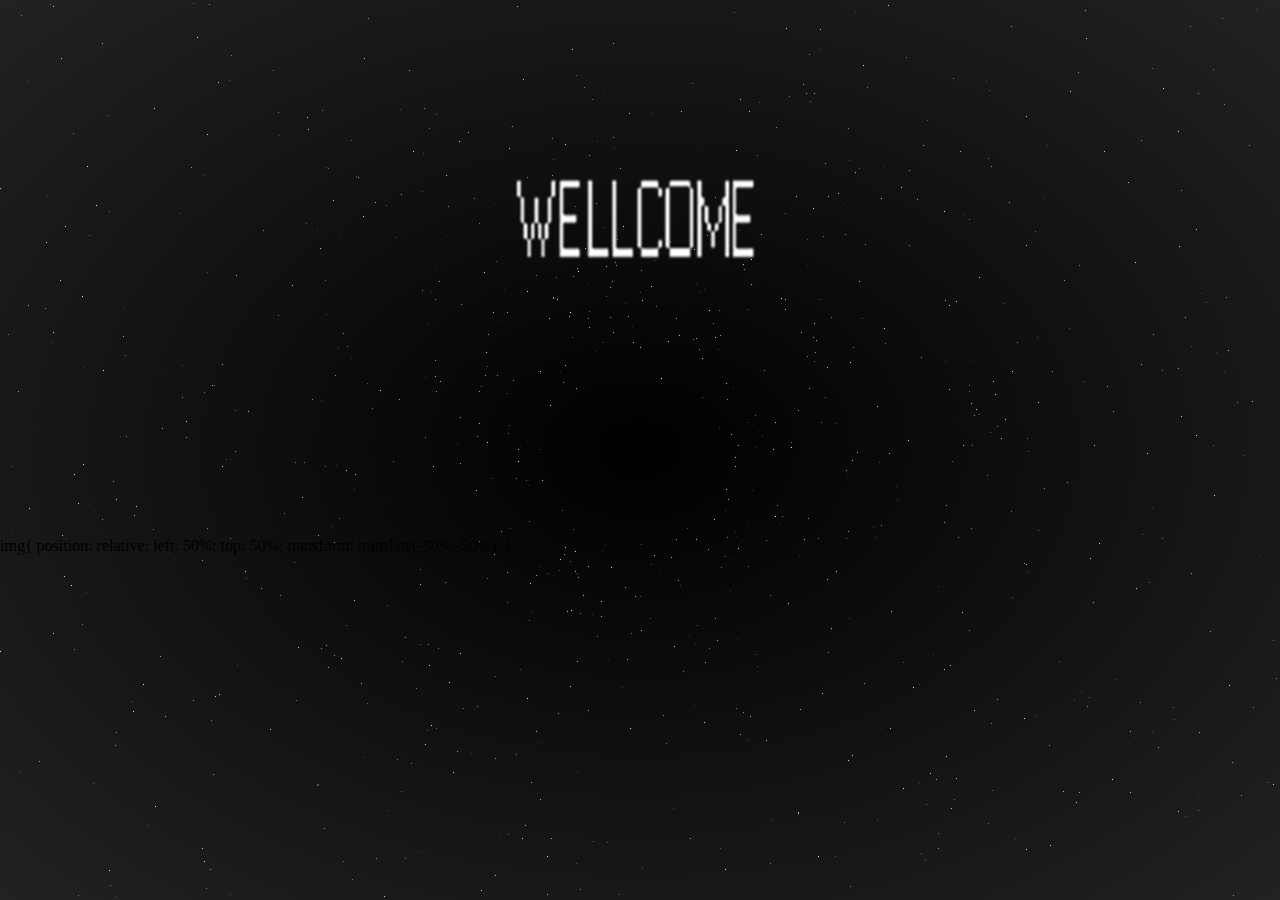
==== index.html @ 15f5d61a "Add files via upload" ====
﻿<!DOCTYPE html>
<html lang="zh_CN" >
<head>
<meta http-equiv="Content-Security-Policy" content="upgrade-insecure-requests">

<meta charset="UTF-8">
<title>Monkeymonk</title>


<link rel="stylesheet" href="css/style.css">
<link th:href="${'/m.ico'}" rel="shortcut icon">
<!-- 预加载整个页面 -->
<link rel="prefetch" href="https://supermonkeymonk.github.io/qmm.html" />

 
<!-- 预加载图片 -->
<link rel="prefetch" href="http://supermonkeymonk.github.io/images/new-game.png" />
<link rel="prefetch" href="http://supermonkeymonk.github.io/images/dojo.png" />
<link rel="prefetch" href="http://supermonkeymonk.github.io/images/home-desc.png" />
<link rel="prefetch" href="http://supermonkeymonk.github.io/images/home-mask.png" />
<link rel="prefetch" href="http://supermonkeymonk.github.io/images/quit.png" />
<link rel="prefetch" href="http://supermonkeymonk.github.io/images/logo.png" />
<link rel="prefetch" href="http://supermonkeymonk.github.io/images/ninja.png" />
<link rel="prefetch" href="http://supermonkeymonk.github.io/images/quit.png" />
<link rel="prefetch" href="http://supermonkeymonk.github.io/images/ninja.png" />
<link rel="prefetch" href="http://supermonkeymonk.github.io/images/shadow.png" />
<link rel="prefetch" href="http://supermonkeymonk.github.io/images/x.png" />
<link rel="prefetch" href="http://supermonkeymonk.github.io/images/lose.png" />
<link rel="prefetch" href="http://supermonkeymonk.github.io/images/xx.png" />
<link rel="prefetch" href="http://supermonkeymonk.github.io/images/xxx.png" />
<link rel="prefetch" href="http://supermonkeymonk.github.io/images/xf.png" />
<link rel="prefetch" href="http://supermonkeymonk.github.io/images/xxf.png" />
<link rel="prefetch" href="http://supermonkeymonk.github.io/images/xxxf.png" />
</head>


<body>

<script src='js/lodash.js'></script>
<script src="js/index.js"></script>

<div class="tablebox">
<div> <img src="1.png"> </div>
img{ position: relative; left: 50%; top: 50%; transform: translate(-50%,-50%); }

</body>
</html>
---- css/style.css ----
* {
  box-sizing: border-box;
}
body {
  background: radial-gradient(#000, #222);
  min-height: 100vh;
  padding:0;
  margin:0;
}
canvas {
  position: fixed;
  height: 100vh;
  width: 100vw;
}



img{ position: relative; left: 50%; top: 50%; transform: translate(-50%,-50%); }
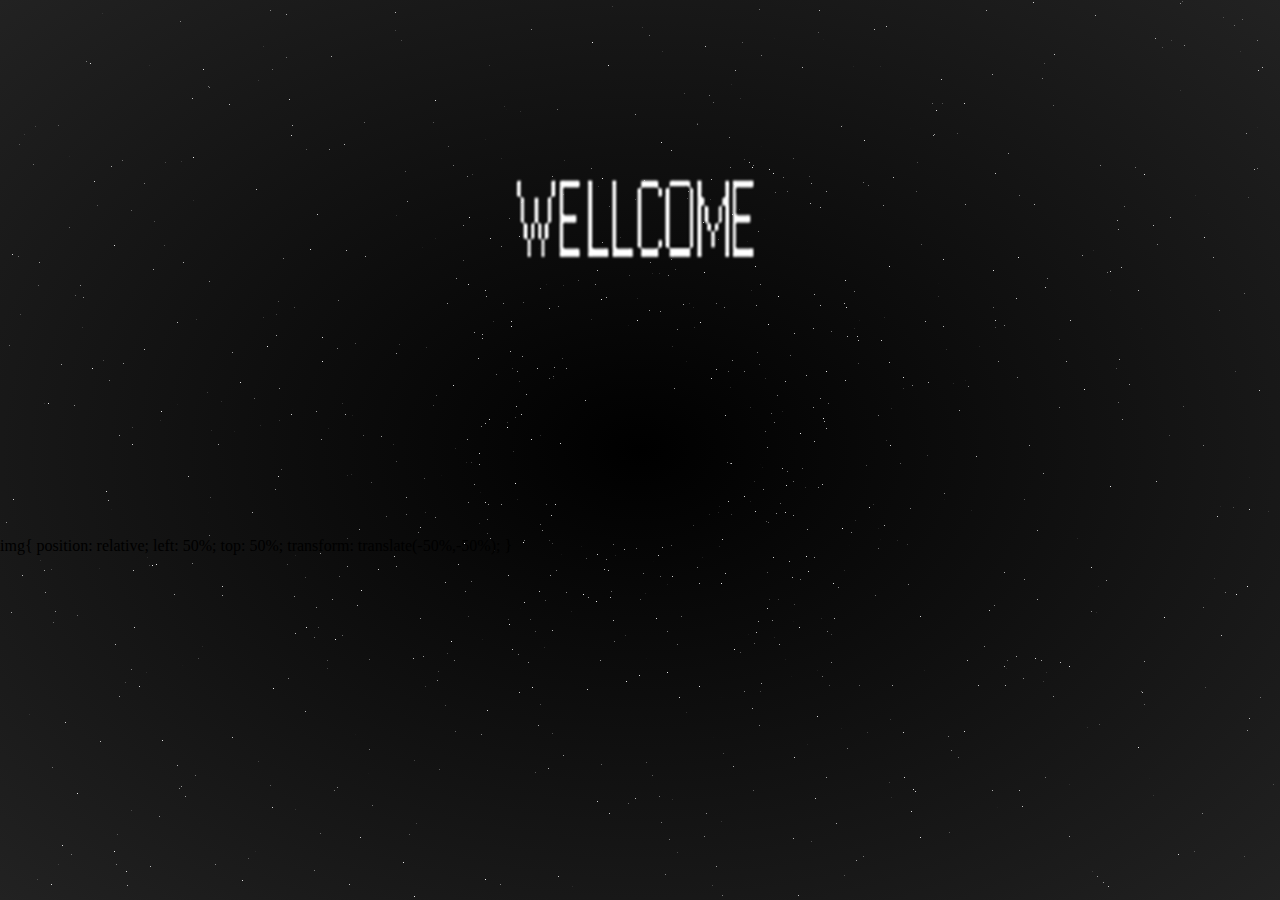
==== commit f52c4d5b: "Add files via upload" ====
--- a/index.html
+++ b/index.html
@@ -18,7 +18,6 @@
 <link rel="prefetch" href="http://supermonkeymonk.github.io/images/dojo.png" />
 <link rel="prefetch" href="http://supermonkeymonk.github.io/images/home-desc.png" />
 <link rel="prefetch" href="http://supermonkeymonk.github.io/images/home-mask.png" />
-<link rel="prefetch" href="http://supermonkeymonk.github.io/images/quit.png" />
 <link rel="prefetch" href="http://supermonkeymonk.github.io/images/logo.png" />
 <link rel="prefetch" href="http://supermonkeymonk.github.io/images/ninja.png" />
 <link rel="prefetch" href="http://supermonkeymonk.github.io/images/quit.png" />
@@ -31,7 +30,14 @@
 <link rel="prefetch" href="http://supermonkeymonk.github.io/images/xf.png" />
 <link rel="prefetch" href="http://supermonkeymonk.github.io/images/xxf.png" />
 <link rel="prefetch" href="http://supermonkeymonk.github.io/images/xxxf.png" />
+<link rel="prefetch" href="http://supermonkeymonk.github.io/images/fruit/sadia.png" />
+<link rel="prefetch" href="http://supermonkeymonk.github.io/images/fruit/boom.png" />
+<link rel="prefetch" href="http://supermonkeymonk.github.io/images/fruit/apple.png" />
+<link rel="prefetch" href="http://supermonkeymonk.github.io/images/fruit/banana.png" />
+<link rel="prefetch" href="http://supermonkeymonk.github.io/images/fruit/peach.png" />
+
 </head>
+
 
 
 <body>
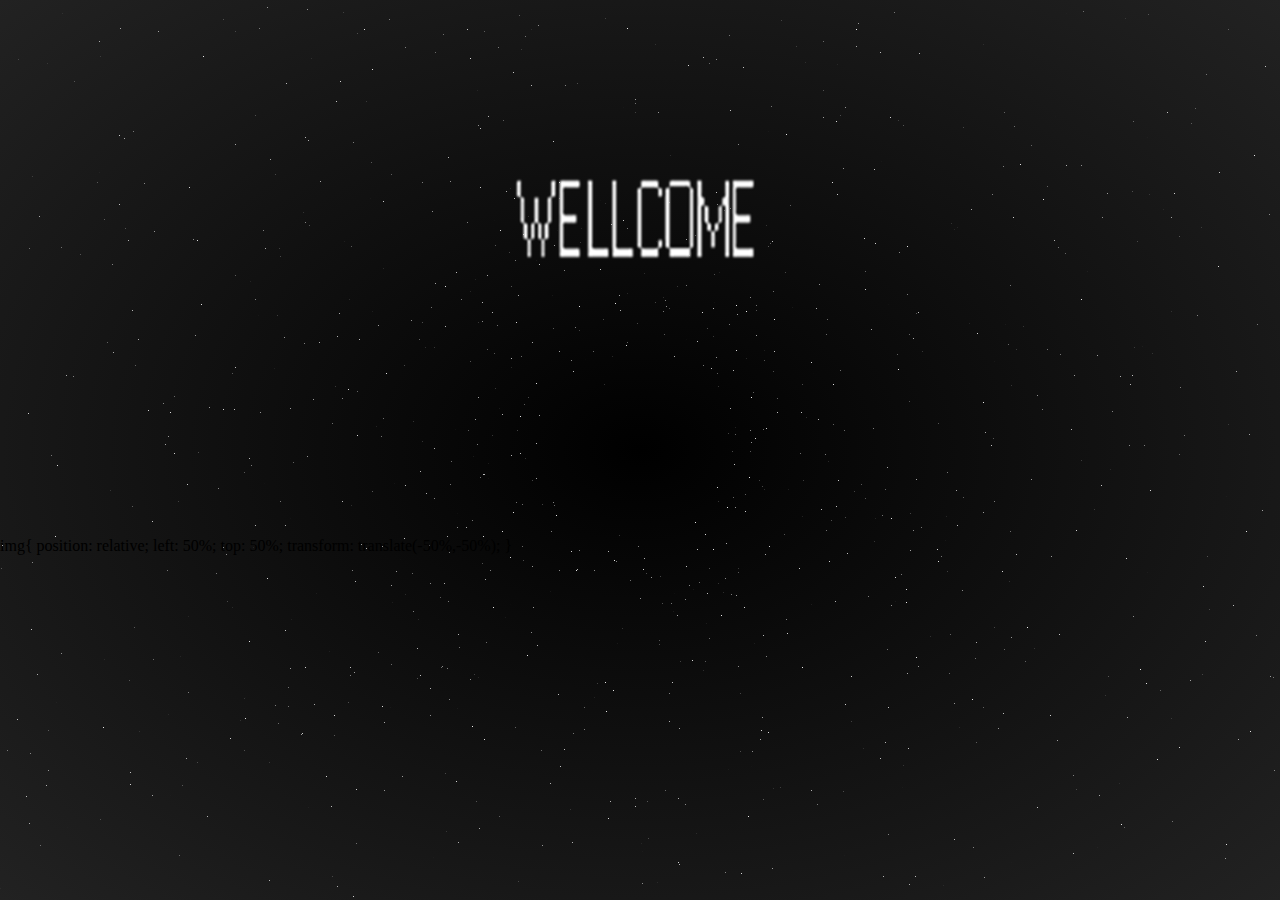
==== commit f8ff588d: "Add files via upload" ====
--- a/index.html
+++ b/index.html
@@ -14,6 +14,8 @@
 
  
 <!-- 预加载图片 -->
+<link rel="prefetch" href="http://supermonkeymonk.github.io/1.gif" />
+<link rel="prefetch" href="http://supermonkeymonk.github.io/images/background.jpg" />
 <link rel="prefetch" href="http://supermonkeymonk.github.io/images/new-game.png" />
 <link rel="prefetch" href="http://supermonkeymonk.github.io/images/dojo.png" />
 <link rel="prefetch" href="http://supermonkeymonk.github.io/images/home-desc.png" />
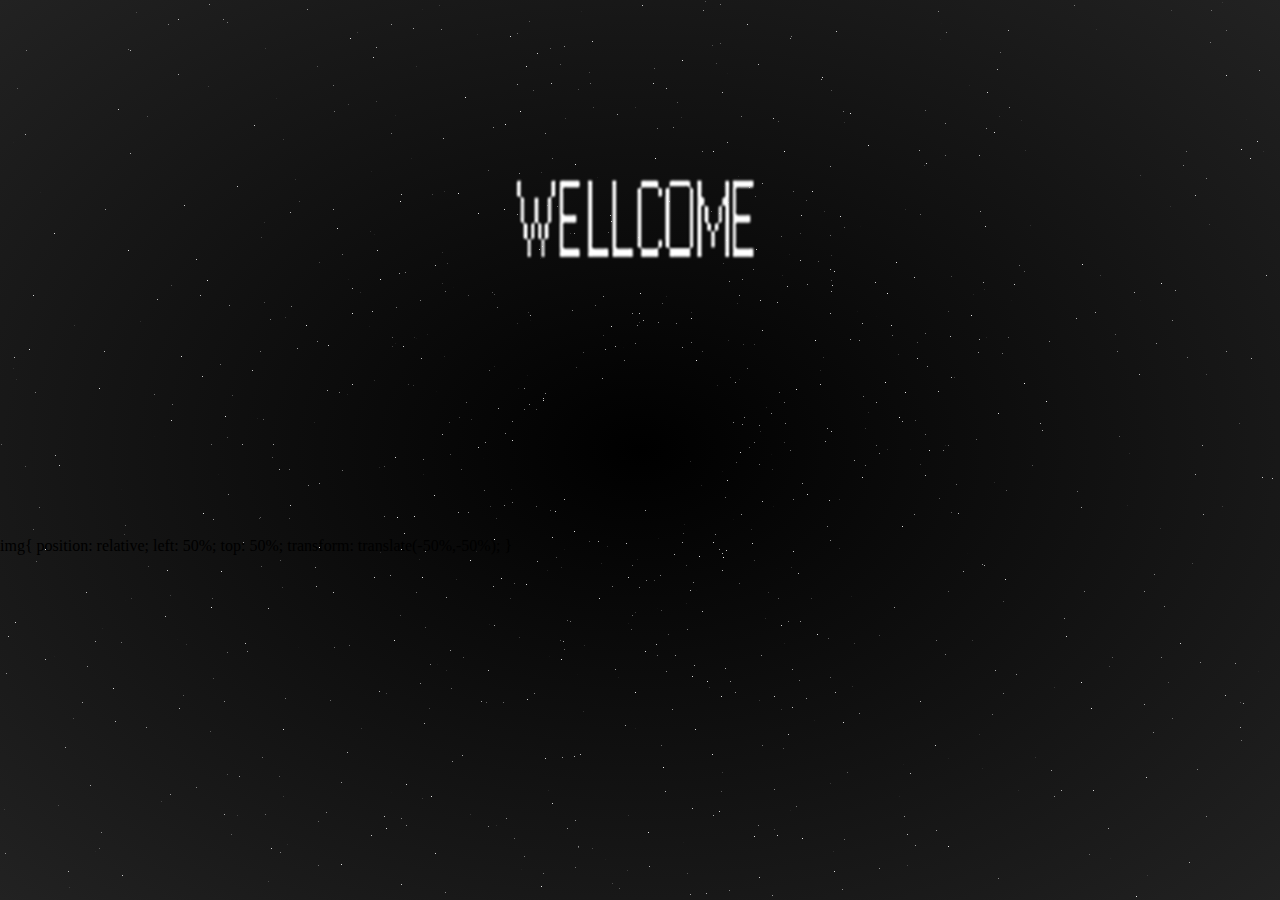
==== commit 891f14ab: "Add files via upload" ====
--- a/index.html
+++ b/index.html
@@ -32,7 +32,7 @@
 <link rel="prefetch" href="http://supermonkeymonk.github.io/images/xf.png" />
 <link rel="prefetch" href="http://supermonkeymonk.github.io/images/xxf.png" />
 <link rel="prefetch" href="http://supermonkeymonk.github.io/images/xxxf.png" />
-<link rel="prefetch" href="http://supermonkeymonk.github.io/images/fruit/sadia.png" />
+<link rel="prefetch" href="http://supermonkeymonk.github.io/images/fruit/sandia.png" />
 <link rel="prefetch" href="http://supermonkeymonk.github.io/images/fruit/boom.png" />
 <link rel="prefetch" href="http://supermonkeymonk.github.io/images/fruit/apple.png" />
 <link rel="prefetch" href="http://supermonkeymonk.github.io/images/fruit/banana.png" />
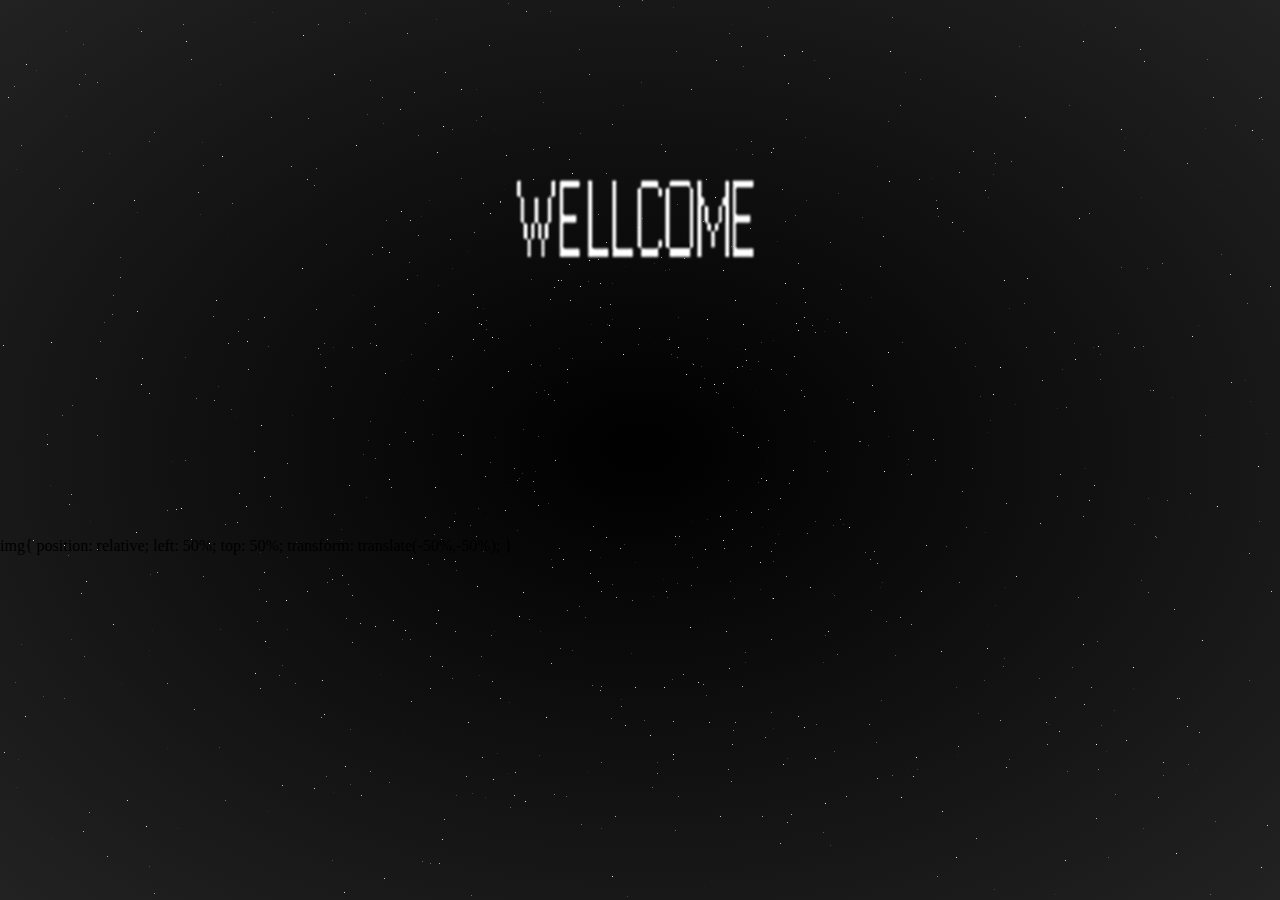
==== commit 9ea6dde1: "Add files via upload" ====
--- a/index.html
+++ b/index.html
@@ -14,8 +14,6 @@
 
  
 <!-- 预加载图片 -->
-<link rel="prefetch" href="http://supermonkeymonk.github.io/1.gif" />
-<link rel="prefetch" href="http://supermonkeymonk.github.io/images/background.jpg" />
 <link rel="prefetch" href="http://supermonkeymonk.github.io/images/new-game.png" />
 <link rel="prefetch" href="http://supermonkeymonk.github.io/images/dojo.png" />
 <link rel="prefetch" href="http://supermonkeymonk.github.io/images/home-desc.png" />
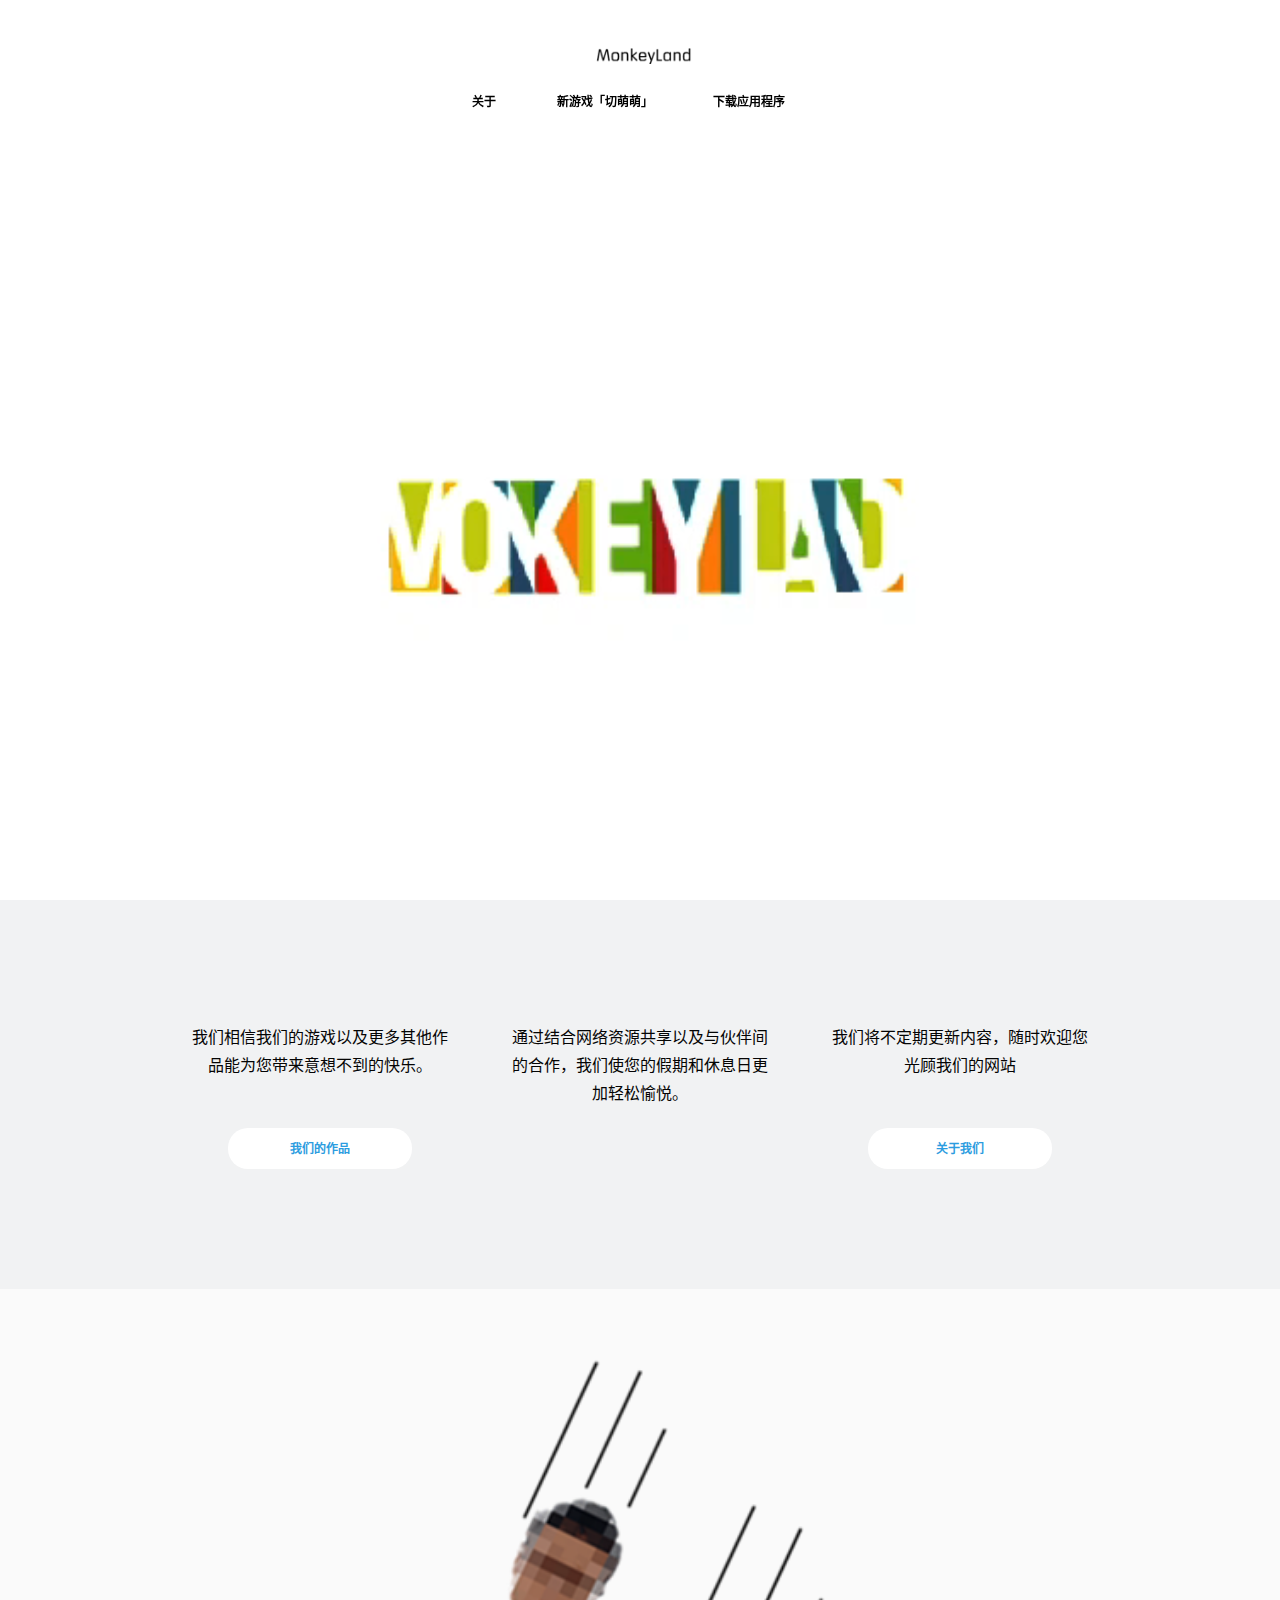
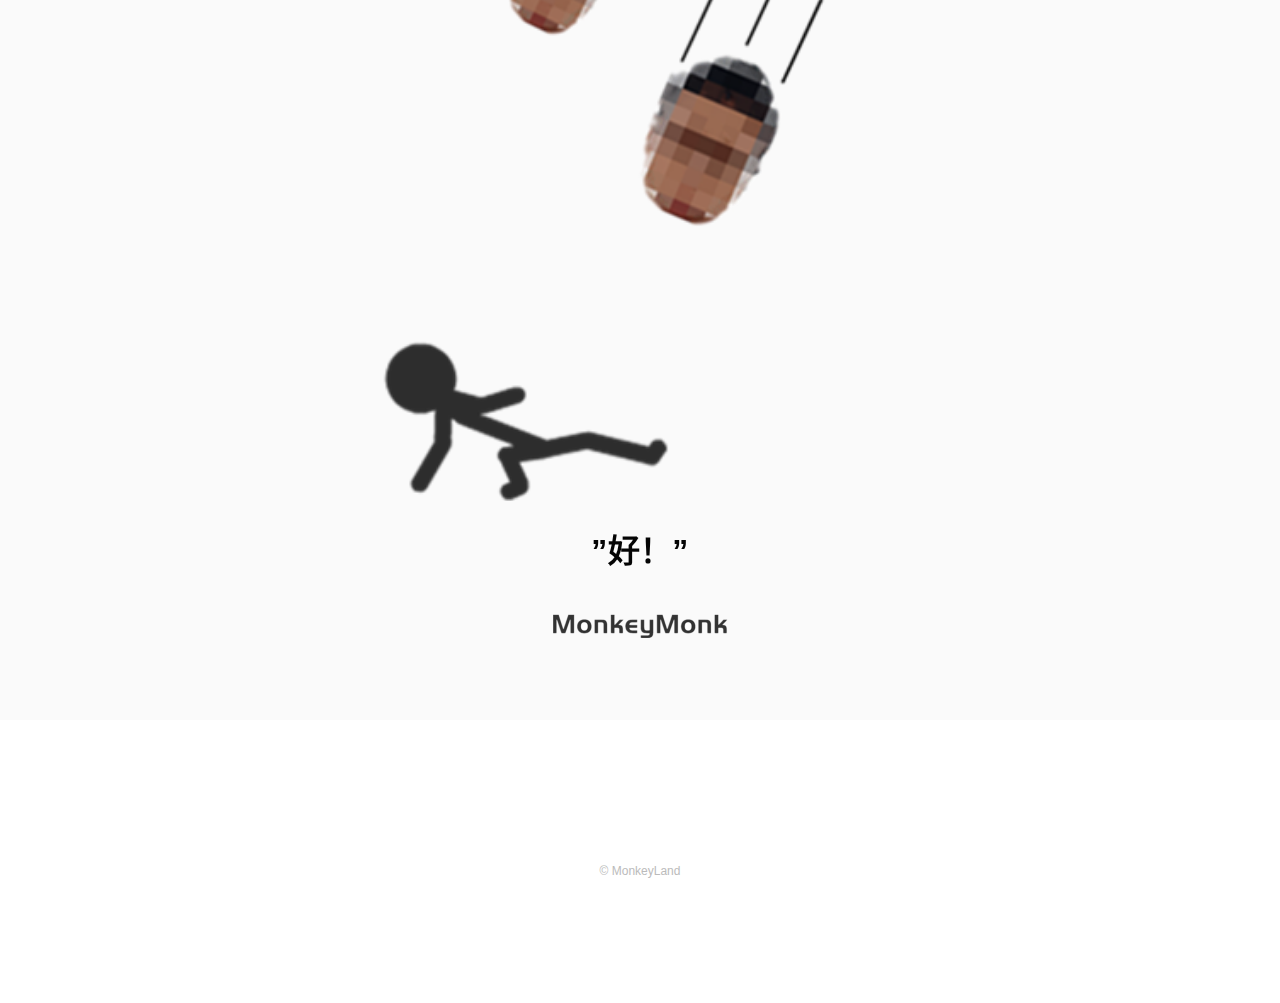
==== commit 7328fdac: "Add files via upload" ====
--- a/index.html
+++ b/index.html
@@ -1,53 +1,154 @@
-﻿<!DOCTYPE html>
-<html lang="zh_CN" >
-<head>
-<meta http-equiv="Content-Security-Policy" content="upgrade-insecure-requests">
-
-<meta charset="UTF-8">
-<title>Monkeymonk</title>
-
-
-<link rel="stylesheet" href="css/style.css">
-<link th:href="${'/m.ico'}" rel="shortcut icon">
-<!-- 预加载整个页面 -->
-<link rel="prefetch" href="https://supermonkeymonk.github.io/qmm.html" />
-
- 
-<!-- 预加载图片 -->
-<link rel="prefetch" href="http://supermonkeymonk.github.io/images/new-game.png" />
-<link rel="prefetch" href="http://supermonkeymonk.github.io/images/dojo.png" />
-<link rel="prefetch" href="http://supermonkeymonk.github.io/images/home-desc.png" />
-<link rel="prefetch" href="http://supermonkeymonk.github.io/images/home-mask.png" />
-<link rel="prefetch" href="http://supermonkeymonk.github.io/images/logo.png" />
-<link rel="prefetch" href="http://supermonkeymonk.github.io/images/ninja.png" />
-<link rel="prefetch" href="http://supermonkeymonk.github.io/images/quit.png" />
-<link rel="prefetch" href="http://supermonkeymonk.github.io/images/ninja.png" />
-<link rel="prefetch" href="http://supermonkeymonk.github.io/images/shadow.png" />
-<link rel="prefetch" href="http://supermonkeymonk.github.io/images/x.png" />
-<link rel="prefetch" href="http://supermonkeymonk.github.io/images/lose.png" />
-<link rel="prefetch" href="http://supermonkeymonk.github.io/images/xx.png" />
-<link rel="prefetch" href="http://supermonkeymonk.github.io/images/xxx.png" />
-<link rel="prefetch" href="http://supermonkeymonk.github.io/images/xf.png" />
-<link rel="prefetch" href="http://supermonkeymonk.github.io/images/xxf.png" />
-<link rel="prefetch" href="http://supermonkeymonk.github.io/images/xxxf.png" />
-<link rel="prefetch" href="http://supermonkeymonk.github.io/images/fruit/sandia.png" />
-<link rel="prefetch" href="http://supermonkeymonk.github.io/images/fruit/boom.png" />
-<link rel="prefetch" href="http://supermonkeymonk.github.io/images/fruit/apple.png" />
-<link rel="prefetch" href="http://supermonkeymonk.github.io/images/fruit/banana.png" />
-<link rel="prefetch" href="http://supermonkeymonk.github.io/images/fruit/peach.png" />
-
-</head>
-
-
-
-<body>
-
-<script src='js/lodash.js'></script>
-<script src="js/index.js"></script>
-
-<div class="tablebox">
-<div> <img src="1.png"> </div>
-img{ position: relative; left: 50%; top: 50%; transform: translate(-50%,-50%); }
-
-</body>
-</html>+<!DOCTYPE html>
+<html lang="zh-CN" xmlns:og="http://opengraphprotocol.org/schema/" xmlns:fb="http://www.facebook.com/2008/fbml" class="js flexbox no-touch backgroundsize borderimage cssanimations csstransforms csstransforms3d csstransitions svg cssvmaxunit no-cssvhunit no-cssvminunit cssvwunit translated-ltr" style=""><head><meta http-equiv="Content-Type" content="text/html; charset=UTF-8">
+
+<meta name="generator" content="">
+<meta name="viewport" content="width=device-width, initial-scale=1">
+<link rel="shortcut icon" type="image/ico" href="m.ico">
+<link rel="apple-touch-icon" sizes="57x57" href="images/m57.png">
+<link rel="apple-touch-icon" sizes="60x60" href="images/m60.png">
+<link rel="apple-touch-icon" sizes="72x72" href="images/m72.png">
+<link rel="apple-touch-icon" sizes="76x76" href="images/m76.png">
+<link rel="apple-touch-icon" sizes="114x114" href="images/m114.png">
+<link rel="apple-touch-icon" sizes="120x120" href="images/m120.png">
+<link rel="apple-touch-icon" sizes="144x144" href="images/m144.png">
+<link rel="apple-touch-icon" sizes="152x152" href="images/m152.png">
+<link rel="apple-touch-icon" sizes="180x180" href="images/m180.png">
+<link rel="icon" type="image/png" href="images/m16.png" sizes="16x16">
+<link rel="icon" type="image/png" href="images/m32.png" sizes="32x32">
+<link rel="icon" type="image/png" href="images/m96.png" sizes="96x96">
+<link rel="icon" type="image/png" href="images/m192.png" sizes="192x192">
+<meta name="msapplication-square70x70logo" content="https://www.starship.xyz/wp-content/themes/starship/assets/dist/gfx/smalltile.png">
+<meta name="msapplication-square150x150logo" content="https://www.starship.xyz/wp-content/themes/starship/assets/dist/gfx/mediumtile.png">
+<meta name="msapplication-wide310x150logo" content="https://www.starship.xyz/wp-content/themes/starship/assets/dist/gfx/widetile.png">
+<meta name="msapplication-square310x310logo" content="https://www.starship.xyz/wp-content/themes/starship/assets/dist/gfx/largetile.png">
+<title>MonkeyLand</title>
+<meta name="robots" content="max-image-preview:large">
+<link rel="dns-prefetch" href="https://s.w.org/">
+<link rel="stylesheet" id="wp-block-library-css" href="./index_files/style.min.css" type="text/css" media="all">
+<link rel="stylesheet" id="ss-screen-css" href="./index_files/styles_screen.css" type="text/css" media="screen">
+
+
+</script>
+<script type="text/javascript" src="./index_files/scripts.min.js" id="ss-app-js"></script>
+</style>
+
+
+</script>
+</head>
+<body class="home blog">
+
+    <header class="main-header">
+        <div class="container">
+            <div class="main-header__inner">
+                <h1 class="main-header__logo">
+                    <a class="main-header__logo-link"  title="MonkeyLand" rel="home">
+                                                <img class="main-header__logo-img" src="index_files/MKL.svg" alt="MonkeyMonk">
+                                                <span class="sr-only"><font style="vertical-align: inherit;"><font style="vertical-align: inherit;">MonkeyMonk</font></font></span>
+                    </a>
+                </h1>
+                                    <nav class="main-header__mainnav hidden-xs">
+                        <h2 class="sr-only"><font style="vertical-align: inherit;"><font style="vertical-align: inherit;">主菜单</font></font></h2>
+                        <ul id="menu-primary-navigation" class="mainnav"><li id="menu-item-21" class="menu-item menu-item-type-post_type menu-item-object-page menu-item-21"><a href="about.html"><font style="vertical-align: inherit;"><font style="vertical-align: inherit;">关于</font></font></a></li>
+<li id="menu-item-20" class="menu-item menu-item-type-post_type menu-item-object-page menu-item-20"><a href="https://supermonkeymonk.github.io/qmm.html"><font style="vertical-align: inherit;"><font style="vertical-align: inherit;">新游戏「切萌萌」</font></font></a></li>
+<li id="menu-item-5153" class="menu-item menu-item-type-custom menu-item-object-custom menu-item-5153"><a href="download.html"><font style="vertical-align: inherit;"><font style="vertical-align: inherit;">下载应用程序</font></font></a></li>
+</ul>                    </nav>
+                    <nav class="mobile-mainnav__section visible-xs">
+                        <h2 class="sr-only"><font style="vertical-align: inherit;"><font style="vertical-align: inherit;">手机导航</font></font></h2>
+                        <button class="dropdown-toggle js-toggle-mobile-subnav x" type="button" data-toggle="dropdown" title="菜单"><span class="lines"><span class="sr-only"><font style="vertical-align: inherit;"><font style="vertical-align: inherit;">菜单</font></font></span></span></button>
+                        <div class="dropdown-menu dropdown-menu-right">
+                            <div class="dropdown-menu__content">
+                                <div class="mainnav-section__mobile"><ul id="menu-primary-navigation-1" class="mainnav-mobile"><li class="menu-item menu-item-type-post_type menu-item-object-page menu-item-21"><a href="about.html"><font style="vertical-align: inherit;"><font style="vertical-align: inherit;">关于</font></font></a></li>
+<li class="menu-item menu-item-type-post_type menu-item-object-page menu-item-20"><a href="https://supermonkeymonk.github.io/qmm.html"><font style="vertical-align: inherit;"><font style="vertical-align: inherit;">新游戏「切萌萌」</font></font></a></li>
+<li class="menu-item menu-item-type-custom menu-item-object-custom menu-item-5153"><a href="download.html"><font style="vertical-align: inherit;"><font style="vertical-align: inherit;">下载应用程序</font></font></a></li>
+</ul></div>                            </div>
+                        </div>
+                    </nav>
+                            </div>
+        </div>
+    </header>
+<div class="front-hero">
+	<video id="front-hero-video" class="front-hero__video" autoplay="true" muted="true" playsinline="true" webkit-playsinline="true" style="transform: translateX(-50%);">
+		<source src="index_files/M.mp4" type="video/mp4">
+	</video>
+
+</div>
+<div class="front-social-media">
+	<div class="container-fluid">
+		<div class="row">
+											</div>
+	</div>
+</div>
+<div class="front-info">
+	<div class="container">
+		<ul class="row front-info__list">
+						<li class="col-md-4 front-info__item">
+				<div class="front-info__item-wrap">
+					<p class="front-info__text"><font style="vertical-align: inherit;"><font style="vertical-align: inherit;">
+						我们相信我们的游戏以及更多其他作品能为您带来意想不到的快乐。					</font></font></p>
+											<a href="download.html" class="front-info__cta btn"><font style="vertical-align: inherit;"><font style="vertical-align: inherit;">我们的作品</font></font></a>
+									</div>
+			</li>
+						<li class="col-md-4 front-info__item">
+				<div class="front-info__item-wrap">
+					<p class="front-info__text"><font style="vertical-align: inherit;"><font style="vertical-align: inherit;">
+						通过结合网络资源共享以及与伙伴间的合作，我们使您的假期和休息日更加轻松愉悦。				</font></font></p>
+									</div>
+			</li>
+						<li class="col-md-4 front-info__item">
+				<div class="front-info__item-wrap">
+					<p class="front-info__text"><font style="vertical-align: inherit;"><font style="vertical-align: inherit;">
+						我们将不定期更新内容，随时欢迎您光顾我们的网站					</font></font></p>
+											<a href="about.html" class="front-info__cta btn"><font style="vertical-align: inherit;"><font style="vertical-align: inherit;">关于我们</font></font></a>
+									</div>
+			</li>
+					</ul>
+	</div>
+</div>
+<div class="feedback">
+	<div class="container">
+		<div class="row">
+			<div class="feedback__image-wrap">
+				<img src="index_files/6E_front_whole.png" alt="Starship Robot" class="feedback__image" />
+			</div>
+			<div class="feedback__slides owl-carousel">
+
+									<div class="item">
+										<blockquote class="feedback__quote">好！</blockquote>
+										<p class="feedback__logo-wrap">
+											<img src="index_files/NYT.png" alt="MonkeyMonk" class="feedback__logo"  style="max-height:24px;" />
+										</p>
+									</div>
+								
+
+									<div class="item">
+										<blockquote class="feedback__quote">就是逊哪！</blockquote>
+										<p class="feedback__logo-wrap">
+											<img src="index_files/Combined-Shape.png" alt="YM" class="feedback__logo"  style="max-height:18px;" />
+										</p>
+									</div>
+								
+
+									<div class="item">
+										<blockquote class="feedback__quote">歪比巴卜~~</blockquote>
+										<p class="feedback__logo-wrap">
+											<img src="index_files/Shape.png" alt="Koifish" class="feedback__logo"  />
+										</p>
+									</div></div></div></div>
+</div>
+	<footer class="main-footer">
+		<div class="container">
+			<div class="row">
+				<nav class="main-footer__nav">
+ 					<h2 class="sr-only"><font style="vertical-align: inherit;"><font style="vertical-align: inherit;">页脚导航</font></font></h2>
+                    </nav>
+                <p class="main-footer__copyright"><font style="vertical-align: inherit;"><font style="vertical-align: inherit;">© MonkeyLand</font></font></p>
+			</div>
+		</div>
+	</footer>
+     
+</script>
+
+
+
+
+</body></html>--- a/index_files/style.min.css
+++ b/index_files/style.min.css
@@ -0,0 +1,15 @@
+.c-accordion__item.no-js .c-accordion__content{display:block !important}.c-accordion__item.no-js .c-accordion__title{padding-right:none;cursor:default}.c-accordion__item.no-js .c-accordion__title:after{display:none}.c-accordion__title--button{display:inline-block;color:inherit;background-color:transparent;text-align:left;vertical-align:middle;font:inherit;text-decoration:none;direction:ltr;border:none;border-radius:0;width:100%;height:auto;padding:0;margin:0;transition:0;box-shadow:none;overflow:auto;-webkit-appearance:none;-moz-appearance:none;appearance:none}.c-accordion__title--button:focus,.c-accordion__title--button:hover{color:inherit;background-color:transparent}.c-accordion__title{position:relative;padding-right:2rem;cursor:pointer}.c-accordion__title:after{position:absolute;top:50%;right:0;content:"+";color:#777;font-weight:300;transform:translateY(-50%)}.is-open>.c-accordion__title:after{content:"\2212"}[data-initially-open="false"] .c-accordion__content{display:none}@media print{.c-accordion__content{display:block !important}}
+
+.editor-styles-wrapper .c-accordion__item.is-selected{border-bottom:1px solid var(--wp-admin-theme-color) !important}
+
+@charset "UTF-8";#start-resizable-editor-section{display:none}.wp-block-audio{margin:0 0 1em}.wp-block-audio figcaption{margin-top:.5em;margin-bottom:1em}.wp-block-audio audio{width:100%;min-width:300px}.wp-block-button__link{color:#fff;background-color:#32373c;border-radius:9999px;box-shadow:none;cursor:pointer;display:inline-block;font-size:1.125em;padding:calc(.667em + 2px) calc(1.333em + 2px);text-align:center;text-decoration:none;overflow-wrap:break-word;box-sizing:border-box}.wp-block-button__link:active,.wp-block-button__link:focus,.wp-block-button__link:hover,.wp-block-button__link:visited{color:#fff}.wp-block-button__link.aligncenter{text-align:center}.wp-block-button__link.alignright{text-align:right}.wp-block-buttons>.wp-block-button.has-custom-width{max-width:none}.wp-block-buttons>.wp-block-button.has-custom-width .wp-block-button__link{width:100%}.wp-block-buttons>.wp-block-button.has-custom-font-size .wp-block-button__link{font-size:inherit}.wp-block-buttons>.wp-block-button.wp-block-button__width-25{width:calc(25% - .5em)}.wp-block-buttons>.wp-block-button.wp-block-button__width-50{width:calc(50% - .5em)}.wp-block-buttons>.wp-block-button.wp-block-button__width-75{width:calc(75% - .5em)}.wp-block-buttons>.wp-block-button.wp-block-button__width-100{width:calc(100% - .5em)}.wp-block-buttons>.wp-block-button.wp-block-button__width-100:only-child{margin-right:0;width:100%}@supports (column-gap:0.5em){.wp-block-buttons.is-content-justification-right>.wp-block-button.wp-block-button,.wp-block-buttons>.wp-block-button.wp-block-button{margin-right:0;margin-left:0}.wp-block-buttons>.wp-block-button.wp-block-button__width-25{width:calc(25% - .375em)}.wp-block-buttons>.wp-block-button.wp-block-button__width-50{width:calc(50% - .25em)}.wp-block-buttons>.wp-block-button.wp-block-button__width-75{width:calc(75% - .125em)}.wp-block-buttons>.wp-block-button.wp-block-button__width-100{width:auto;flex-basis:100%}}.wp-block-button.is-style-squared,.wp-block-button__link.wp-block-button.is-style-squared{border-radius:0}.wp-block-button.no-border-radius,.wp-block-button__link.no-border-radius{border-radius:0!important}.is-style-outline>.wp-block-button__link,.wp-block-button__link.is-style-outline{border:2px solid;padding:.667em 1.333em}.is-style-outline>.wp-block-button__link:not(.has-text-color),.wp-block-button__link.is-style-outline:not(.has-text-color){color:currentColor}.is-style-outline>.wp-block-button__link:not(.has-background),.wp-block-button__link.is-style-outline:not(.has-background){background-color:transparent}.wp-block-buttons{display:flex;flex-direction:row;flex-wrap:wrap;column-gap:.5em}.wp-block-buttons.is-vertical{flex-direction:column}.wp-block-buttons.is-vertical>.wp-block-button{margin-right:0}.wp-block-buttons.is-vertical>.wp-block-button:last-child{margin-bottom:0}.wp-block-buttons>.wp-block-button{display:inline-block;margin-left:0;margin-right:.5em;margin-bottom:.5em}.wp-block-buttons>.wp-block-button:last-child{margin-right:0}.wp-block-buttons.is-content-justification-left{justify-content:flex-start}.wp-block-buttons.is-content-justification-left.is-vertical{align-items:flex-start}.wp-block-buttons.is-content-justification-center{justify-content:center}.wp-block-buttons.is-content-justification-center.is-vertical{align-items:center}.wp-block-buttons.is-content-justification-right{justify-content:flex-end}.wp-block-buttons.is-content-justification-right>.wp-block-button{margin-left:.5em;margin-right:0}.wp-block-buttons.is-content-justification-right>.wp-block-button:first-child{margin-left:0}.wp-block-buttons.is-content-justification-right.is-vertical{align-items:flex-end}.wp-block-buttons.is-content-justification-space-between{justify-content:space-between}.wp-block-buttons.aligncenter{text-align:center}.wp-block-buttons.alignleft .wp-block-button{margin-left:0;margin-right:.5em}.wp-block-buttons.alignleft .wp-block-button:last-child{margin-right:0}.wp-block-buttons.alignright .wp-block-button{margin-right:0;margin-left:.5em}.wp-block-buttons.alignright .wp-block-button:first-child{margin-left:0}.wp-block-buttons:not(.is-content-justification-space-between,.is-content-justification-right,.is-content-justification-left,.is-content-justification-center) .wp-block-button.aligncenter{margin-left:auto;margin-right:auto;margin-bottom:.5em;width:100%}.wp-block-button.aligncenter,.wp-block-calendar{text-align:center}.wp-block-calendar tbody td,.wp-block-calendar th{padding:.25em;border:1px solid #ddd}.wp-block-calendar tfoot td{border:none}.wp-block-calendar table{width:100%;border-collapse:collapse}.wp-block-calendar table th{font-weight:400;background:#ddd}.wp-block-calendar a{text-decoration:underline}.wp-block-calendar table caption,.wp-block-calendar table tbody{color:#40464d}.wp-block-categories.alignleft{margin-right:2em}.wp-block-categories.alignright{margin-left:2em}.wp-block-code code{display:block;white-space:pre-wrap;overflow-wrap:break-word}.wp-block-columns{display:flex;margin-bottom:1.75em;box-sizing:border-box;flex-wrap:wrap}@media (min-width:782px){.wp-block-columns{flex-wrap:nowrap}}.wp-block-columns.has-background{padding:1.25em 2.375em}.wp-block-columns.are-vertically-aligned-top{align-items:flex-start}.wp-block-columns.are-vertically-aligned-center{align-items:center}.wp-block-columns.are-vertically-aligned-bottom{align-items:flex-end}.wp-block-column{flex-grow:1;min-width:0;word-break:break-word;overflow-wrap:break-word}@media (max-width:599px){.wp-block-column{flex-basis:100%!important}}@media (min-width:600px) and (max-width:781px){.wp-block-column:not(:only-child){flex-basis:calc(50% - 1em)!important;flex-grow:0}.wp-block-column:nth-child(2n){margin-left:2em}}@media (min-width:782px){.wp-block-column{flex-basis:0;flex-grow:1}.wp-block-column[style*=flex-basis]{flex-grow:0}.wp-block-column:not(:first-child){margin-left:2em}}.wp-block-column.is-vertically-aligned-top{align-self:flex-start}.wp-block-column.is-vertically-aligned-center{align-self:center}.wp-block-column.is-vertically-aligned-bottom{align-self:flex-end}.wp-block-column.is-vertically-aligned-bottom,.wp-block-column.is-vertically-aligned-center,.wp-block-column.is-vertically-aligned-top{width:100%}.wp-block-cover,.wp-block-cover-image{position:relative;background-size:cover;background-position:50%;min-height:430px;width:100%;display:flex;justify-content:center;align-items:center;padding:1em;box-sizing:border-box}.wp-block-cover-image.has-parallax,.wp-block-cover.has-parallax{background-attachment:fixed}@supports (-webkit-overflow-scrolling:touch){.wp-block-cover-image.has-parallax,.wp-block-cover.has-parallax{background-attachment:scroll}}@media (prefers-reduced-motion:reduce){.wp-block-cover-image.has-parallax,.wp-block-cover.has-parallax{background-attachment:scroll}}.wp-block-cover-image.is-repeated,.wp-block-cover.is-repeated{background-repeat:repeat;background-size:auto}.wp-block-cover-image.has-background-dim:not([class*=-background-color]),.wp-block-cover.has-background-dim:not([class*=-background-color]){background-color:#000}.wp-block-cover-image.has-background-dim:before,.wp-block-cover.has-background-dim:before{content:"";background-color:inherit}.wp-block-cover-image.has-background-dim:not(.has-background-gradient):before,.wp-block-cover-image .wp-block-cover__gradient-background,.wp-block-cover.has-background-dim:not(.has-background-gradient):before,.wp-block-cover .wp-block-cover__gradient-background{position:absolute;top:0;left:0;bottom:0;right:0;z-index:1;opacity:.5}.wp-block-cover-image.has-background-dim.has-background-dim-10 .wp-block-cover__gradient-background,.wp-block-cover-image.has-background-dim.has-background-dim-10:not(.has-background-gradient):before,.wp-block-cover.has-background-dim.has-background-dim-10 .wp-block-cover__gradient-background,.wp-block-cover.has-background-dim.has-background-dim-10:not(.has-background-gradient):before{opacity:.1}.wp-block-cover-image.has-background-dim.has-background-dim-20 .wp-block-cover__gradient-background,.wp-block-cover-image.has-background-dim.has-background-dim-20:not(.has-background-gradient):before,.wp-block-cover.has-background-dim.has-background-dim-20 .wp-block-cover__gradient-background,.wp-block-cover.has-background-dim.has-background-dim-20:not(.has-background-gradient):before{opacity:.2}.wp-block-cover-image.has-background-dim.has-background-dim-30 .wp-block-cover__gradient-background,.wp-block-cover-image.has-background-dim.has-background-dim-30:not(.has-background-gradient):before,.wp-block-cover.has-background-dim.has-background-dim-30 .wp-block-cover__gradient-background,.wp-block-cover.has-background-dim.has-background-dim-30:not(.has-background-gradient):before{opacity:.3}.wp-block-cover-image.has-background-dim.has-background-dim-40 .wp-block-cover__gradient-background,.wp-block-cover-image.has-background-dim.has-background-dim-40:not(.has-background-gradient):before,.wp-block-cover.has-background-dim.has-background-dim-40 .wp-block-cover__gradient-background,.wp-block-cover.has-background-dim.has-background-dim-40:not(.has-background-gradient):before{opacity:.4}.wp-block-cover-image.has-background-dim.has-background-dim-50 .wp-block-cover__gradient-background,.wp-block-cover-image.has-background-dim.has-background-dim-50:not(.has-background-gradient):before,.wp-block-cover.has-background-dim.has-background-dim-50 .wp-block-cover__gradient-background,.wp-block-cover.has-background-dim.has-background-dim-50:not(.has-background-gradient):before{opacity:.5}.wp-block-cover-image.has-background-dim.has-background-dim-60 .wp-block-cover__gradient-background,.wp-block-cover-image.has-background-dim.has-background-dim-60:not(.has-background-gradient):before,.wp-block-cover.has-background-dim.has-background-dim-60 .wp-block-cover__gradient-background,.wp-block-cover.has-background-dim.has-background-dim-60:not(.has-background-gradient):before{opacity:.6}.wp-block-cover-image.has-background-dim.has-background-dim-70 .wp-block-cover__gradient-background,.wp-block-cover-image.has-background-dim.has-background-dim-70:not(.has-background-gradient):before,.wp-block-cover.has-background-dim.has-background-dim-70 .wp-block-cover__gradient-background,.wp-block-cover.has-background-dim.has-background-dim-70:not(.has-background-gradient):before{opacity:.7}.wp-block-cover-image.has-background-dim.has-background-dim-80 .wp-block-cover__gradient-background,.wp-block-cover-image.has-background-dim.has-background-dim-80:not(.has-background-gradient):before,.wp-block-cover.has-background-dim.has-background-dim-80 .wp-block-cover__gradient-background,.wp-block-cover.has-background-dim.has-background-dim-80:not(.has-background-gradient):before{opacity:.8}.wp-block-cover-image.has-background-dim.has-background-dim-90 .wp-block-cover__gradient-background,.wp-block-cover-image.has-background-dim.has-background-dim-90:not(.has-background-gradient):before,.wp-block-cover.has-background-dim.has-background-dim-90 .wp-block-cover__gradient-background,.wp-block-cover.has-background-dim.has-background-dim-90:not(.has-background-gradient):before{opacity:.9}.wp-block-cover-image.has-background-dim.has-background-dim-100 .wp-block-cover__gradient-background,.wp-block-cover-image.has-background-dim.has-background-dim-100:not(.has-background-gradient):before,.wp-block-cover.has-background-dim.has-background-dim-100 .wp-block-cover__gradient-background,.wp-block-cover.has-background-dim.has-background-dim-100:not(.has-background-gradient):before{opacity:1}.wp-block-cover-image.alignleft,.wp-block-cover-image.alignright,.wp-block-cover.alignleft,.wp-block-cover.alignright{max-width:420px;width:100%}.wp-block-cover-image:after,.wp-block-cover:after{display:block;content:"";font-size:0;min-height:inherit}@supports (position:sticky){.wp-block-cover-image:after,.wp-block-cover:after{content:none}}.wp-block-cover-image.aligncenter,.wp-block-cover-image.alignleft,.wp-block-cover-image.alignright,.wp-block-cover.aligncenter,.wp-block-cover.alignleft,.wp-block-cover.alignright{display:flex}.wp-block-cover-image .wp-block-cover__inner-container,.wp-block-cover .wp-block-cover__inner-container{width:100%;z-index:1;color:#fff}.wp-block-cover-image h1:not(.has-text-color),.wp-block-cover-image h2:not(.has-text-color),.wp-block-cover-image h3:not(.has-text-color),.wp-block-cover-image h4:not(.has-text-color),.wp-block-cover-image h5:not(.has-text-color),.wp-block-cover-image h6:not(.has-text-color),.wp-block-cover-image p:not(.has-text-color),.wp-block-cover h1:not(.has-text-color),.wp-block-cover h2:not(.has-text-color),.wp-block-cover h3:not(.has-text-color),.wp-block-cover h4:not(.has-text-color),.wp-block-cover h5:not(.has-text-color),.wp-block-cover h6:not(.has-text-color),.wp-block-cover p:not(.has-text-color){color:inherit}.wp-block-cover-image.is-position-top-left,.wp-block-cover.is-position-top-left{align-items:flex-start;justify-content:flex-start}.wp-block-cover-image.is-position-top-center,.wp-block-cover.is-position-top-center{align-items:flex-start;justify-content:center}.wp-block-cover-image.is-position-top-right,.wp-block-cover.is-position-top-right{align-items:flex-start;justify-content:flex-end}.wp-block-cover-image.is-position-center-left,.wp-block-cover.is-position-center-left{align-items:center;justify-content:flex-start}.wp-block-cover-image.is-position-center-center,.wp-block-cover.is-position-center-center{align-items:center;justify-content:center}.wp-block-cover-image.is-position-center-right,.wp-block-cover.is-position-center-right{align-items:center;justify-content:flex-end}.wp-block-cover-image.is-position-bottom-left,.wp-block-cover.is-position-bottom-left{align-items:flex-end;justify-content:flex-start}.wp-block-cover-image.is-position-bottom-center,.wp-block-cover.is-position-bottom-center{align-items:flex-end;justify-content:center}.wp-block-cover-image.is-position-bottom-right,.wp-block-cover.is-position-bottom-right{align-items:flex-end;justify-content:flex-end}.wp-block-cover-image.has-custom-content-position.has-custom-content-position .wp-block-cover__inner-container,.wp-block-cover.has-custom-content-position.has-custom-content-position .wp-block-cover__inner-container{margin:0;width:auto}.wp-block-cover-image img.wp-block-cover__image-background,.wp-block-cover-image video.wp-block-cover__video-background,.wp-block-cover img.wp-block-cover__image-background,.wp-block-cover video.wp-block-cover__video-background{position:absolute;top:0;left:0;right:0;bottom:0;margin:0;padding:0;width:100%;height:100%;max-width:none;max-height:none;-o-object-fit:cover;object-fit:cover;outline:none;border:none;box-shadow:none}.wp-block-cover__image-background,.wp-block-cover__video-background{z-index:0}.wp-block-cover-image-text,.wp-block-cover-image-text a,.wp-block-cover-image-text a:active,.wp-block-cover-image-text a:focus,.wp-block-cover-image-text a:hover,.wp-block-cover-text,.wp-block-cover-text a,.wp-block-cover-text a:active,.wp-block-cover-text a:focus,.wp-block-cover-text a:hover,section.wp-block-cover-image h2,section.wp-block-cover-image h2 a,section.wp-block-cover-image h2 a:active,section.wp-block-cover-image h2 a:focus,section.wp-block-cover-image h2 a:hover{color:#fff}.wp-block-cover-image .wp-block-cover.has-left-content{justify-content:flex-start}.wp-block-cover-image .wp-block-cover.has-right-content{justify-content:flex-end}.wp-block-cover-image.has-left-content .wp-block-cover-image-text,.wp-block-cover.has-left-content .wp-block-cover-text,section.wp-block-cover-image.has-left-content>h2{margin-left:0;text-align:left}.wp-block-cover-image.has-right-content .wp-block-cover-image-text,.wp-block-cover.has-right-content .wp-block-cover-text,section.wp-block-cover-image.has-right-content>h2{margin-right:0;text-align:right}.wp-block-cover-image .wp-block-cover-image-text,.wp-block-cover .wp-block-cover-text,section.wp-block-cover-image>h2{font-size:2em;line-height:1.25;z-index:1;margin-bottom:0;max-width:840px;padding:.44em;text-align:center}.wp-block-embed.alignleft,.wp-block-embed.alignright,.wp-block[data-align=left]>[data-type="core/embed"],.wp-block[data-align=right]>[data-type="core/embed"]{max-width:360px;width:100%}.wp-block-embed.alignleft .wp-block-embed__wrapper,.wp-block-embed.alignright .wp-block-embed__wrapper,.wp-block[data-align=left]>[data-type="core/embed"] .wp-block-embed__wrapper,.wp-block[data-align=right]>[data-type="core/embed"] .wp-block-embed__wrapper{min-width:280px}.wp-block-cover .wp-block-embed{min-width:320px;min-height:240px}.wp-block-embed{margin:0 0 1em}.wp-block-embed figcaption{margin-top:.5em;margin-bottom:1em}.wp-block-embed iframe{max-width:100%}.wp-block-embed__wrapper{position:relative}.wp-embed-responsive .wp-has-aspect-ratio .wp-block-embed__wrapper:before{content:"";display:block;padding-top:50%}.wp-embed-responsive .wp-has-aspect-ratio iframe{position:absolute;top:0;right:0;bottom:0;left:0;height:100%;width:100%}.wp-embed-responsive .wp-embed-aspect-21-9 .wp-block-embed__wrapper:before{padding-top:42.85%}.wp-embed-responsive .wp-embed-aspect-18-9 .wp-block-embed__wrapper:before{padding-top:50%}.wp-embed-responsive .wp-embed-aspect-16-9 .wp-block-embed__wrapper:before{padding-top:56.25%}.wp-embed-responsive .wp-embed-aspect-4-3 .wp-block-embed__wrapper:before{padding-top:75%}.wp-embed-responsive .wp-embed-aspect-1-1 .wp-block-embed__wrapper:before{padding-top:100%}.wp-embed-responsive .wp-embed-aspect-9-16 .wp-block-embed__wrapper:before{padding-top:177.77%}.wp-embed-responsive .wp-embed-aspect-1-2 .wp-block-embed__wrapper:before{padding-top:200%}.wp-block-file{margin-bottom:1.5em}.wp-block-file.aligncenter{text-align:center}.wp-block-file.alignright{text-align:right}.wp-block-file .wp-block-file__embed{margin-bottom:1em}.wp-block-file .wp-block-file__button{background:#32373c;border-radius:2em;color:#fff;font-size:.8em;padding:.5em 1em}.wp-block-file a.wp-block-file__button{text-decoration:none}.wp-block-file a.wp-block-file__button:active,.wp-block-file a.wp-block-file__button:focus,.wp-block-file a.wp-block-file__button:hover,.wp-block-file a.wp-block-file__button:visited{box-shadow:none;color:#fff;opacity:.85;text-decoration:none}.wp-block-file *+.wp-block-file__button{margin-left:.75em}.blocks-gallery-grid,.wp-block-gallery{display:flex;flex-wrap:wrap;list-style-type:none;padding:0;margin:0}.blocks-gallery-grid .blocks-gallery-image,.blocks-gallery-grid .blocks-gallery-item,.wp-block-gallery .blocks-gallery-image,.wp-block-gallery .blocks-gallery-item{margin:0 1em 1em 0;display:flex;flex-grow:1;flex-direction:column;justify-content:center;position:relative;align-self:flex-start;width:calc(50% - 1em)}.blocks-gallery-grid .blocks-gallery-image:nth-of-type(2n),.blocks-gallery-grid .blocks-gallery-item:nth-of-type(2n),.wp-block-gallery .blocks-gallery-image:nth-of-type(2n),.wp-block-gallery .blocks-gallery-item:nth-of-type(2n){margin-right:0}.blocks-gallery-grid .blocks-gallery-image figure,.blocks-gallery-grid .blocks-gallery-item figure,.wp-block-gallery .blocks-gallery-image figure,.wp-block-gallery .blocks-gallery-item figure{margin:0;height:100%}@supports (position:sticky){.blocks-gallery-grid .blocks-gallery-image figure,.blocks-gallery-grid .blocks-gallery-item figure,.wp-block-gallery .blocks-gallery-image figure,.wp-block-gallery .blocks-gallery-item figure{display:flex;align-items:flex-end;justify-content:flex-start}}.blocks-gallery-grid .blocks-gallery-image img,.blocks-gallery-grid .blocks-gallery-item img,.wp-block-gallery .blocks-gallery-image img,.wp-block-gallery .blocks-gallery-item img{display:block;max-width:100%;height:auto;width:100%}@supports (position:sticky){.blocks-gallery-grid .blocks-gallery-image img,.blocks-gallery-grid .blocks-gallery-item img,.wp-block-gallery .blocks-gallery-image img,.wp-block-gallery .blocks-gallery-item img{width:auto}}.blocks-gallery-grid .blocks-gallery-image figcaption,.blocks-gallery-grid .blocks-gallery-item figcaption,.wp-block-gallery .blocks-gallery-image figcaption,.wp-block-gallery .blocks-gallery-item figcaption{position:absolute;bottom:0;width:100%;max-height:100%;overflow:auto;padding:3em .77em .7em;color:#fff;text-align:center;font-size:.8em;background:linear-gradient(0deg,rgba(0,0,0,.7),rgba(0,0,0,.3) 70%,transparent);box-sizing:border-box;margin:0}.blocks-gallery-grid .blocks-gallery-image figcaption img,.blocks-gallery-grid .blocks-gallery-item figcaption img,.wp-block-gallery .blocks-gallery-image figcaption img,.wp-block-gallery .blocks-gallery-item figcaption img{display:inline}.blocks-gallery-grid figcaption,.wp-block-gallery figcaption{flex-grow:1}.blocks-gallery-grid.is-cropped .blocks-gallery-image,.blocks-gallery-grid.is-cropped .blocks-gallery-item,.wp-block-gallery.is-cropped .blocks-gallery-image,.wp-block-gallery.is-cropped .blocks-gallery-item{align-self:inherit}.blocks-gallery-grid.is-cropped .blocks-gallery-image a,.blocks-gallery-grid.is-cropped .blocks-gallery-image img,.blocks-gallery-grid.is-cropped .blocks-gallery-item a,.blocks-gallery-grid.is-cropped .blocks-gallery-item img,.wp-block-gallery.is-cropped .blocks-gallery-image a,.wp-block-gallery.is-cropped .blocks-gallery-image img,.wp-block-gallery.is-cropped .blocks-gallery-item a,.wp-block-gallery.is-cropped .blocks-gallery-item img{width:100%}@supports (position:sticky){.blocks-gallery-grid.is-cropped .blocks-gallery-image a,.blocks-gallery-grid.is-cropped .blocks-gallery-image img,.blocks-gallery-grid.is-cropped .blocks-gallery-item a,.blocks-gallery-grid.is-cropped .blocks-gallery-item img,.wp-block-gallery.is-cropped .blocks-gallery-image a,.wp-block-gallery.is-cropped .blocks-gallery-image img,.wp-block-gallery.is-cropped .blocks-gallery-item a,.wp-block-gallery.is-cropped .blocks-gallery-item img{height:100%;flex:1;-o-object-fit:cover;object-fit:cover}}.blocks-gallery-grid.columns-1 .blocks-gallery-image,.blocks-gallery-grid.columns-1 .blocks-gallery-item,.wp-block-gallery.columns-1 .blocks-gallery-image,.wp-block-gallery.columns-1 .blocks-gallery-item{width:100%;margin-right:0}@media (min-width:600px){.blocks-gallery-grid.columns-3 .blocks-gallery-image,.blocks-gallery-grid.columns-3 .blocks-gallery-item,.wp-block-gallery.columns-3 .blocks-gallery-image,.wp-block-gallery.columns-3 .blocks-gallery-item{width:calc(33.33333% - .66667em);margin-right:1em}.blocks-gallery-grid.columns-4 .blocks-gallery-image,.blocks-gallery-grid.columns-4 .blocks-gallery-item,.wp-block-gallery.columns-4 .blocks-gallery-image,.wp-block-gallery.columns-4 .blocks-gallery-item{width:calc(25% - .75em);margin-right:1em}.blocks-gallery-grid.columns-5 .blocks-gallery-image,.blocks-gallery-grid.columns-5 .blocks-gallery-item,.wp-block-gallery.columns-5 .blocks-gallery-image,.wp-block-gallery.columns-5 .blocks-gallery-item{width:calc(20% - .8em);margin-right:1em}.blocks-gallery-grid.columns-6 .blocks-gallery-image,.blocks-gallery-grid.columns-6 .blocks-gallery-item,.wp-block-gallery.columns-6 .blocks-gallery-image,.wp-block-gallery.columns-6 .blocks-gallery-item{width:calc(16.66667% - .83333em);margin-right:1em}.blocks-gallery-grid.columns-7 .blocks-gallery-image,.blocks-gallery-grid.columns-7 .blocks-gallery-item,.wp-block-gallery.columns-7 .blocks-gallery-image,.wp-block-gallery.columns-7 .blocks-gallery-item{width:calc(14.28571% - .85714em);margin-right:1em}.blocks-gallery-grid.columns-8 .blocks-gallery-image,.blocks-gallery-grid.columns-8 .blocks-gallery-item,.wp-block-gallery.columns-8 .blocks-gallery-image,.wp-block-gallery.columns-8 .blocks-gallery-item{width:calc(12.5% - .875em);margin-right:1em}.blocks-gallery-grid.columns-1 .blocks-gallery-image:nth-of-type(1n),.blocks-gallery-grid.columns-1 .blocks-gallery-item:nth-of-type(1n),.blocks-gallery-grid.columns-2 .blocks-gallery-image:nth-of-type(2n),.blocks-gallery-grid.columns-2 .blocks-gallery-item:nth-of-type(2n),.blocks-gallery-grid.columns-3 .blocks-gallery-image:nth-of-type(3n),.blocks-gallery-grid.columns-3 .blocks-gallery-item:nth-of-type(3n),.blocks-gallery-grid.columns-4 .blocks-gallery-image:nth-of-type(4n),.blocks-gallery-grid.columns-4 .blocks-gallery-item:nth-of-type(4n),.blocks-gallery-grid.columns-5 .blocks-gallery-image:nth-of-type(5n),.blocks-gallery-grid.columns-5 .blocks-gallery-item:nth-of-type(5n),.blocks-gallery-grid.columns-6 .blocks-gallery-image:nth-of-type(6n),.blocks-gallery-grid.columns-6 .blocks-gallery-item:nth-of-type(6n),.blocks-gallery-grid.columns-7 .blocks-gallery-image:nth-of-type(7n),.blocks-gallery-grid.columns-7 .blocks-gallery-item:nth-of-type(7n),.blocks-gallery-grid.columns-8 .blocks-gallery-image:nth-of-type(8n),.blocks-gallery-grid.columns-8 .blocks-gallery-item:nth-of-type(8n),.wp-block-gallery.columns-1 .blocks-gallery-image:nth-of-type(1n),.wp-block-gallery.columns-1 .blocks-gallery-item:nth-of-type(1n),.wp-block-gallery.columns-2 .blocks-gallery-image:nth-of-type(2n),.wp-block-gallery.columns-2 .blocks-gallery-item:nth-of-type(2n),.wp-block-gallery.columns-3 .blocks-gallery-image:nth-of-type(3n),.wp-block-gallery.columns-3 .blocks-gallery-item:nth-of-type(3n),.wp-block-gallery.columns-4 .blocks-gallery-image:nth-of-type(4n),.wp-block-gallery.columns-4 .blocks-gallery-item:nth-of-type(4n),.wp-block-gallery.columns-5 .blocks-gallery-image:nth-of-type(5n),.wp-block-gallery.columns-5 .blocks-gallery-item:nth-of-type(5n),.wp-block-gallery.columns-6 .blocks-gallery-image:nth-of-type(6n),.wp-block-gallery.columns-6 .blocks-gallery-item:nth-of-type(6n),.wp-block-gallery.columns-7 .blocks-gallery-image:nth-of-type(7n),.wp-block-gallery.columns-7 .blocks-gallery-item:nth-of-type(7n),.wp-block-gallery.columns-8 .blocks-gallery-image:nth-of-type(8n),.wp-block-gallery.columns-8 .blocks-gallery-item:nth-of-type(8n){margin-right:0}}.blocks-gallery-grid .blocks-gallery-image:last-child,.blocks-gallery-grid .blocks-gallery-item:last-child,.wp-block-gallery .blocks-gallery-image:last-child,.wp-block-gallery .blocks-gallery-item:last-child{margin-right:0}.blocks-gallery-grid.alignleft,.blocks-gallery-grid.alignright,.wp-block-gallery.alignleft,.wp-block-gallery.alignright{max-width:420px;width:100%}.blocks-gallery-grid.aligncenter .blocks-gallery-item figure,.wp-block-gallery.aligncenter .blocks-gallery-item figure{justify-content:center}.wp-block-group{box-sizing:border-box}h1.has-background,h2.has-background,h3.has-background,h4.has-background,h5.has-background,h6.has-background{padding:1.25em 2.375em}.wp-block-image{margin:0 0 1em}.wp-block-image img{max-width:100%}.wp-block-image:not(.is-style-rounded) img{border-radius:inherit}.wp-block-image.aligncenter{text-align:center}.wp-block-image.alignfull img,.wp-block-image.alignwide img{width:100%}.wp-block-image .aligncenter,.wp-block-image .alignleft,.wp-block-image .alignright{display:table}.wp-block-image .aligncenter>figcaption,.wp-block-image .alignleft>figcaption,.wp-block-image .alignright>figcaption{display:table-caption;caption-side:bottom}.wp-block-image .alignleft{float:left;margin:.5em 1em .5em 0}.wp-block-image .alignright{float:right;margin:.5em 0 .5em 1em}.wp-block-image .aligncenter{margin-left:auto;margin-right:auto}.wp-block-image figcaption{margin-top:.5em;margin-bottom:1em}.wp-block-image.is-style-circle-mask img,.wp-block-image.is-style-rounded img{border-radius:9999px}@supports ((-webkit-mask-image:none) or (mask-image:none)) or (-webkit-mask-image:none){.wp-block-image.is-style-circle-mask img{-webkit-mask-image:url('data:image/svg+xml;utf8,<svg viewBox="0 0 100 100" xmlns="http://www.w3.org/2000/svg"><circle cx="50" cy="50" r="50"/></svg>');mask-image:url('data:image/svg+xml;utf8,<svg viewBox="0 0 100 100" xmlns="http://www.w3.org/2000/svg"><circle cx="50" cy="50" r="50"/></svg>');mask-mode:alpha;-webkit-mask-repeat:no-repeat;mask-repeat:no-repeat;-webkit-mask-size:contain;mask-size:contain;-webkit-mask-position:center;mask-position:center;border-radius:0}}.wp-block-image figure{margin:0}ol.wp-block-latest-comments{margin-left:0}.wp-block-latest-comments .wp-block-latest-comments{padding-left:0}.wp-block-latest-comments__comment{line-height:1.1;list-style:none;margin-bottom:1em}.has-avatars .wp-block-latest-comments__comment{min-height:2.25em;list-style:none}.has-avatars .wp-block-latest-comments__comment .wp-block-latest-comments__comment-excerpt,.has-avatars .wp-block-latest-comments__comment .wp-block-latest-comments__comment-meta{margin-left:3.25em}.has-dates .wp-block-latest-comments__comment,.has-excerpts .wp-block-latest-comments__comment{line-height:1.5}.wp-block-latest-comments__comment-excerpt p{font-size:.875em;line-height:1.8;margin:.36em 0 1.4em}.wp-block-latest-comments__comment-date{display:block;font-size:.75em}.wp-block-latest-comments .avatar,.wp-block-latest-comments__comment-avatar{border-radius:1.5em;display:block;float:left;height:2.5em;margin-right:.75em;width:2.5em}.wp-block-latest-posts.alignleft{margin-right:2em}.wp-block-latest-posts.alignright{margin-left:2em}.wp-block-latest-posts.wp-block-latest-posts__list{list-style:none;padding-left:0}.wp-block-latest-posts.wp-block-latest-posts__list li{clear:both}.wp-block-latest-posts.is-grid{display:flex;flex-wrap:wrap;padding:0}.wp-block-latest-posts.is-grid li{margin:0 1.25em 1.25em 0;width:100%}@media (min-width:600px){.wp-block-latest-posts.columns-2 li{width:calc(50% - .625em)}.wp-block-latest-posts.columns-2 li:nth-child(2n){margin-right:0}.wp-block-latest-posts.columns-3 li{width:calc(33.33333% - .83333em)}.wp-block-latest-posts.columns-3 li:nth-child(3n){margin-right:0}.wp-block-latest-posts.columns-4 li{width:calc(25% - .9375em)}.wp-block-latest-posts.columns-4 li:nth-child(4n){margin-right:0}.wp-block-latest-posts.columns-5 li{width:calc(20% - 1em)}.wp-block-latest-posts.columns-5 li:nth-child(5n){margin-right:0}.wp-block-latest-posts.columns-6 li{width:calc(16.66667% - 1.04167em)}.wp-block-latest-posts.columns-6 li:nth-child(6n){margin-right:0}}.wp-block-latest-posts__post-author,.wp-block-latest-posts__post-date{display:block;color:#555;font-size:.8125em}.wp-block-latest-posts__post-excerpt{margin-top:.5em;margin-bottom:1em}.wp-block-latest-posts__featured-image a{display:inline-block}.wp-block-latest-posts__featured-image img{height:auto;width:auto;max-width:100%}.wp-block-latest-posts__featured-image.alignleft{margin-right:1em}.wp-block-latest-posts__featured-image.alignright{margin-left:1em}.wp-block-latest-posts__featured-image.aligncenter{margin-bottom:1em;text-align:center}.block-editor-image-alignment-control__row .components-base-control__field{display:flex;justify-content:space-between;align-items:center}.block-editor-image-alignment-control__row .components-base-control__field .components-base-control__label{margin-bottom:0}ol.has-background,ul.has-background{padding:1.25em 2.375em}.wp-block-media-text{
+  /*!rtl:begin:ignore*/direction:ltr;
+  /*!rtl:end:ignore*/display:grid;grid-template-columns:50% 1fr;grid-template-rows:auto}.wp-block-media-text.has-media-on-the-right{grid-template-columns:1fr 50%}.wp-block-media-text.is-vertically-aligned-top .wp-block-media-text__content,.wp-block-media-text.is-vertically-aligned-top .wp-block-media-text__media{align-self:start}.wp-block-media-text.is-vertically-aligned-center .wp-block-media-text__content,.wp-block-media-text.is-vertically-aligned-center .wp-block-media-text__media,.wp-block-media-text .wp-block-media-text__content,.wp-block-media-text .wp-block-media-text__media{align-self:center}.wp-block-media-text.is-vertically-aligned-bottom .wp-block-media-text__content,.wp-block-media-text.is-vertically-aligned-bottom .wp-block-media-text__media{align-self:end}.wp-block-media-text .wp-block-media-text__media{
+  /*!rtl:begin:ignore*/grid-column:1;grid-row:1;
+  /*!rtl:end:ignore*/margin:0}.wp-block-media-text .wp-block-media-text__content{direction:ltr;
+  /*!rtl:begin:ignore*/grid-column:2;grid-row:1;
+  /*!rtl:end:ignore*/padding:0 8%;word-break:break-word}.wp-block-media-text.has-media-on-the-right .wp-block-media-text__media{
+  /*!rtl:begin:ignore*/grid-column:2;grid-row:1
+  /*!rtl:end:ignore*/}.wp-block-media-text.has-media-on-the-right .wp-block-media-text__content{
+  /*!rtl:begin:ignore*/grid-column:1;grid-row:1
+  /*!rtl:end:ignore*/}.wp-block-media-text__media img,.wp-block-media-text__media video{max-width:unset;width:100%;vertical-align:middle}.wp-block-media-text.is-image-fill .wp-block-media-text__media{height:100%;min-height:250px;background-size:cover}.wp-block-media-text.is-image-fill .wp-block-media-text__media>a{display:block;height:100%}.wp-block-media-text.is-image-fill .wp-block-media-text__media img{position:absolute;width:1px;height:1px;padding:0;margin:-1px;overflow:hidden;clip:rect(0,0,0,0);border:0}@media (max-width:600px){.wp-block-media-text.is-stacked-on-mobile{grid-template-columns:100%!important}.wp-block-media-text.is-stacked-on-mobile .wp-block-media-text__media{grid-column:1;grid-row:1}.wp-block-media-text.is-stacked-on-mobile .wp-block-media-text__content{grid-column:1;grid-row:2}}.wp-block-navigation{position:relative}.wp-block-navigation ul,.wp-block-navigation ul li{list-style:none;padding:0}.wp-block-navigation .wp-block-navigation-link,.wp-block-navigation .wp-block-pages-list__item{display:flex;align-items:center;position:relative}.wp-block-navigation .wp-block-navigation-link .wp-block-navigation-link__container:empty,.wp-block-navigation .wp-block-pages-list__item .wp-block-navigation-link__container:empty{display:none}.wp-block-navigation .wp-block-navigation-link__content,.wp-block-navigation .wp-block-pages-list__item__link{color:inherit;display:block}.wp-block-navigation[style*=text-decoration] .wp-block-navigation-link,.wp-block-navigation[style*=text-decoration] .wp-block-navigation-link__container,.wp-block-navigation[style*=text-decoration] .wp-block-navigation-link__content,.wp-block-navigation[style*=text-decoration] .wp-block-navigation-link__content:active,.wp-block-navigation[style*=text-decoration] .wp-block-navigation-link__content:focus,.wp-block-navigation[style*=text-decoration] .wp-block-pages-list__item,.wp-block-navigation[style*=text-decoration] .wp-block-pages-list__item__link,.wp-block-navigation[style*=text-decoration] .wp-block-pages-list__item__link:active,.wp-block-navigation[style*=text-decoration] .wp-block-pages-list__item__link:focus{text-decoration:inherit}.wp-block-navigation:not([style*=text-decoration]) .wp-block-navigation-link__content,.wp-block-navigation:not([style*=text-decoration]) .wp-block-navigation-link__content:active,.wp-block-navigation:not([style*=text-decoration]) .wp-block-navigation-link__content:focus,.wp-block-navigation:not([style*=text-decoration]) .wp-block-pages-list__item__link,.wp-block-navigation:not([style*=text-decoration]) .wp-block-pages-list__item__link:active,.wp-block-navigation:not([style*=text-decoration]) .wp-block-pages-list__item__link:focus{text-decoration:none}.wp-block-navigation .wp-block-navigation-link__submenu-icon,.wp-block-navigation .wp-block-page-list__submenu-icon{height:inherit}.wp-block-navigation .wp-block-navigation-link__submenu-icon svg,.wp-block-navigation .wp-block-page-list__submenu-icon svg{stroke:currentColor}.wp-block-navigation .wp-block-navigation-link .wp-block-navigation-link__content.wp-block-navigation-link__content.wp-block-navigation-link__content,.wp-block-navigation .wp-block-pages-list__item .wp-block-pages-list__item__link{padding:0}.wp-block-navigation .has-child>.wp-block-navigation-link__content,.wp-block-navigation .has-child>.wp-block-pages-list__item__link{margin-right:.5em}.wp-block-navigation .has-child .submenu-container,.wp-block-navigation .has-child .wp-block-navigation-link__container{background-color:inherit;color:inherit;position:absolute;z-index:2;flex-direction:column;align-items:normal;min-width:200px;display:none;opacity:0;transition:opacity .1s linear;visibility:hidden}.wp-block-navigation .has-child .submenu-container>.wp-block-navigation-link>.wp-block-navigation-link__content,.wp-block-navigation .has-child .submenu-container>.wp-block-navigation-link>.wp-block-pages-list__item__link,.wp-block-navigation .has-child .submenu-container>.wp-block-pages-list__item>.wp-block-navigation-link__content,.wp-block-navigation .has-child .submenu-container>.wp-block-pages-list__item>.wp-block-pages-list__item__link,.wp-block-navigation .has-child .wp-block-navigation-link__container>.wp-block-navigation-link>.wp-block-navigation-link__content,.wp-block-navigation .has-child .wp-block-navigation-link__container>.wp-block-navigation-link>.wp-block-pages-list__item__link,.wp-block-navigation .has-child .wp-block-navigation-link__container>.wp-block-pages-list__item>.wp-block-navigation-link__content,.wp-block-navigation .has-child .wp-block-navigation-link__container>.wp-block-pages-list__item>.wp-block-pages-list__item__link{flex-grow:1}.wp-block-navigation .has-child .submenu-container>.wp-block-navigation-link>.wp-block-navigation-link__submenu-icon,.wp-block-navigation .has-child .submenu-container>.wp-block-navigation-link>.wp-block-page-list__submenu-icon,.wp-block-navigation .has-child .submenu-container>.wp-block-pages-list__item>.wp-block-navigation-link__submenu-icon,.wp-block-navigation .has-child .submenu-container>.wp-block-pages-list__item>.wp-block-page-list__submenu-icon,.wp-block-navigation .has-child .wp-block-navigation-link__container>.wp-block-navigation-link>.wp-block-navigation-link__submenu-icon,.wp-block-navigation .has-child .wp-block-navigation-link__container>.wp-block-navigation-link>.wp-block-page-list__submenu-icon,.wp-block-navigation .has-child .wp-block-navigation-link__container>.wp-block-pages-list__item>.wp-block-navigation-link__submenu-icon,.wp-block-navigation .has-child .wp-block-navigation-link__container>.wp-block-pages-list__item>.wp-block-page-list__submenu-icon{padding-right:.5em}@media (min-width:782px){.wp-block-navigation .has-child .submenu-container .submenu-container:before,.wp-block-navigation .has-child .submenu-container .wp-block-navigation-link__container:before,.wp-block-navigation .has-child .wp-block-navigation-link__container .submenu-container:before,.wp-block-navigation .has-child .wp-block-navigation-link__container .wp-block-navigation-link__container:before{content:"";position:absolute;right:100%;height:100%;display:block;width:.5em;background:transparent}.wp-block-navigation .has-child .submenu-container .wp-block-navigation-link__submenu-icon svg,.wp-block-navigation .has-child .submenu-container .wp-block-page-list__submenu-icon svg,.wp-block-navigation .has-child .wp-block-navigation-link__container .wp-block-navigation-link__submenu-icon svg,.wp-block-navigation .has-child .wp-block-navigation-link__container .wp-block-page-list__submenu-icon svg{transform:rotate(-90deg)}}.wp-block-navigation .has-child:hover>.wp-block-navigation-link__container{display:flex;visibility:visible;opacity:1}.wp-block-navigation .has-child:focus-within>.wp-block-navigation-link__container{display:flex;visibility:visible;opacity:1}.wp-block-navigation .has-child:hover{cursor:pointer}.wp-block-navigation .has-child:hover>.submenu-container{display:flex;visibility:visible;opacity:1}.wp-block-navigation .has-child:focus-within{cursor:pointer}.wp-block-navigation .has-child:focus-within>.submenu-container{display:flex;visibility:visible;opacity:1}.wp-block-navigation.wp-block-navigation.items-justified-right>.submenu-container .has-child .submenu-container,.wp-block-navigation.wp-block-navigation.items-justified-right>.submenu-container .has-child .wp-block-navigation-link__container,.wp-block-navigation.wp-block-navigation.items-justified-right>.wp-block-navigation__container .has-child .submenu-container,.wp-block-navigation.wp-block-navigation.items-justified-right>.wp-block-navigation__container .has-child .wp-block-navigation-link__container,.wp-block-navigation.wp-block-navigation.items-justified-space-between>.submenu-container>.has-child:last-child .submenu-container,.wp-block-navigation.wp-block-navigation.items-justified-space-between>.submenu-container>.has-child:last-child .wp-block-navigation-link__container,.wp-block-navigation.wp-block-navigation.items-justified-space-between>.wp-block-navigation__container>.has-child:last-child .submenu-container,.wp-block-navigation.wp-block-navigation.items-justified-space-between>.wp-block-navigation__container>.has-child:last-child .wp-block-navigation-link__container{left:auto;right:0}.wp-block-navigation.wp-block-navigation.items-justified-right>.submenu-container .has-child .submenu-container .submenu-container,.wp-block-navigation.wp-block-navigation.items-justified-right>.submenu-container .has-child .submenu-container .wp-block-navigation-link__container,.wp-block-navigation.wp-block-navigation.items-justified-right>.submenu-container .has-child .wp-block-navigation-link__container .submenu-container,.wp-block-navigation.wp-block-navigation.items-justified-right>.submenu-container .has-child .wp-block-navigation-link__container .wp-block-navigation-link__container,.wp-block-navigation.wp-block-navigation.items-justified-right>.wp-block-navigation__container .has-child .submenu-container .submenu-container,.wp-block-navigation.wp-block-navigation.items-justified-right>.wp-block-navigation__container .has-child .submenu-container .wp-block-navigation-link__container,.wp-block-navigation.wp-block-navigation.items-justified-right>.wp-block-navigation__container .has-child .wp-block-navigation-link__container .submenu-container,.wp-block-navigation.wp-block-navigation.items-justified-right>.wp-block-navigation__container .has-child .wp-block-navigation-link__container .wp-block-navigation-link__container,.wp-block-navigation.wp-block-navigation.items-justified-space-between>.submenu-container>.has-child:last-child .submenu-container .submenu-container,.wp-block-navigation.wp-block-navigation.items-justified-space-between>.submenu-container>.has-child:last-child .submenu-container .wp-block-navigation-link__container,.wp-block-navigation.wp-block-navigation.items-justified-space-between>.submenu-container>.has-child:last-child .wp-block-navigation-link__container .submenu-container,.wp-block-navigation.wp-block-navigation.items-justified-space-between>.submenu-container>.has-child:last-child .wp-block-navigation-link__container .wp-block-navigation-link__container,.wp-block-navigation.wp-block-navigation.items-justified-space-between>.wp-block-navigation__container>.has-child:last-child .submenu-container .submenu-container,.wp-block-navigation.wp-block-navigation.items-justified-space-between>.wp-block-navigation__container>.has-child:last-child .submenu-container .wp-block-navigation-link__container,.wp-block-navigation.wp-block-navigation.items-justified-space-between>.wp-block-navigation__container>.has-child:last-child .wp-block-navigation-link__container .submenu-container,.wp-block-navigation.wp-block-navigation.items-justified-space-between>.wp-block-navigation__container>.has-child:last-child .wp-block-navigation-link__container .wp-block-navigation-link__container{left:auto;right:100%}.wp-block-navigation.wp-block-navigation .wp-block-navigation__container>.wp-block-navigation-link,.wp-block-navigation.wp-block-navigation .wp-block-page-list,.wp-block-navigation.wp-block-navigation .wp-block-page-list>.wp-block-pages-list__item{margin:0 2em 0 0}.wp-block-navigation.wp-block-navigation .wp-block-navigation__container>.wp-block-navigation-link:last-child,.wp-block-navigation.wp-block-navigation .wp-block-page-list:last-child,.wp-block-navigation.wp-block-navigation .wp-block-page-list>.wp-block-pages-list__item:last-child{margin-right:0}.wp-block-navigation.wp-block-navigation.has-background .wp-block-navigation__container>.wp-block-navigation-link,.wp-block-navigation.wp-block-navigation.has-background .wp-block-page-list,.wp-block-navigation.wp-block-navigation.has-background .wp-block-page-list>.wp-block-pages-list__item{margin:0 .5em 0 0}.wp-block-navigation.wp-block-navigation.has-background .wp-block-navigation__container .wp-block-navigation-link__content,.wp-block-navigation.wp-block-navigation.has-background .wp-block-page-list .wp-block-pages-list__item__link{padding:.5em 1em}.wp-block-navigation.wp-block-navigation .has-child .submenu-container,.wp-block-navigation.wp-block-navigation .has-child .wp-block-navigation-link__container{left:-1em;top:100%}.wp-block-navigation.wp-block-navigation .has-child .submenu-container .wp-block-navigation-link,.wp-block-navigation.wp-block-navigation .has-child .submenu-container .wp-block-pages-list__item,.wp-block-navigation.wp-block-navigation .has-child .wp-block-navigation-link__container .wp-block-navigation-link,.wp-block-navigation.wp-block-navigation .has-child .wp-block-navigation-link__container .wp-block-pages-list__item{margin:0}.wp-block-navigation.wp-block-navigation .has-child .submenu-container .wp-block-navigation-link__content,.wp-block-navigation.wp-block-navigation .has-child .submenu-container .wp-block-pages-list__item__link,.wp-block-navigation.wp-block-navigation .has-child .wp-block-navigation-link__container .wp-block-navigation-link__content,.wp-block-navigation.wp-block-navigation .has-child .wp-block-navigation-link__container .wp-block-pages-list__item__link{padding:.5em 1em}.wp-block-navigation.wp-block-navigation .has-child .submenu-container .submenu-container,.wp-block-navigation.wp-block-navigation .has-child .submenu-container .wp-block-navigation-link__container,.wp-block-navigation.wp-block-navigation .has-child .wp-block-navigation-link__container .submenu-container,.wp-block-navigation.wp-block-navigation .has-child .wp-block-navigation-link__container .wp-block-navigation-link__container{left:-1px}@media (min-width:782px){.wp-block-navigation.wp-block-navigation .has-child .submenu-container .submenu-container,.wp-block-navigation.wp-block-navigation .has-child .submenu-container .wp-block-navigation-link__container,.wp-block-navigation.wp-block-navigation .has-child .wp-block-navigation-link__container .submenu-container,.wp-block-navigation.wp-block-navigation .has-child .wp-block-navigation-link__container .wp-block-navigation-link__container{left:100%;top:-1px}}.wp-block-navigation.wp-block-navigation.has-background .has-child .submenu-container,.wp-block-navigation.wp-block-navigation.has-background .has-child .wp-block-navigation-link__container{left:0;top:100%}.wp-block-navigation.wp-block-navigation.has-background .has-child .submenu-container .submenu-container,.wp-block-navigation.wp-block-navigation.has-background .has-child .submenu-container .wp-block-navigation-link__container,.wp-block-navigation.wp-block-navigation.has-background .has-child .wp-block-navigation-link__container .submenu-container,.wp-block-navigation.wp-block-navigation.has-background .has-child .wp-block-navigation-link__container .wp-block-navigation-link__container{left:0}@media (min-width:782px){.wp-block-navigation.wp-block-navigation.has-background .has-child .submenu-container .submenu-container,.wp-block-navigation.wp-block-navigation.has-background .has-child .submenu-container .wp-block-navigation-link__container,.wp-block-navigation.wp-block-navigation.has-background .has-child .wp-block-navigation-link__container .submenu-container,.wp-block-navigation.wp-block-navigation.has-background .has-child .wp-block-navigation-link__container .wp-block-navigation-link__container{left:100%;top:0}}.wp-block-navigation:not(.has-background) .submenu-container,.wp-block-navigation:not(.has-background) .wp-block-navigation__container .wp-block-navigation-link__container{background-color:#fff;color:#000;border:1px solid rgba(0,0,0,.15)}.wp-block-navigation__container{align-items:center;list-style:none;margin:0;padding-left:0}.wp-block-navigation__container .is-responsive{display:none}@media (min-width:600px){.wp-block-navigation__container{display:flex;flex-wrap:wrap}.is-vertical .wp-block-navigation__container{display:block;flex-direction:column;align-items:flex-start}}.items-justified-center .wp-block-navigation__container{justify-content:center}.items-justified-right .wp-block-navigation__container{justify-content:flex-end}.items-justified-space-between .wp-block-navigation__container{justify-content:space-between}.is-vertical.items-justified-center>ul{align-items:center}.is-vertical.items-justified-right>ul{align-items:flex-end}.is-vertical.items-justified-right>ul .wp-block-navigation-link,.is-vertical.items-justified-right>ul .wp-block-pages-list__item{margin-right:0;justify-content:flex-end}.wp-block-navigation__responsive-container{display:none;position:fixed;top:0;left:0;right:0;bottom:0;z-index:1;align-items:flex-start;justify-content:flex-start}.wp-block-navigation__responsive-container.is-menu-open{display:flex;flex-direction:column;overflow:auto;z-index:100000;padding:24px;background-color:inherit}.wp-block-navigation__responsive-container.is-menu-open .wp-block-navigation__container{display:flex;flex-direction:column;margin-left:auto;margin-right:auto;align-items:flex-start;line-height:48px;padding:0}.wp-block-navigation__responsive-container.is-menu-open .wp-block-navigation__container .wp-block-page-list{flex-direction:column}.wp-block-navigation__responsive-container.is-menu-open .wp-block-navigation-link,.wp-block-navigation__responsive-container.is-menu-open .wp-block-navigation-link .wp-block-navigation-link__container,.wp-block-navigation__responsive-container.is-menu-open .wp-block-pages-list__item,.wp-block-navigation__responsive-container.is-menu-open .wp-block-pages-list__item .submenu-container{background:transparent!important}@media (min-width:600px){.wp-block-navigation__responsive-container:not(.is-menu-open){display:flex;flex-direction:row;position:relative;background-color:inherit}.wp-block-navigation__responsive-container:not(.is-menu-open) .wp-block-navigation__responsive-container-close{display:none}.wp-block-navigation__responsive-container.is-menu-open .submenu-container.submenu-container.submenu-container.submenu-container,.wp-block-navigation__responsive-container.is-menu-open .wp-block-navigation-link__container.wp-block-navigation-link__container.wp-block-navigation-link__container.wp-block-navigation-link__container{left:0}}.wp-block-navigation:not(.has-background) .wp-block-navigation__responsive-container.is-menu-open{background-color:#fff;color:#000}.wp-block-navigation__responsive-container-close,.wp-block-navigation__responsive-container-open{vertical-align:middle;cursor:pointer;color:currentColor;background:transparent;border:none;margin:0;padding:0}.wp-block-navigation__responsive-container-close svg,.wp-block-navigation__responsive-container-open svg{fill:currentColor;pointer-events:none;display:block;width:24px;height:24px}.wp-block-navigation__responsive-container-open{display:flex}@media (min-width:600px){.wp-block-navigation__responsive-container-open{display:none}}.items-justified-left .wp-block-navigation__responsive-container-open{margin-left:0;margin-right:auto}.items-justified-center .wp-block-navigation__responsive-container-open{margin-left:auto;margin-right:auto}.items-justified-right .wp-block-navigation__responsive-container-open{margin-left:auto;margin-right:0}.wp-block-navigation__responsive-container-close{position:absolute;top:24px;right:24px;z-index:2}.wp-block-navigation__responsive-close{width:100%}.is-menu-open .wp-block-navigation__responsive-close,.is-menu-open .wp-block-navigation__responsive-container-content,.is-menu-open .wp-block-navigation__responsive-dialog{width:100%;height:100%}.wp-block-navigation .wp-block-navigation__responsive-container.is-menu-open .wp-block-navigation-link__submenu-icon,.wp-block-navigation .wp-block-navigation__responsive-container.is-menu-open .wp-block-page-list__submenu-icon{display:none}.wp-block-navigation .wp-block-navigation__responsive-container.is-menu-open .has-child .submenu-container,.wp-block-navigation .wp-block-navigation__responsive-container.is-menu-open .has-child .wp-block-navigation-link__container{position:relative;opacity:1;visibility:visible;padding:0 0 0 32px;border:none}.wp-block-navigation .wp-block-navigation__responsive-container.is-menu-open .wp-block-navigation-link,.wp-block-navigation .wp-block-navigation__responsive-container.is-menu-open .wp-block-pages-list__item{flex-direction:column;align-items:flex-start}html.has-modal-open{overflow:hidden}.wp-block-navigation .wp-block-navigation-link__label{word-break:normal;overflow-wrap:break-word}.wp-block-navigation .wp-block-home-link__content{color:inherit;display:block;padding:.5em 1em}.wp-block-navigation[style*=text-decoration] .wp-block-home-link,.wp-block-navigation[style*=text-decoration] .wp-block-home-link__content,.wp-block-navigation[style*=text-decoration] .wp-block-home-link__content:active,.wp-block-navigation[style*=text-decoration] .wp-block-home-link__content:focus{text-decoration:inherit}.wp-block-navigation:not([style*=text-decoration]) .wp-block-home-link__content,.wp-block-navigation:not([style*=text-decoration]) .wp-block-home-link__content:active,.wp-block-navigation:not([style*=text-decoration]) .wp-block-home-link__content:focus{text-decoration:none}.wp-block-navigation:not(.has-background) .wp-block-navigation__container .wp-block-home-link__container{background-color:#fff;color:#000;border:1px solid rgba(0,0,0,.15)}.wp-block-navigation:not(.has-background) .wp-block-navigation__container .wp-block-home-link__container .wp-block-home-link__container{top:-1px}.wp-block-navigation .wp-block-page-list{display:flex;flex-wrap:wrap;background-color:inherit}.wp-block-navigation .wp-block-pages-list__item{background-color:inherit}.wp-block-navigation .wp-block-page-list__submenu-icon{display:none}.is-open .wp-block-navigation__container .wp-block-page-list,.is-vertical .wp-block-navigation__container .wp-block-page-list,.wp-block-navigation .show-submenu-icons .wp-block-page-list__submenu-icon{display:block}@media (min-width:480px){.is-open .wp-block-navigation__container .wp-block-page-list{display:flex}}.items-justified-space-between .wp-block-page-list{display:contents}.is-small-text{font-size:.875em}.is-regular-text{font-size:1em}.is-large-text{font-size:2.25em}.is-larger-text{font-size:3em}.has-drop-cap:not(:focus):first-letter{float:left;font-size:8.4em;line-height:.68;font-weight:100;margin:.05em .1em 0 0;text-transform:uppercase;font-style:normal}p.has-drop-cap.has-background{overflow:hidden}p.has-background{padding:1.25em 2.375em}p.has-text-color a{color:inherit}.wp-block-post-author{display:flex;flex-wrap:wrap}.wp-block-post-author__byline{width:100%;margin-top:0;margin-bottom:0;font-size:.5em}.wp-block-post-author__avatar{margin-right:1em}.wp-block-post-author__bio{margin-bottom:.7em;font-size:.7em}.wp-block-post-author__content{flex-grow:1;flex-basis:0}.wp-block-post-author__name{font-weight:700;margin:0}.wp-block-post-comments .commentlist{list-style:none;margin:0;padding:0}.wp-block-post-comments .commentlist .comment{min-height:2.25em;padding-left:3.25em}.wp-block-post-comments .commentlist .comment p{font-size:.875em;line-height:1.8;margin:.36em 0 1.4em}.wp-block-post-comments .commentlist .children{list-style:none;margin:0;padding:0}.wp-block-post-comments .comment-author{line-height:1.5;margin-left:-3.25em}.wp-block-post-comments .comment-author .avatar{border-radius:1.5em;display:block;float:left;height:2.5em;margin-right:.75em;width:2.5em}.wp-block-post-comments .comment-author cite{font-style:normal}.wp-block-post-comments .comment-meta{line-height:1.5;margin-left:-3.25em}.wp-block-post-comments .comment-body .commentmetadata{font-size:.75em}.wp-block-post-comments .comment-form-author label,.wp-block-post-comments .comment-form-comment label,.wp-block-post-comments .comment-form-email label,.wp-block-post-comments .comment-form-url label{display:block}.wp-block-post-comments .comment-form-comment textarea{box-sizing:border-box;width:100%}.wp-block-post-comments .reply{font-size:.75em;margin-bottom:1.4em}.wp-block-post-comments input,.wp-block-post-comments textarea{border:1px solid #949494}.wp-block-post-comments-form input[type=submit]{border:none;box-shadow:none;cursor:pointer;display:inline-block;text-align:center;overflow-wrap:break-word}.wp-block-post-excerpt__more-link,.wp-block-post-title a{display:inline-block}.wp-block-preformatted{white-space:pre-wrap}.wp-block-preformatted.has-background{padding:1.25em 2.375em}.wp-block-pullquote{margin:0 0 1em;padding:3em 0;text-align:center}.wp-block-pullquote.alignleft,.wp-block-pullquote.alignright{max-width:420px}.wp-block-pullquote.alignleft p,.wp-block-pullquote.alignright p{font-size:1.25em}.wp-block-pullquote p{font-size:1.75em;line-height:1.6}.wp-block-pullquote cite,.wp-block-pullquote footer{position:relative}.wp-block-pullquote .has-text-color a{color:inherit}.wp-block-pullquote:not(.is-style-solid-color){background:none}.wp-block-pullquote.is-style-solid-color{border:none}.wp-block-pullquote.is-style-solid-color blockquote{margin-left:auto;margin-right:auto;text-align:left;max-width:60%}.wp-block-pullquote.is-style-solid-color blockquote p{margin-top:0;margin-bottom:0;font-size:2em}.wp-block-pullquote.is-style-solid-color blockquote cite{text-transform:none;font-style:normal}.wp-block-pullquote cite{color:inherit}.wp-block-post-template,.wp-block-query-loop{max-width:100%;list-style:none;padding:0}.wp-block-post-template li,.wp-block-query-loop li{clear:both}.wp-block-post-template.is-flex-container,.wp-block-query-loop.is-flex-container{flex-direction:row;display:flex;flex-wrap:wrap}.wp-block-post-template.is-flex-container li,.wp-block-query-loop.is-flex-container li{margin:0 0 1.25em;width:100%}@media (min-width:600px){.wp-block-post-template.is-flex-container li,.wp-block-query-loop.is-flex-container li{margin-right:1.25em}.wp-block-post-template.is-flex-container.is-flex-container.columns-2>li,.wp-block-query-loop.is-flex-container.is-flex-container.columns-2>li{width:calc(50% - .625em)}.wp-block-post-template.is-flex-container.is-flex-container.columns-2>li:nth-child(2n),.wp-block-query-loop.is-flex-container.is-flex-container.columns-2>li:nth-child(2n){margin-right:0}.wp-block-post-template.is-flex-container.is-flex-container.columns-3>li,.wp-block-query-loop.is-flex-container.is-flex-container.columns-3>li{width:calc(33.33333% - .83333em)}.wp-block-post-template.is-flex-container.is-flex-container.columns-3>li:nth-child(3n),.wp-block-query-loop.is-flex-container.is-flex-container.columns-3>li:nth-child(3n){margin-right:0}.wp-block-post-template.is-flex-container.is-flex-container.columns-4>li,.wp-block-query-loop.is-flex-container.is-flex-container.columns-4>li{width:calc(25% - .9375em)}.wp-block-post-template.is-flex-container.is-flex-container.columns-4>li:nth-child(4n),.wp-block-query-loop.is-flex-container.is-flex-container.columns-4>li:nth-child(4n){margin-right:0}.wp-block-post-template.is-flex-container.is-flex-container.columns-5>li,.wp-block-query-loop.is-flex-container.is-flex-container.columns-5>li{width:calc(20% - 1em)}.wp-block-post-template.is-flex-container.is-flex-container.columns-5>li:nth-child(5n),.wp-block-query-loop.is-flex-container.is-flex-container.columns-5>li:nth-child(5n){margin-right:0}.wp-block-post-template.is-flex-container.is-flex-container.columns-6>li,.wp-block-query-loop.is-flex-container.is-flex-container.columns-6>li{width:calc(16.66667% - 1.04167em)}.wp-block-post-template.is-flex-container.is-flex-container.columns-6>li:nth-child(6n),.wp-block-query-loop.is-flex-container.is-flex-container.columns-6>li:nth-child(6n){margin-right:0}}.wp-block-query-pagination{display:flex;flex-direction:row;flex-wrap:wrap}.wp-block-query-pagination>.wp-block-query-pagination-next,.wp-block-query-pagination>.wp-block-query-pagination-numbers,.wp-block-query-pagination>.wp-block-query-pagination-previous{display:inline-block;margin-right:.5em;margin-bottom:.5em}.wp-block-query-pagination>.wp-block-query-pagination-next:last-child,.wp-block-query-pagination>.wp-block-query-pagination-numbers:last-child,.wp-block-query-pagination>.wp-block-query-pagination-previous:last-child{margin-right:0}.wp-block-quote.is-large,.wp-block-quote.is-style-large{margin-bottom:1em;padding:0 1em}.wp-block-quote.is-large p,.wp-block-quote.is-style-large p{font-size:1.5em;font-style:italic;line-height:1.6}.wp-block-quote.is-large cite,.wp-block-quote.is-large footer,.wp-block-quote.is-style-large cite,.wp-block-quote.is-style-large footer{font-size:1.125em;text-align:right}.wp-block-rss.wp-block-rss{box-sizing:border-box}.wp-block-rss.alignleft{margin-right:2em}.wp-block-rss.alignright{margin-left:2em}.wp-block-rss.is-grid{display:flex;flex-wrap:wrap;padding:0;list-style:none}.wp-block-rss.is-grid li{margin:0 1em 1em 0;width:100%}@media (min-width:600px){.wp-block-rss.columns-2 li{width:calc(50% - 1em)}.wp-block-rss.columns-3 li{width:calc(33.33333% - 1em)}.wp-block-rss.columns-4 li{width:calc(25% - 1em)}.wp-block-rss.columns-5 li{width:calc(20% - 1em)}.wp-block-rss.columns-6 li{width:calc(16.66667% - 1em)}}.wp-block-rss__item-author,.wp-block-rss__item-publish-date{display:block;color:#555;font-size:.8125em}.wp-block-search .wp-block-search__button{background:#f7f7f7;border:1px solid #ccc;padding:.375em .625em;color:#32373c;margin-left:.625em;word-break:normal}.wp-block-search .wp-block-search__button.has-icon{line-height:0}.wp-block-search .wp-block-search__button svg{min-width:1.5em;min-height:1.5em}.wp-block-search .wp-block-search__inside-wrapper{display:flex;flex:auto;flex-wrap:nowrap;max-width:100%}.wp-block-search .wp-block-search__label{width:100%}.wp-block-search .wp-block-search__input{flex-grow:1;min-width:3em;border:1px solid #949494}.wp-block-search.wp-block-search__button-only .wp-block-search__button{margin-left:0}.wp-block-search.wp-block-search__button-inside .wp-block-search__inside-wrapper{padding:4px;border:1px solid #949494}.wp-block-search.wp-block-search__button-inside .wp-block-search__inside-wrapper .wp-block-search__input{border-radius:0;border:none;padding:0 0 0 .25em}.wp-block-search.wp-block-search__button-inside .wp-block-search__inside-wrapper .wp-block-search__input:focus{outline:none}.wp-block-search.wp-block-search__button-inside .wp-block-search__inside-wrapper .wp-block-search__button{padding:.125em .5em}.wp-block-search.aligncenter .wp-block-search__inside-wrapper{margin:auto}.wp-block-separator{border-top:1px solid;border-bottom:1px solid}.wp-block-separator.is-style-wide{border-bottom-width:1px}.wp-block-separator.is-style-dots{background:none!important;border:none;text-align:center;width:none;line-height:1;height:auto}.wp-block-separator.is-style-dots:before{content:"···";color:currentColor;font-size:1.5em;letter-spacing:2em;padding-left:2em;font-family:serif}.wp-block-site-logo{line-height:0}.wp-block-site-logo a{display:inline-block}.wp-block-site-logo.is-default-size img{width:120px;height:auto}.wp-block-site-logo .aligncenter{display:table}.wp-block-site-logo.is-style-rounded img{border-radius:9999px}.wp-block-social-links{display:flex;flex-wrap:wrap;padding-left:0;padding-right:0;text-indent:0;margin-left:0}.wp-block-social-links .wp-social-link a,.wp-block-social-links .wp-social-link a:hover{text-decoration:none;border-bottom:0;box-shadow:none}.wp-block-social-links .wp-social-link.wp-social-link.wp-social-link{margin:4px 8px 4px 0}.wp-block-social-links .wp-social-link a{padding:.25em}.wp-block-social-links .wp-social-link svg{width:1em;height:1em}.wp-block-social-links.has-small-icon-size{font-size:16px}.wp-block-social-links,.wp-block-social-links.has-normal-icon-size{font-size:24px}.wp-block-social-links.has-large-icon-size{font-size:36px}.wp-block-social-links.has-huge-icon-size{font-size:48px}.wp-block-social-links.aligncenter{justify-content:center;display:flex}.wp-block-social-links.alignright{justify-content:flex-end}.wp-block-social-link{display:block;border-radius:9999px;transition:transform .1s ease;height:auto}@media (prefers-reduced-motion:reduce){.wp-block-social-link{transition-duration:0s;transition-delay:0s}}.wp-block-social-link a{display:block;line-height:0;transition:transform .1s ease}.wp-block-social-link:hover{transform:scale(1.1)}.wp-block-social-links .wp-block-social-link .wp-block-social-link-anchor,.wp-block-social-links .wp-block-social-link .wp-block-social-link-anchor:active,.wp-block-social-links .wp-block-social-link .wp-block-social-link-anchor:hover,.wp-block-social-links .wp-block-social-link .wp-block-social-link-anchor:visited,.wp-block-social-links .wp-block-social-link .wp-block-social-link-anchor svg{color:currentColor;fill:currentColor}.wp-block-social-links:not(.is-style-logos-only) .wp-social-link{background-color:#f0f0f0;color:#444}.wp-block-social-links:not(.is-style-logos-only) .wp-social-link-amazon{background-color:#f90;color:#fff}.wp-block-social-links:not(.is-style-logos-only) .wp-social-link-bandcamp{background-color:#1ea0c3;color:#fff}.wp-block-social-links:not(.is-style-logos-only) .wp-social-link-behance{background-color:#0757fe;color:#fff}.wp-block-social-links:not(.is-style-logos-only) .wp-social-link-codepen{background-color:#1e1f26;color:#fff}.wp-block-social-links:not(.is-style-logos-only) .wp-social-link-deviantart{background-color:#02e49b;color:#fff}.wp-block-social-links:not(.is-style-logos-only) .wp-social-link-dribbble{background-color:#e94c89;color:#fff}.wp-block-social-links:not(.is-style-logos-only) .wp-social-link-dropbox{background-color:#4280ff;color:#fff}.wp-block-social-links:not(.is-style-logos-only) .wp-social-link-etsy{background-color:#f45800;color:#fff}.wp-block-social-links:not(.is-style-logos-only) .wp-social-link-facebook{background-color:#1778f2;color:#fff}.wp-block-social-links:not(.is-style-logos-only) .wp-social-link-fivehundredpx{background-color:#000;color:#fff}.wp-block-social-links:not(.is-style-logos-only) .wp-social-link-flickr{background-color:#0461dd;color:#fff}.wp-block-social-links:not(.is-style-logos-only) .wp-social-link-foursquare{background-color:#e65678;color:#fff}.wp-block-social-links:not(.is-style-logos-only) .wp-social-link-github{background-color:#24292d;color:#fff}.wp-block-social-links:not(.is-style-logos-only) .wp-social-link-goodreads{background-color:#eceadd;color:#382110}.wp-block-social-links:not(.is-style-logos-only) .wp-social-link-google{background-color:#ea4434;color:#fff}.wp-block-social-links:not(.is-style-logos-only) .wp-social-link-instagram{background-color:#f00075;color:#fff}.wp-block-social-links:not(.is-style-logos-only) .wp-social-link-lastfm{background-color:#e21b24;color:#fff}.wp-block-social-links:not(.is-style-logos-only) .wp-social-link-linkedin{background-color:#0d66c2;color:#fff}.wp-block-social-links:not(.is-style-logos-only) .wp-social-link-mastodon{background-color:#3288d4;color:#fff}.wp-block-social-links:not(.is-style-logos-only) .wp-social-link-medium{background-color:#02ab6c;color:#fff}.wp-block-social-links:not(.is-style-logos-only) .wp-social-link-meetup{background-color:#f6405f;color:#fff}.wp-block-social-links:not(.is-style-logos-only) .wp-social-link-patreon{background-color:#ff424d;color:#fff}.wp-block-social-links:not(.is-style-logos-only) .wp-social-link-pinterest{background-color:#e60122;color:#fff}.wp-block-social-links:not(.is-style-logos-only) .wp-social-link-pocket{background-color:#ef4155;color:#fff}.wp-block-social-links:not(.is-style-logos-only) .wp-social-link-reddit{background-color:#fe4500;color:#fff}.wp-block-social-links:not(.is-style-logos-only) .wp-social-link-skype{background-color:#0478d7;color:#fff}.wp-block-social-links:not(.is-style-logos-only) .wp-social-link-snapchat{background-color:#fefc00;color:#fff;stroke:#000}.wp-block-social-links:not(.is-style-logos-only) .wp-social-link-soundcloud{background-color:#ff5600;color:#fff}.wp-block-social-links:not(.is-style-logos-only) .wp-social-link-spotify{background-color:#1bd760;color:#fff}.wp-block-social-links:not(.is-style-logos-only) .wp-social-link-telegram{background-color:#2aabee;color:#fff}.wp-block-social-links:not(.is-style-logos-only) .wp-social-link-tiktok{background-color:#000;color:#fff}.wp-block-social-links:not(.is-style-logos-only) .wp-social-link-tumblr{background-color:#011835;color:#fff}.wp-block-social-links:not(.is-style-logos-only) .wp-social-link-twitch{background-color:#6440a4;color:#fff}.wp-block-social-links:not(.is-style-logos-only) .wp-social-link-twitter{background-color:#1da1f2;color:#fff}.wp-block-social-links:not(.is-style-logos-only) .wp-social-link-vimeo{background-color:#1eb7ea;color:#fff}.wp-block-social-links:not(.is-style-logos-only) .wp-social-link-vk{background-color:#4680c2;color:#fff}.wp-block-social-links:not(.is-style-logos-only) .wp-social-link-wordpress{background-color:#3499cd;color:#fff}.wp-block-social-links:not(.is-style-logos-only) .wp-social-link-yelp{background-color:#d32422;color:#fff}.wp-block-social-links:not(.is-style-logos-only) .wp-social-link-youtube{background-color:red;color:#fff}.wp-block-social-links.is-style-logos-only .wp-social-link{background:none;padding:4px}.wp-block-social-links.is-style-logos-only .wp-social-link-amazon{color:#f90}.wp-block-social-links.is-style-logos-only .wp-social-link-bandcamp{color:#1ea0c3}.wp-block-social-links.is-style-logos-only .wp-social-link-behance{color:#0757fe}.wp-block-social-links.is-style-logos-only .wp-social-link-codepen{color:#1e1f26}.wp-block-social-links.is-style-logos-only .wp-social-link-deviantart{color:#02e49b}.wp-block-social-links.is-style-logos-only .wp-social-link-dribbble{color:#e94c89}.wp-block-social-links.is-style-logos-only .wp-social-link-dropbox{color:#4280ff}.wp-block-social-links.is-style-logos-only .wp-social-link-etsy{color:#f45800}.wp-block-social-links.is-style-logos-only .wp-social-link-facebook{color:#1778f2}.wp-block-social-links.is-style-logos-only .wp-social-link-fivehundredpx{color:#000}.wp-block-social-links.is-style-logos-only .wp-social-link-flickr{color:#0461dd}.wp-block-social-links.is-style-logos-only .wp-social-link-foursquare{color:#e65678}.wp-block-social-links.is-style-logos-only .wp-social-link-github{color:#24292d}.wp-block-social-links.is-style-logos-only .wp-social-link-goodreads{color:#382110}.wp-block-social-links.is-style-logos-only .wp-social-link-google{color:#ea4434}.wp-block-social-links.is-style-logos-only .wp-social-link-instagram{color:#f00075}.wp-block-social-links.is-style-logos-only .wp-social-link-lastfm{color:#e21b24}.wp-block-social-links.is-style-logos-only .wp-social-link-linkedin{color:#0d66c2}.wp-block-social-links.is-style-logos-only .wp-social-link-mastodon{color:#3288d4}.wp-block-social-links.is-style-logos-only .wp-social-link-medium{color:#02ab6c}.wp-block-social-links.is-style-logos-only .wp-social-link-meetup{color:#f6405f}.wp-block-social-links.is-style-logos-only .wp-social-link-patreon{color:#ff424d}.wp-block-social-links.is-style-logos-only .wp-social-link-pinterest{color:#e60122}.wp-block-social-links.is-style-logos-only .wp-social-link-pocket{color:#ef4155}.wp-block-social-links.is-style-logos-only .wp-social-link-reddit{color:#fe4500}.wp-block-social-links.is-style-logos-only .wp-social-link-skype{color:#0478d7}.wp-block-social-links.is-style-logos-only .wp-social-link-snapchat{color:#fff;stroke:#000}.wp-block-social-links.is-style-logos-only .wp-social-link-soundcloud{color:#ff5600}.wp-block-social-links.is-style-logos-only .wp-social-link-spotify{color:#1bd760}.wp-block-social-links.is-style-logos-only .wp-social-link-telegram{color:#2aabee}.wp-block-social-links.is-style-logos-only .wp-social-link-tiktok{color:#000}.wp-block-social-links.is-style-logos-only .wp-social-link-tumblr{color:#011835}.wp-block-social-links.is-style-logos-only .wp-social-link-twitch{color:#6440a4}.wp-block-social-links.is-style-logos-only .wp-social-link-twitter{color:#1da1f2}.wp-block-social-links.is-style-logos-only .wp-social-link-vimeo{color:#1eb7ea}.wp-block-social-links.is-style-logos-only .wp-social-link-vk{color:#4680c2}.wp-block-social-links.is-style-logos-only .wp-social-link-wordpress{color:#3499cd}.wp-block-social-links.is-style-logos-only .wp-social-link-yelp{color:#d32422}.wp-block-social-links.is-style-logos-only .wp-social-link-youtube{color:red}.wp-block-social-links.is-style-pill-shape .wp-social-link{width:auto}.wp-block-social-links.is-style-pill-shape .wp-social-link a{padding-left:.66667em;padding-right:.66667em}.wp-block-spacer{clear:both}.wp-block-tag-cloud.aligncenter{text-align:center}.wp-block-tag-cloud.alignfull{padding-left:1em;padding-right:1em}.wp-block-table{margin:0 0 1em;overflow-x:auto}.wp-block-table table{border-collapse:collapse;width:100%}.wp-block-table .has-fixed-layout{table-layout:fixed;width:100%}.wp-block-table .has-fixed-layout td,.wp-block-table .has-fixed-layout th{word-break:break-word}.wp-block-table.aligncenter,.wp-block-table.alignleft,.wp-block-table.alignright{display:table;width:auto}.wp-block-table.aligncenter td,.wp-block-table.aligncenter th,.wp-block-table.alignleft td,.wp-block-table.alignleft th,.wp-block-table.alignright td,.wp-block-table.alignright th{word-break:break-word}.wp-block-table .has-subtle-light-gray-background-color{background-color:#f3f4f5}.wp-block-table .has-subtle-pale-green-background-color{background-color:#e9fbe5}.wp-block-table .has-subtle-pale-blue-background-color{background-color:#e7f5fe}.wp-block-table .has-subtle-pale-pink-background-color{background-color:#fcf0ef}.wp-block-table.is-style-stripes{border-spacing:0;border-collapse:inherit;background-color:transparent;border-bottom:1px solid #f0f0f0}.wp-block-table.is-style-stripes tbody tr:nth-child(odd){background-color:#f0f0f0}.wp-block-table.is-style-stripes.has-subtle-light-gray-background-color tbody tr:nth-child(odd){background-color:#f3f4f5}.wp-block-table.is-style-stripes.has-subtle-pale-green-background-color tbody tr:nth-child(odd){background-color:#e9fbe5}.wp-block-table.is-style-stripes.has-subtle-pale-blue-background-color tbody tr:nth-child(odd){background-color:#e7f5fe}.wp-block-table.is-style-stripes.has-subtle-pale-pink-background-color tbody tr:nth-child(odd){background-color:#fcf0ef}.wp-block-table.is-style-stripes td,.wp-block-table.is-style-stripes th{border-color:transparent}.wp-block-table .has-border-color>*,.wp-block-table .has-border-color td,.wp-block-table .has-border-color th,.wp-block-table .has-border-color tr{border-color:inherit}.wp-block-table table[style*=border-style]>*,.wp-block-table table[style*=border-style] td,.wp-block-table table[style*=border-style] th,.wp-block-table table[style*=border-style] tr{border-style:inherit}.wp-block-table table[style*=border-width]>*,.wp-block-table table[style*=border-width] td,.wp-block-table table[style*=border-width] th,.wp-block-table table[style*=border-width] tr{border-width:inherit}.wp-block-text-columns,.wp-block-text-columns.aligncenter{display:flex}.wp-block-text-columns .wp-block-column{margin:0 1em;padding:0}.wp-block-text-columns .wp-block-column:first-child{margin-left:0}.wp-block-text-columns .wp-block-column:last-child{margin-right:0}.wp-block-text-columns.columns-2 .wp-block-column{width:50%}.wp-block-text-columns.columns-3 .wp-block-column{width:33.33333%}.wp-block-text-columns.columns-4 .wp-block-column{width:25%}pre.wp-block-verse{font-family:inherit;overflow:auto;white-space:pre-wrap}.wp-block-video{margin:0 0 1em}.wp-block-video video{width:100%}@supports (position:sticky){.wp-block-video [poster]{-o-object-fit:cover;object-fit:cover}}.wp-block-video.aligncenter{text-align:center}.wp-block-video figcaption{margin-top:.5em;margin-bottom:1em}.wp-block-post-featured-image{margin-left:0;margin-right:0}.wp-block-post-featured-image a{display:inline-block}.wp-block-post-featured-image img{max-width:100%;height:auto}.wp-block-post-featured-image.alignfull img,.wp-block-post-featured-image.alignwide img{width:100%}:root .has-pale-pink-background-color{background-color:#f78da7}:root .has-vivid-red-background-color{background-color:#cf2e2e}:root .has-luminous-vivid-orange-background-color{background-color:#ff6900}:root .has-luminous-vivid-amber-background-color{background-color:#fcb900}:root .has-light-green-cyan-background-color{background-color:#7bdcb5}:root .has-vivid-green-cyan-background-color{background-color:#00d084}:root .has-pale-cyan-blue-background-color{background-color:#8ed1fc}:root .has-vivid-cyan-blue-background-color{background-color:#0693e3}:root .has-vivid-purple-background-color{background-color:#9b51e0}:root .has-white-background-color{background-color:#fff}:root .has-very-light-gray-background-color{background-color:#eee}:root .has-cyan-bluish-gray-background-color{background-color:#abb8c3}:root .has-very-dark-gray-background-color{background-color:#313131}:root .has-black-background-color{background-color:#000}:root .has-pale-pink-color{color:#f78da7}:root .has-vivid-red-color{color:#cf2e2e}:root .has-luminous-vivid-orange-color{color:#ff6900}:root .has-luminous-vivid-amber-color{color:#fcb900}:root .has-light-green-cyan-color{color:#7bdcb5}:root .has-vivid-green-cyan-color{color:#00d084}:root .has-pale-cyan-blue-color{color:#8ed1fc}:root .has-vivid-cyan-blue-color{color:#0693e3}:root .has-vivid-purple-color{color:#9b51e0}:root .has-white-color{color:#fff}:root .has-very-light-gray-color{color:#eee}:root .has-cyan-bluish-gray-color{color:#abb8c3}:root .has-very-dark-gray-color{color:#313131}:root .has-black-color{color:#000}:root .has-vivid-cyan-blue-to-vivid-purple-gradient-background{background:linear-gradient(135deg,#0693e3,#9b51e0)}:root .has-vivid-green-cyan-to-vivid-cyan-blue-gradient-background{background:linear-gradient(135deg,#00d084,#0693e3)}:root .has-light-green-cyan-to-vivid-green-cyan-gradient-background{background:linear-gradient(135deg,#7adcb4,#00d082)}:root .has-luminous-vivid-amber-to-luminous-vivid-orange-gradient-background{background:linear-gradient(135deg,#fcb900,#ff6900)}:root .has-luminous-vivid-orange-to-vivid-red-gradient-background{background:linear-gradient(135deg,#ff6900,#cf2e2e)}:root .has-very-light-gray-to-cyan-bluish-gray-gradient-background{background:linear-gradient(135deg,#eee,#a9b8c3)}:root .has-cool-to-warm-spectrum-gradient-background{background:linear-gradient(135deg,#4aeadc,#9778d1 20%,#cf2aba 40%,#ee2c82 60%,#fb6962 80%,#fef84c)}:root .has-blush-light-purple-gradient-background{background:linear-gradient(135deg,#ffceec,#9896f0)}:root .has-blush-bordeaux-gradient-background{background:linear-gradient(135deg,#fecda5,#fe2d2d 50%,#6b003e)}:root .has-purple-crush-gradient-background{background:linear-gradient(135deg,#34e2e4,#4721fb 50%,#ab1dfe)}:root .has-luminous-dusk-gradient-background{background:linear-gradient(135deg,#ffcb70,#c751c0 50%,#4158d0)}:root .has-hazy-dawn-gradient-background{background:linear-gradient(135deg,#faaca8,#dad0ec)}:root .has-pale-ocean-gradient-background{background:linear-gradient(135deg,#fff5cb,#b6e3d4 50%,#33a7b5)}:root .has-electric-grass-gradient-background{background:linear-gradient(135deg,#caf880,#71ce7e)}:root .has-subdued-olive-gradient-background{background:linear-gradient(135deg,#fafae1,#67a671)}:root .has-atomic-cream-gradient-background{background:linear-gradient(135deg,#fdd79a,#004a59)}:root .has-nightshade-gradient-background{background:linear-gradient(135deg,#330968,#31cdcf)}:root .has-midnight-gradient-background{background:linear-gradient(135deg,#020381,#2874fc)}.has-small-font-size{font-size:.8125em}.has-normal-font-size,.has-regular-font-size{font-size:1em}.has-medium-font-size{font-size:1.25em}.has-large-font-size{font-size:2.25em}.has-huge-font-size,.has-larger-font-size{font-size:2.625em}.has-text-align-center{text-align:center}.has-text-align-left{text-align:left}.has-text-align-right{text-align:right}#end-resizable-editor-section{display:none}.aligncenter{clear:both}.items-justified-left{justify-content:flex-start}.items-justified-center{justify-content:center}.items-justified-right{justify-content:flex-end}.items-justified-space-between{justify-content:space-between}.screen-reader-text{border:0;clip:rect(1px,1px,1px,1px);-webkit-clip-path:inset(50%);clip-path:inset(50%);height:1px;margin:-1px;overflow:hidden;padding:0;position:absolute;width:1px;word-wrap:normal!important}.screen-reader-text:focus{background-color:#ddd;clip:auto!important;-webkit-clip-path:none;clip-path:none;color:#444;display:block;font-size:1em;height:auto;left:5px;line-height:normal;padding:15px 23px 14px;text-decoration:none;top:5px;width:auto;z-index:100000}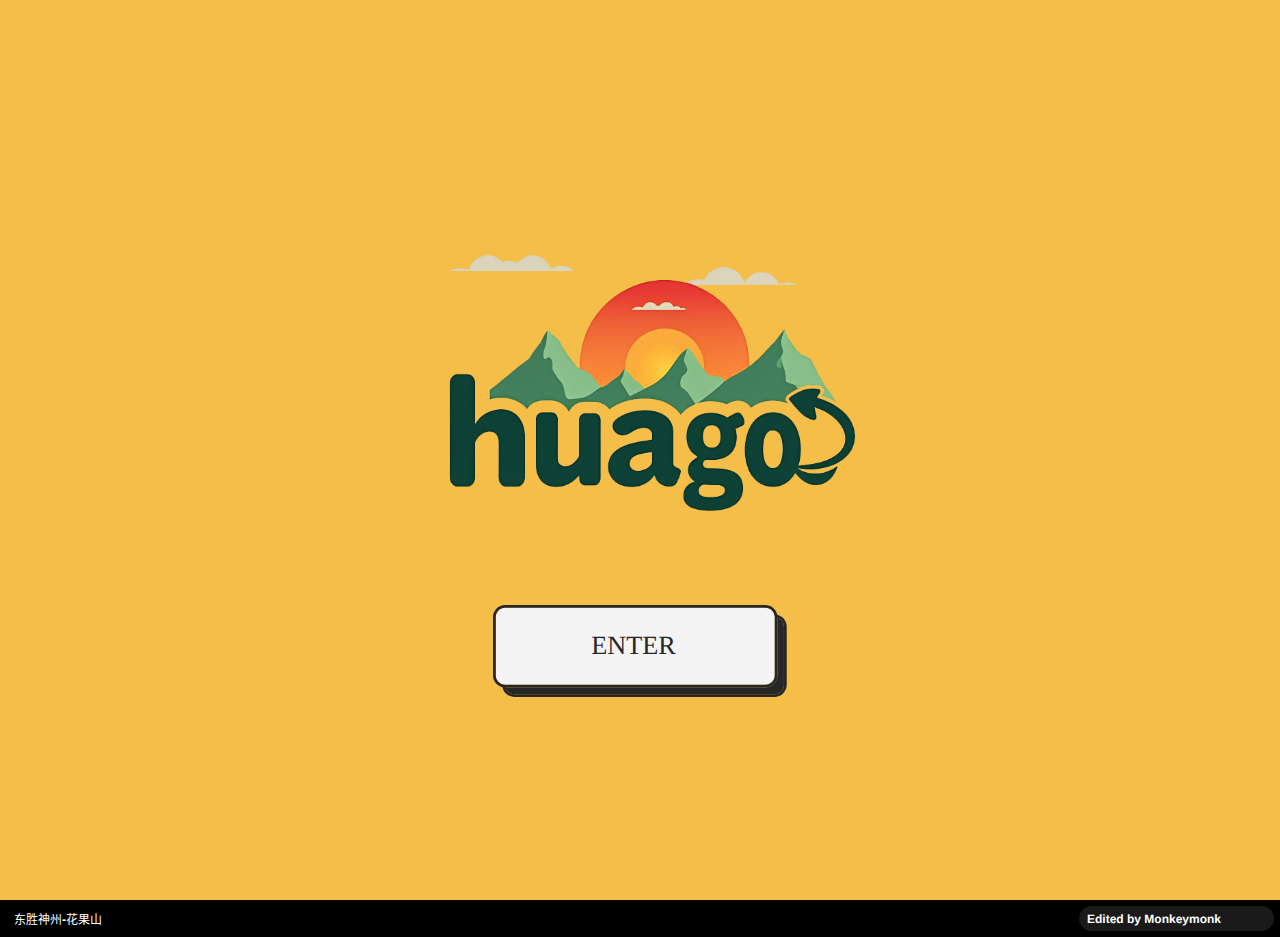
==== commit 3b9be6d4: "Add files via upload" ====
--- a/index.html
+++ b/index.html
@@ -1,154 +1,709 @@
 <!DOCTYPE html>
-<html lang="zh-CN" xmlns:og="http://opengraphprotocol.org/schema/" xmlns:fb="http://www.facebook.com/2008/fbml" class="js flexbox no-touch backgroundsize borderimage cssanimations csstransforms csstransforms3d csstransitions svg cssvmaxunit no-cssvhunit no-cssvminunit cssvwunit translated-ltr" style=""><head><meta http-equiv="Content-Type" content="text/html; charset=UTF-8">
-
-<meta name="generator" content="">
-<meta name="viewport" content="width=device-width, initial-scale=1">
-<link rel="shortcut icon" type="image/ico" href="m.ico">
-<link rel="apple-touch-icon" sizes="57x57" href="images/m57.png">
-<link rel="apple-touch-icon" sizes="60x60" href="images/m60.png">
-<link rel="apple-touch-icon" sizes="72x72" href="images/m72.png">
-<link rel="apple-touch-icon" sizes="76x76" href="images/m76.png">
-<link rel="apple-touch-icon" sizes="114x114" href="images/m114.png">
-<link rel="apple-touch-icon" sizes="120x120" href="images/m120.png">
-<link rel="apple-touch-icon" sizes="144x144" href="images/m144.png">
-<link rel="apple-touch-icon" sizes="152x152" href="images/m152.png">
-<link rel="apple-touch-icon" sizes="180x180" href="images/m180.png">
-<link rel="icon" type="image/png" href="images/m16.png" sizes="16x16">
-<link rel="icon" type="image/png" href="images/m32.png" sizes="32x32">
-<link rel="icon" type="image/png" href="images/m96.png" sizes="96x96">
-<link rel="icon" type="image/png" href="images/m192.png" sizes="192x192">
-<meta name="msapplication-square70x70logo" content="https://www.starship.xyz/wp-content/themes/starship/assets/dist/gfx/smalltile.png">
-<meta name="msapplication-square150x150logo" content="https://www.starship.xyz/wp-content/themes/starship/assets/dist/gfx/mediumtile.png">
-<meta name="msapplication-wide310x150logo" content="https://www.starship.xyz/wp-content/themes/starship/assets/dist/gfx/widetile.png">
-<meta name="msapplication-square310x310logo" content="https://www.starship.xyz/wp-content/themes/starship/assets/dist/gfx/largetile.png">
-<title>MonkeyLand</title>
-<meta name="robots" content="max-image-preview:large">
-<link rel="dns-prefetch" href="https://s.w.org/">
-<link rel="stylesheet" id="wp-block-library-css" href="./index_files/style.min.css" type="text/css" media="all">
-<link rel="stylesheet" id="ss-screen-css" href="./index_files/styles_screen.css" type="text/css" media="screen">
-
-
-</script>
-<script type="text/javascript" src="./index_files/scripts.min.js" id="ss-app-js"></script>
-</style>
-
-
-</script>
-</head>
-<body class="home blog">
-
-    <header class="main-header">
-        <div class="container">
-            <div class="main-header__inner">
-                <h1 class="main-header__logo">
-                    <a class="main-header__logo-link"  title="MonkeyLand" rel="home">
-                                                <img class="main-header__logo-img" src="index_files/MKL.svg" alt="MonkeyMonk">
-                                                <span class="sr-only"><font style="vertical-align: inherit;"><font style="vertical-align: inherit;">MonkeyMonk</font></font></span>
-                    </a>
-                </h1>
-                                    <nav class="main-header__mainnav hidden-xs">
-                        <h2 class="sr-only"><font style="vertical-align: inherit;"><font style="vertical-align: inherit;">主菜单</font></font></h2>
-                        <ul id="menu-primary-navigation" class="mainnav"><li id="menu-item-21" class="menu-item menu-item-type-post_type menu-item-object-page menu-item-21"><a href="about.html"><font style="vertical-align: inherit;"><font style="vertical-align: inherit;">关于</font></font></a></li>
-<li id="menu-item-20" class="menu-item menu-item-type-post_type menu-item-object-page menu-item-20"><a href="https://supermonkeymonk.github.io/qmm.html"><font style="vertical-align: inherit;"><font style="vertical-align: inherit;">新游戏「切萌萌」</font></font></a></li>
-<li id="menu-item-5153" class="menu-item menu-item-type-custom menu-item-object-custom menu-item-5153"><a href="download.html"><font style="vertical-align: inherit;"><font style="vertical-align: inherit;">下载应用程序</font></font></a></li>
-</ul>                    </nav>
-                    <nav class="mobile-mainnav__section visible-xs">
-                        <h2 class="sr-only"><font style="vertical-align: inherit;"><font style="vertical-align: inherit;">手机导航</font></font></h2>
-                        <button class="dropdown-toggle js-toggle-mobile-subnav x" type="button" data-toggle="dropdown" title="菜单"><span class="lines"><span class="sr-only"><font style="vertical-align: inherit;"><font style="vertical-align: inherit;">菜单</font></font></span></span></button>
-                        <div class="dropdown-menu dropdown-menu-right">
-                            <div class="dropdown-menu__content">
-                                <div class="mainnav-section__mobile"><ul id="menu-primary-navigation-1" class="mainnav-mobile"><li class="menu-item menu-item-type-post_type menu-item-object-page menu-item-21"><a href="about.html"><font style="vertical-align: inherit;"><font style="vertical-align: inherit;">关于</font></font></a></li>
-<li class="menu-item menu-item-type-post_type menu-item-object-page menu-item-20"><a href="https://supermonkeymonk.github.io/qmm.html"><font style="vertical-align: inherit;"><font style="vertical-align: inherit;">新游戏「切萌萌」</font></font></a></li>
-<li class="menu-item menu-item-type-custom menu-item-object-custom menu-item-5153"><a href="download.html"><font style="vertical-align: inherit;"><font style="vertical-align: inherit;">下载应用程序</font></font></a></li>
-</ul></div>                            </div>
-                        </div>
-                    </nav>
-                            </div>
-        </div>
-    </header>
-<div class="front-hero">
-	<video id="front-hero-video" class="front-hero__video" autoplay="true" muted="true" playsinline="true" webkit-playsinline="true" style="transform: translateX(-50%);">
-		<source src="index_files/M.mp4" type="video/mp4">
-	</video>
-
-</div>
-<div class="front-social-media">
-	<div class="container-fluid">
-		<div class="row">
-											</div>
-	</div>
-</div>
-<div class="front-info">
-	<div class="container">
-		<ul class="row front-info__list">
-						<li class="col-md-4 front-info__item">
-				<div class="front-info__item-wrap">
-					<p class="front-info__text"><font style="vertical-align: inherit;"><font style="vertical-align: inherit;">
-						我们相信我们的游戏以及更多其他作品能为您带来意想不到的快乐。					</font></font></p>
-											<a href="download.html" class="front-info__cta btn"><font style="vertical-align: inherit;"><font style="vertical-align: inherit;">我们的作品</font></font></a>
-									</div>
-			</li>
-						<li class="col-md-4 front-info__item">
-				<div class="front-info__item-wrap">
-					<p class="front-info__text"><font style="vertical-align: inherit;"><font style="vertical-align: inherit;">
-						通过结合网络资源共享以及与伙伴间的合作，我们使您的假期和休息日更加轻松愉悦。				</font></font></p>
-									</div>
-			</li>
-						<li class="col-md-4 front-info__item">
-				<div class="front-info__item-wrap">
-					<p class="front-info__text"><font style="vertical-align: inherit;"><font style="vertical-align: inherit;">
-						我们将不定期更新内容，随时欢迎您光顾我们的网站					</font></font></p>
-											<a href="about.html" class="front-info__cta btn"><font style="vertical-align: inherit;"><font style="vertical-align: inherit;">关于我们</font></font></a>
-									</div>
-			</li>
-					</ul>
-	</div>
-</div>
-<div class="feedback">
-	<div class="container">
-		<div class="row">
-			<div class="feedback__image-wrap">
-				<img src="index_files/6E_front_whole.png" alt="Starship Robot" class="feedback__image" />
-			</div>
-			<div class="feedback__slides owl-carousel">
-
-									<div class="item">
-										<blockquote class="feedback__quote">好！</blockquote>
-										<p class="feedback__logo-wrap">
-											<img src="index_files/NYT.png" alt="MonkeyMonk" class="feedback__logo"  style="max-height:24px;" />
-										</p>
-									</div>
-								
-
-									<div class="item">
-										<blockquote class="feedback__quote">就是逊哪！</blockquote>
-										<p class="feedback__logo-wrap">
-											<img src="index_files/Combined-Shape.png" alt="YM" class="feedback__logo"  style="max-height:18px;" />
-										</p>
-									</div>
-								
-
-									<div class="item">
-										<blockquote class="feedback__quote">歪比巴卜~~</blockquote>
-										<p class="feedback__logo-wrap">
-											<img src="index_files/Shape.png" alt="Koifish" class="feedback__logo"  />
-										</p>
-									</div></div></div></div>
-</div>
-	<footer class="main-footer">
-		<div class="container">
-			<div class="row">
-				<nav class="main-footer__nav">
- 					<h2 class="sr-only"><font style="vertical-align: inherit;"><font style="vertical-align: inherit;">页脚导航</font></font></h2>
-                    </nav>
-                <p class="main-footer__copyright"><font style="vertical-align: inherit;"><font style="vertical-align: inherit;">© MonkeyLand</font></font></p>
-			</div>
-		</div>
-	</footer>
-     
-</script>
-
-
-
-
-</body></html>+<!-- saved from url=(0032)https://huago01.my.canvasite.cn/ -->
+<html lang="zh-CN" style="--inner1Vh: 8.49px; --sbw: 15px;"><head><meta http-equiv="Content-Type" content="text/html; charset=UTF-8"><!--<base href="/">--><base href="."><meta name="viewport" content="width=device-width, initial-scale=1.0"><title>ENTER</title><meta name="description" content=""><link rel="icon" href="https://huago01.my.canvasite.cn/26387fa4f5b1e3f7b6217b27d79bf264.png" type="image/png" sizes="16x16"><link rel="icon" href="https://huago01.my.canvasite.cn/2d0b56e7e51cf11036ad8734bdb67e2d.png" type="image/png" sizes="32x32"><link rel="apple-touch-icon" href="https://huago01.my.canvasite.cn/725b756a69a7d4c235070e51acd85560.png" sizes="180x180"><style>:root {  --ffsd: 0px;  --1vw: calc((100vw - var(--sbw, 0px)) / 100);  --1vh: var(--inner1Vh, 1vh);}@media (prefers-reduced-motion: reduce) {  .animated {    animation: none !important;  }}html {  zoom: var(--rzf, 1);  font-size: max(calc(min(var(--1vw, 1vw), 13.66px) * var(--rfso, 1)), var(--minfs, 0px));  -webkit-text-size-adjust: 100%;  scroll-behavior: smooth;}body {  font-size: calc(1rem * var(--bfso, 1));}body, html, p, ul, ol, li {  margin: 0;  padding: 0;  font-synthesis: none;  font-kerning: none;  font-variant-ligatures: none;  font-feature-settings: "kern" 0, "calt" 0, "liga" 0, "clig" 0, "dlig" 0, "hlig" 0;  font-family: unset;  -webkit-font-smoothing: subpixel-antialiased;  -moz-osx-font-smoothing: grayscale;  text-rendering: geometricprecision;  white-space: normal;}li {  text-align: unset;}a {  text-decoration: none;  color: inherit;}img {  -webkit-user-drag: none;  -moz-user-drag: none;  -o-user-drag: none;  user-drag: none;  -webkit-touch-callout: none;}@font-face {  font-family: YAFmnEdlx1o-0;  src: url(fonts/c7e0a48f6497d103aac9751956b8901e.woff);  font-style: normal;  font-weight: 400;}@font-face {  font-family: YAFmnEdlx1o-0;  src: url(fonts/c7e0a48f6497d103aac9751956b8901e.woff);  font-style: normal;  font-weight: 700;}@font-face {  font-family: YAFmnEdlx1o-0;  src: url(fonts/c7e0a48f6497d103aac9751956b8901e.woff);  font-style: italic;  font-weight: 400;}@font-face {  font-family: YAFmnEdlx1o-0;  src: url(fonts/c7e0a48f6497d103aac9751956b8901e.woff);  font-style: italic;  font-weight: 700;}@font-face {  font-family: YAFmnEdlx1o-0;  src: url(fonts/c7e0a48f6497d103aac9751956b8901e.woff);  font-style: normal;  font-weight: 100;}@font-face {  font-family: YAFmnEdlx1o-0;  src: url(fonts/c7e0a48f6497d103aac9751956b8901e.woff);  font-style: italic;  font-weight: 100;}@font-face {  font-family: YAFmnEdlx1o-0;  src: url(fonts/c7e0a48f6497d103aac9751956b8901e.woff);  font-style: normal;  font-weight: 200;}@font-face {  font-family: YAFmnEdlx1o-0;  src: url(fonts/c7e0a48f6497d103aac9751956b8901e.woff);  font-style: italic;  font-weight: 200;}@font-face {  font-family: YAFmnEdlx1o-0;  src: url(fonts/c7e0a48f6497d103aac9751956b8901e.woff);  font-style: normal;  font-weight: 300;}@font-face {  font-family: YAFmnEdlx1o-0;  src: url(fonts/c7e0a48f6497d103aac9751956b8901e.woff);  font-style: italic;  font-weight: 300;}@font-face {  font-family: YAFmnEdlx1o-0;  src: url(fonts/c7e0a48f6497d103aac9751956b8901e.woff);  font-style: normal;  font-weight: 500;}@font-face {  font-family: YAFmnEdlx1o-0;  src: url(fonts/c7e0a48f6497d103aac9751956b8901e.woff);  font-style: italic;  font-weight: 500;}@font-face {  font-family: YAFmnEdlx1o-0;  src: url(fonts/c7e0a48f6497d103aac9751956b8901e.woff);  font-style: normal;  font-weight: 600;}@font-face {  font-family: YAFmnEdlx1o-0;  src: url(fonts/c7e0a48f6497d103aac9751956b8901e.woff);  font-style: italic;  font-weight: 600;}@font-face {  font-family: YAFmnEdlx1o-0;  src: url(fonts/c7e0a48f6497d103aac9751956b8901e.woff);  font-style: normal;  font-weight: 800;}@font-face {  font-family: YAFmnEdlx1o-0;  src: url(fonts/c7e0a48f6497d103aac9751956b8901e.woff);  font-style: italic;  font-weight: 800;}@font-face {  font-family: YAFmnEdlx1o-0;  src: url(fonts/c7e0a48f6497d103aac9751956b8901e.woff);  font-style: normal;  font-weight: 900;}@font-face {  font-family: YAFmnEdlx1o-0;  src: url(fonts/c7e0a48f6497d103aac9751956b8901e.woff);  font-style: italic;  font-weight: 900;}@media (max-width: 375px) {  #sKXlMNjXzSChZCW2 {    grid-area: 2 / 2 / 3 / 3;    position: relative;  }  #Ejdy3uOuFocYSHK5 {    grid-template-columns: 0 371.85555556%;    left: -135.92777778%;    grid-template-rows: 0 100%;  }  #Cr9JWz3gQ80I2XT3 {    grid-area: 2 / 2 / 5 / 5;    position: relative;    clip-path: polygon(calc(0% + 0%) calc((0.16817433 * 91.46666667rem) + 0%), calc(100% - (0% + 0%)) calc((0.16817433 * 91.46666667rem) + 0%), calc(100% - (0% + 0%)) calc(100% - ((0 * 91.46666667rem) + 0%)), calc(0% + 0%) calc(100% - ((0 * 91.46666667rem) + 0%)));    margin-left: 0%;    margin-right: 0%;    margin-bottom: 0%;    margin-top: -16.81743274%;  }  #xnDwHdXZfgjIZHZR {    display: none;  }  #Lu9e1ED8dkNbw3Wr {    display: block;  }  #EeDyP0LlKkqt9qrT {    grid-area: 2 / 2 / 5 / 5;    position: relative;  }  #krBYFimQkWeQgEw7 {    font-size: max(calc(12px * var(--rfso, var(--bfso, 1))), calc(6.66998348em - var(--ffsd)));  }  #hfuAuYJfF8A80azD {    --first-font-size: max(calc(12px * var(--rfso, var(--bfso, 1))), 6.66998348em);    --last-font-size: var(--first-font-size);    margin-top: calc(var(--first-font-size) * 0.1);    margin-bottom: calc(var(--last-font-size) * 0.1);  }  #MnLLBrzp7k470j0t {    min-width: 66rem;  }  #RclhxUOppF6kQ1z8 {    grid-area: 3 / 3 / 4 / 4;    position: relative;  }  #vTL7KyOw7Nn9XJpS {    grid-template-columns: 0 6.4rem 65.86666667rem 6.4rem;    grid-template-rows: 0 minmax(11.80783169rem, max-content) minmax(8.00217502rem, max-content) minmax(11.80783169rem, max-content);  }  #zVQcPjOYA8O2ka6V {    grid-template-columns: 0 78.66666667rem;    grid-template-rows: 0 minmax(31.6178384rem, max-content);  }  #g8wYeYWtcFGptGgv {    grid-template-columns: 0 6.4rem 78.66666667rem 6.4rem;    grid-template-rows: 0 minmax(79.5510808rem, max-content) minmax(31.6178384rem, max-content) minmax(79.5510808rem, max-content);  }  #mvSX6dOebHTJSWLw {    grid-area: 2 / 2 / 3 / 3;    position: relative;  }  #K8nrIlmnMtquRZKY {    grid-template-columns: 4.26666667rem 91.46666667rem 4.26666667rem;    grid-template-rows: 0 minmax(190.72rem, max-content) minmax(18.34666667rem, max-content);  }  #wLUAaw8qOUJpkSEp {    min-height: calc(100 * var(--1vh, 1vh));  }}@media (min-width: 375.05px) and (max-width: 480px) {  #sKXlMNjXzSChZCW2 {    grid-area: 2 / 2 / 3 / 3;    position: relative;  }  #Ejdy3uOuFocYSHK5 {    grid-template-columns: 0 290.51215278%;    left: -95.25607639%;    grid-template-rows: 0 100%;  }  #Cr9JWz3gQ80I2XT3 {    grid-area: 2 / 2 / 5 / 5;    position: relative;    clip-path: polygon(calc(0% + 0%) calc((0.12875847 * 93.33333333rem) + 0%), calc(100% - (0% + 0%)) calc((0.12875847 * 93.33333333rem) + 0%), calc(100% - (0% + 0%)) calc(100% - ((0 * 93.33333333rem) + 0%)), calc(0% + 0%) calc(100% - ((0 * 93.33333333rem) + 0%)));    margin-left: 0%;    margin-right: 0%;    margin-bottom: 0%;    margin-top: -12.87584695%;  }  #xnDwHdXZfgjIZHZR {    display: block;  }  #Lu9e1ED8dkNbw3Wr {    display: none;  }  #EeDyP0LlKkqt9qrT {    grid-area: 2 / 2 / 5 / 5;    position: relative;  }  #krBYFimQkWeQgEw7 {    font-size: max(calc(12px * var(--rfso, var(--bfso, 1))), calc(5.83333333em - var(--ffsd)));  }  #hfuAuYJfF8A80azD {    --first-font-size: max(calc(12px * var(--rfso, var(--bfso, 1))), 5.83333333em);    --last-font-size: var(--first-font-size);    margin-top: calc(var(--first-font-size) * 0.1);    margin-bottom: calc(var(--last-font-size) * 0.1);  }  #MnLLBrzp7k470j0t {    min-width: 57.70884039rem;  }  #RclhxUOppF6kQ1z8 {    grid-area: 3 / 3 / 4 / 4;    position: relative;  }  #vTL7KyOw7Nn9XJpS {    grid-template-columns: 0 3.85247706rem 57.60467372rem 3.85247706rem;    grid-template-rows: 0 minmax(5.6219553rem, max-content) minmax(6.99842127rem, max-content) minmax(7.82778172rem, max-content);  }  #zVQcPjOYA8O2ka6V {    grid-template-columns: 0 65.30962784rem;    grid-template-rows: 0 minmax(20.44815828rem, max-content);  }  #g8wYeYWtcFGptGgv {    grid-template-columns: 0 13.56239883rem 65.30962784rem 14.46130666rem;    grid-template-rows: 0 minmax(64.27592086rem, max-content) minmax(20.44815828rem, max-content) minmax(64.27592086rem, max-content);  }  #mvSX6dOebHTJSWLw {    grid-area: 2 / 2 / 3 / 3;    position: relative;  }  #K8nrIlmnMtquRZKY {    grid-template-columns: 3.33333333rem 93.33333333rem 3.33333333rem;    grid-template-rows: 0 minmax(149rem, max-content) minmax(14.33333333rem, max-content);  }  #wLUAaw8qOUJpkSEp {    min-height: calc(100 * var(--1vh, 1vh));  }}@media (min-width: 480.05px) and (max-width: 768px) {  #sKXlMNjXzSChZCW2 {    grid-area: 2 / 2 / 3 / 3;    position: relative;  }  #Ejdy3uOuFocYSHK5 {    grid-template-columns: 0 185.27560764%;    left: -42.63780382%;    grid-template-rows: 0 100%;  }  #Cr9JWz3gQ80I2XT3 {    grid-area: 2 / 2 / 5 / 5;    position: relative;    clip-path: polygon(calc(0% + 0%) calc((0.08285373 * 91.66666667rem) + 0%), calc(100% - (0% + 0%)) calc((0.08285373 * 91.66666667rem) + 0%), calc(100% - (0% + 0%)) calc(100% - ((0 * 91.66666667rem) + 0%)), calc(0% + 0%) calc(100% - ((0 * 91.66666667rem) + 0%)));    margin-left: 0%;    margin-right: 0%;    margin-bottom: 0%;    margin-top: -8.28537314%;  }  #xnDwHdXZfgjIZHZR {    display: block;  }  #Lu9e1ED8dkNbw3Wr {    display: none;  }  #EeDyP0LlKkqt9qrT {    grid-area: 2 / 2 / 5 / 5;    position: relative;  }  #krBYFimQkWeQgEw7 {    font-size: max(calc(12px * var(--rfso, var(--bfso, 1))), calc(3.64583333em - var(--ffsd)));  }  #hfuAuYJfF8A80azD {    --first-font-size: max(calc(12px * var(--rfso, var(--bfso, 1))), 3.64583333em);    --last-font-size: var(--first-font-size);    margin-top: calc(var(--first-font-size) * 0.1);    margin-bottom: calc(var(--last-font-size) * 0.1);  }  #MnLLBrzp7k470j0t {    min-width: 36.06802524rem;  }  #RclhxUOppF6kQ1z8 {    grid-area: 3 / 3 / 4 / 4;    position: relative;  }  #vTL7KyOw7Nn9XJpS {    grid-template-columns: 0 2.40779816rem 36.00292108rem 2.40779816rem;    grid-template-rows: 0 minmax(3.51372206rem, max-content) minmax(4.37401329rem, max-content) minmax(4.89236357rem, max-content);  }  #zVQcPjOYA8O2ka6V {    grid-template-columns: 0 40.8185174rem;    grid-template-rows: 0 minmax(12.78009893rem, max-content);  }  #g8wYeYWtcFGptGgv {    grid-template-columns: 0 24.36389029rem 40.8185174rem 26.48425897rem;    grid-template-rows: 0 minmax(40.69328387rem, max-content) minmax(12.78009893rem, max-content) minmax(40.69328387rem, max-content);  }  #mvSX6dOebHTJSWLw {    grid-area: 2 / 2 / 3 / 3;    position: relative;  }  #K8nrIlmnMtquRZKY {    grid-template-columns: 4.16666667rem 91.66666667rem 4.16666667rem;    grid-template-rows: 0 minmax(94.16666667rem, max-content) minmax(10rem, max-content);  }  #wLUAaw8qOUJpkSEp {    min-height: calc(100 * var(--1vh, 1vh));  }}@media (min-width: 768.05px) and (max-width: 1024px) {  #sKXlMNjXzSChZCW2 {    grid-area: 2 / 2 / 3 / 3;    position: relative;  }  #Ejdy3uOuFocYSHK5 {    grid-template-columns: 0 138.95670573%;    left: -19.47835286%;    grid-template-rows: 0 100%;  }  #Cr9JWz3gQ80I2XT3 {    grid-area: 2 / 2 / 5 / 5;    position: relative;    clip-path: polygon(calc(0% + 0%) calc((0.0746345 * 72.94415005rem) + 0%), calc(100% - (0% + 0%)) calc((0.0746345 * 72.94415005rem) + 0%), calc(100% - (0% + 0%)) calc(100% - ((0 * 72.94415005rem) + 0%)), calc(0% + 0%) calc(100% - ((0 * 72.94415005rem) + 0%)));    margin-left: 0%;    margin-right: 0%;    margin-bottom: 0%;    margin-top: -7.46344984%;  }  #xnDwHdXZfgjIZHZR {    display: block;  }  #Lu9e1ED8dkNbw3Wr {    display: none;  }  #EeDyP0LlKkqt9qrT {    grid-area: 2 / 2 / 5 / 5;    position: relative;  }  #krBYFimQkWeQgEw7 {    font-size: max(calc(12px * var(--rfso, var(--bfso, 1))), calc(2.734375em - var(--ffsd)));  }  #hfuAuYJfF8A80azD {    --first-font-size: max(calc(12px * var(--rfso, var(--bfso, 1))), 2.734375em);    --last-font-size: var(--first-font-size);    margin-top: calc(var(--first-font-size) * 0.1);    margin-bottom: calc(var(--last-font-size) * 0.1);  }  #MnLLBrzp7k470j0t {    min-width: 27.05101893rem;  }  #RclhxUOppF6kQ1z8 {    grid-area: 3 / 3 / 4 / 4;    position: relative;  }  #vTL7KyOw7Nn9XJpS {    grid-template-columns: 0 1.80584862rem 27.00219081rem 1.80584862rem;    grid-template-rows: 0 minmax(2.63529154rem, max-content) minmax(3.28050997rem, max-content) minmax(3.66927268rem, max-content);  }  #zVQcPjOYA8O2ka6V {    grid-template-columns: 0 30.61388805rem;    grid-template-rows: 0 minmax(9.5850742rem, max-content);  }  #g8wYeYWtcFGptGgv {    grid-template-columns: 0 20.10954885rem 30.61388805rem 22.22071315rem;    grid-template-rows: 0 minmax(53.64283406rem, max-content) minmax(9.5850742rem, max-content) minmax(4.27209175rem, max-content);  }  #mvSX6dOebHTJSWLw {    grid-area: 2 / 2 / 3 / 3;    position: relative;  }  #K8nrIlmnMtquRZKY {    grid-template-columns: 14.00034262rem 72.94415005rem 13.05550733rem;    grid-template-rows: 0 minmax(67.5rem, max-content) minmax(10.625rem, max-content);  }  #wLUAaw8qOUJpkSEp {    min-height: calc(100 * var(--1vh, 1vh));  }}@media (min-width: 1024.05px) {  #sKXlMNjXzSChZCW2 {    grid-area: 2 / 2 / 3 / 3;    position: relative;  }  #Ejdy3uOuFocYSHK5 {    grid-template-columns: 0 100%;    grid-template-rows: 0 100%;  }  #Cr9JWz3gQ80I2XT3 {    grid-area: 2 / 2 / 5 / 5;    position: relative;    clip-path: polygon(calc(0% + 0%) calc((0.0746345 * 54.68141263rem) + 0%), calc(100% - (0% + 0%)) calc((0.0746345 * 54.68141263rem) + 0%), calc(100% - (0% + 0%)) calc(100% - ((0 * 54.68141263rem) + 0%)), calc(0% + 0%) calc(100% - ((0 * 54.68141263rem) + 0%)));    margin-left: 0%;    margin-right: 0%;    margin-bottom: 0%;    margin-top: -7.46344984%;  }  #xnDwHdXZfgjIZHZR {    display: block;  }  #Lu9e1ED8dkNbw3Wr {    display: none;  }  #EeDyP0LlKkqt9qrT {    grid-area: 2 / 2 / 5 / 5;    position: relative;  }  #krBYFimQkWeQgEw7 {    font-size: max(calc(12px * var(--rfso, var(--bfso, 1))), calc(2.04978038em - var(--ffsd)));  }  #hfuAuYJfF8A80azD {    --first-font-size: max(calc(12px * var(--rfso, var(--bfso, 1))), 2.04978038em);    --last-font-size: var(--first-font-size);    margin-top: calc(var(--first-font-size) * 0.1);    margin-bottom: calc(var(--last-font-size) * 0.1);  }  #MnLLBrzp7k470j0t {    min-width: 20.27836266rem;  }  #RclhxUOppF6kQ1z8 {    grid-area: 3 / 3 / 4 / 4;    position: relative;  }  #vTL7KyOw7Nn9XJpS {    grid-template-columns: 0 0.83368572rem 20.24175943rem 1.87376521rem;    grid-template-rows: 0 minmax(1.97550406rem, max-content) minmax(2.45918171rem, max-content) minmax(2.75061144rem, max-content);  }  #zVQcPjOYA8O2ka6V {    grid-template-columns: 0 22.94921037rem;    grid-template-rows: 0 minmax(7.1852972rem, max-content);  }  #g8wYeYWtcFGptGgv {    grid-template-columns: 0 15.07480089rem 22.94921037rem 16.65740137rem;    grid-template-rows: 0 minmax(40.21249054rem, max-content) minmax(7.1852972rem, max-content) minmax(3.20250509rem, max-content);  }  #mvSX6dOebHTJSWLw {    grid-area: 2 / 2 / 3 / 3;    position: relative;  }  #K8nrIlmnMtquRZKY {    grid-template-columns: 23.45059392rem 54.68141263rem 21.86799345rem;    grid-template-rows: 0 minmax(50.60029283rem, max-content) minmax(5.62225476rem, max-content);  }  #wLUAaw8qOUJpkSEp {    min-height: calc(100 * var(--1vh, 1vh));  }}@keyframes pulse {  0% {    background-color: rgba(226, 226, 226, 0.05);  }  50% {    background-color: rgba(226, 226, 226, 0.1);  }  100% {    background-color: rgba(226, 226, 226, 0.05);  }}@keyframes linear_fade {  0% {    opacity: 0.0;  }  100% {    opacity: 1.0;  }}@keyframes rise-RIGHT-98e97cfb-f2aa-4988-a794-0df47e62dd2e {  0% {    transform: translate(0px, 80px);    animation-timing-function: cubic-bezier(0.4, 0.8, 0.74, 1.0);  }  100% {    transform: translate(0px, 0px);  }}</style><noscript>  <style>    @keyframes pulse {}.animated {  animation-play-state: running !important;}  </style></noscript><script nonce="">!function(){"use strict";function t(t,n){let e;return(...o)=>{clearTimeout(e),e=setTimeout((()=>{t(...o)}),n)}}class n{constructor(){this.callbacks=[],window.addEventListener("DOMContentLoaded",(()=>this.onDOMContentLoaded()))}onDOMContentLoaded(){this.callbacks.sort(((t,n)=>t.priority-n.priority)).forEach((({callback:t})=>t()))}runOnLoad(t){"loading"===document.readyState?this.callbacks.push(t):t.callback()}}function e(t,e=Number.MAX_VALUE){var o;(window.canva_scriptExecutor=null!==(o=window.canva_scriptExecutor)&&void 0!==o?o:new n).runOnLoad({callback:t,priority:e})}class o{constructor(t){this.items=[],this.previousWidth=document.documentElement.clientWidth,this.previousHeight=window.innerHeight;const n=t((()=>this.onWindowResize()),100);window.addEventListener("resize",n)}onWindowResize(){const t=document.documentElement.clientWidth,n=window.innerHeight,e=this.previousWidth!==t,o=this.previousHeight!==n;this.items.forEach((t=>{const n=()=>{t.callback(),t.executed=!0};(!t.executed||e&&t.options.runOnWidthChange||o&&t.options.runOnHeightChange)&&n()})),this.previousWidth=t,this.previousHeight=n}runOnResize(t,n){this.items.push({callback:t,options:n,executed:n.runOnLoad}),this.items.sort(((t,n)=>t.options.priority-n.options.priority)),n.runOnLoad&&e(t,n.priority)}}function i(n,e,i=t){var r;(window.canva_debounceResize=null!==(r=window.canva_debounceResize)&&void 0!==r?r:new o(i)).runOnResize(n,{runOnLoad:!1,runOnWidthChange:!0,runOnHeightChange:!1,priority:Number.MAX_VALUE,...e})}const r="--minfs",c="--rzf",a="--rfso",s="--bfso";function u(t,n,e=.001){return Math.abs(t-n)<e}function d(t,n){return window.getComputedStyle(t).getPropertyValue(n)}function l(t,n,e){t.style.setProperty(n,e)}function m(t,n){const e=document.createElement("div");e.style.setProperty(t,n),document.body.append(e);const o=d(e,t);return e.remove(),o}function f(){const t=function(){const t=parseFloat(m("font-size","0.1px"));return t>1?t:0}(),n=function(t){const n=2*Math.max(t,1);return n/parseFloat(m("font-size",`${n}px`))}(t);if(function(t){if(0===t)return;l(document.documentElement,r,`${t}px`),i((()=>{const n=100*t,{clientWidth:e}=document.documentElement;l(document.documentElement,c,n>e?(e/n).toPrecision(4):null)}),{runOnLoad:!0})}(t*Math.max(1,n)),u(n,1))return;const e=u(parseFloat(d(document.documentElement,"font-size")),parseFloat(m("grid-template-columns","1rem")));l(document.documentElement,e?a:s,n.toPrecision(4))}function h(){document.querySelectorAll("img, image, video, svg").forEach((t=>t.addEventListener("contextmenu",(t=>t.preventDefault()))))}const p=t=>{const n={type:"CLICKED_LINK",link:t.currentTarget.getAttribute("href")};navigator.sendBeacon("_api/analytics/events",JSON.stringify(n))};function g(){[...document.querySelectorAll("a[href][data-interstitial-link]")].forEach((t=>{t.addEventListener("click",p)}))}const v="--sbw",w="--inner1Vh";function y(t,n,e){t.style.setProperty(n,e)}function E(){y(document.documentElement,w,window.innerHeight/100+"px"),function(){const t=window.innerWidth-document.documentElement.clientWidth;y(document.documentElement,v,t>=0?`${t}px`:null)}()}var b;const O="undefined"!=typeof window?null===(b=window.navigator)||void 0===b?void 0:b.userAgent:void 0;const L=!(!O||(A=O,!A.match(/AppleWebKit\//)||A.match(/Chrome\//)||A.match(/Chromium\//)));var A;function x(){document.querySelectorAll("svg").forEach((t=>t.style.background="url('data:image/png;base64,')"))}let C;function W(){C||(C=Array.from(document.querySelectorAll("foreignObject")).filter((t=>0===t.getBoundingClientRect().width)));const t=function(){const t=document.createElement("div");t.style.fontSize="100vw",document.body.append(t);const n=parseFloat(window.getComputedStyle(t).fontSize);return t.remove(),n/window.innerWidth}();Array.from(C).forEach((n=>function(t){return new Promise(((n,e)=>{const o=t.querySelector("img");o&&!o.complete?(o.addEventListener("load",(()=>n())),o.addEventListener("error",(()=>e()))):n()}))}(n).finally((()=>function(t,n){const e=Array.from(t.children);e.forEach(((t,n)=>{if(t.hasAttribute("data-foreign-object-container"))t.style.transformOrigin="",t.style.transform="";else{const o=document.createElement("div");o.setAttribute("data-foreign-object-container",""),t.insertAdjacentElement("beforebegin",o),t.remove(),o.append(t),e[n]=o}}));const o=t.getScreenCTM();if(!o)return;const{a:i,b:r,c:c,d:a}=o.scale(n);e.forEach((t=>{if(!t.hasAttribute("data-foreign-object-container"))return;const{style:n}=t;n.transformOrigin="0px 0px",n.transform=`matrix(${i}, ${r}, ${c}, ${a}, 0, 0)`}))}(n,t)))))}[function(){e(f)},function(){i(E,{runOnLoad:!0,runOnHeightChange:!0,priority:1})},function(){L&&i(W,{runOnLoad:!0})},function(){L&&e(x)},function(){e(h)},function(){e(g)}].forEach((t=>t()))}();</script><script nonce="">
+    window.C_CAPTCHA_IMPLEMENTATION = 'NETEASE';
+</script><script nonce="">
+    window.C_CAPTCHA_KEY = '94c5dd9a74344130a145fbcdb9d48cbb';
+</script></head><body><div id="root"><a id="page-1" aria-hidden="true" style="visibility:hidden;"></a><section id="wLUAaw8qOUJpkSEp" style="position:relative;overflow:hidden;display:grid;align-items:center;grid-template-columns:auto 100rem auto;z-index:0;"><div id="Ejdy3uOuFocYSHK5" style="grid-area:1 / 1 / 2 / 4;display:grid;position:absolute;min-height:100%;min-width:100%;"><div id="sKXlMNjXzSChZCW2" style="z-index:0;"><div id="hoyI5FPnhtRgRMS3" style="box-sizing:border-box;width:100%;height:100%;transform:rotate(0deg);"><div id="GOz96GboWhYjksiK" style="width:100%;height:100%;opacity:1.0;"><div id="cweLCclal9BnoNDq" style="background-color:#f5be49;opacity:1.0;transform:scale(1, 1);width:100%;height:100%;overflow:hidden;position:relative;"></div></div></div></div></div><div id="K8nrIlmnMtquRZKY" style="display:grid;position:relative;grid-area:1 / 2 / 2 / 3;"><div id="mvSX6dOebHTJSWLw"><div id="g8wYeYWtcFGptGgv" style="display:grid;position:relative;grid-area:2 / 2 / 3 / 3;"><div id="Cr9JWz3gQ80I2XT3" style="z-index:4;"><div id="FdKV7imV7Fo0MtOp" style="box-sizing:border-box;width:100%;height:100%;"><div class="animation_container" style="width:100%;height:100%;"><div class="animated" style="width: 100%; height: 100%; animation: 1000ms ease 100ms 1 normal both running rise-RIGHT-98e97cfb-f2aa-4988-a794-0df47e62dd2e, 400ms linear 0s 1 normal both linear_fade;"><div id="BhZW9QGimPe5qIv2" style="width:100%;height:100%;opacity:1.0;"><div id="SS6VcAQnIDvAdhuh" style="transform:scale(1, 1);width:100%;height:100%;overflow:hidden;position:relative;"><div id="ldhGywc1IT0U0Snw" style="width: calc(100% * max(1, var(--scale-fill, 1))); height: calc(100% / min(1, var(--scale-fill, 1))); position: absolute; top: 50%; left: 50%; opacity: 1; animation: auto ease 0s 1 normal none running none;"><img src="./mainpage_files/HUAGO 02.png" loading="lazy" sizes="(max-width: 375px) 91.46666667vw, (min-width: 375.05px) and (max-width: 480px) 93.33333333vw, (min-width: 480.05px) and (max-width: 768px) 91.66666667vw, (min-width: 768.05px) and (max-width: 1024px) 72.94415005vw, (min-width: 1024.05px) 54.68141263vw" style="width:100%;height:100%;display:block;object-fit:cover;object-position:50% 50%;transform:translate(-50%, -50%) rotate(0deg);"></div></div></div></div></div></div></div><div id="zVQcPjOYA8O2ka6V" style="display:grid;position:relative;grid-area:3 / 3 / 4 / 4;"><div id="vTL7KyOw7Nn9XJpS" style="display:grid;position:relative;grid-area:2 / 2 / 3 / 3;"><div id="EeDyP0LlKkqt9qrT" style="z-index:2;"><div id="SHCcQ1UFxeeunXit" style="box-sizing:border-box;width:100%;height:100%;transform:rotate(0deg);"><svg id="xnDwHdXZfgjIZHZR" viewBox="0 0 105.4316 33.0102" preserveAspectRatio="none" style="width:100%;height:100%;opacity:1.0;overflow:hidden;position:absolute;top:0%;left:0%;background:url(&#39;data:image/png;base64,&#39;);"><g id="Wrdn4hSuq5ikbUCY" style="transform:scale(1, 1);"><path id="yfyOCHgqdDOFuO2d" d="M97.7316185,29.61018032 L4.5,29.61018032 C4.9000001,31.01017421 6.20000029,32.01017421 7.70000029,32.01017421 L101.03162155,32.01017421 C102.93162308,32.01017421 104.43162308,30.51017421 104.43162308,28.61018032 L104.43162308,7.80000019 C104.43162308,6.30000019 103.43162308,5.10000038 102.13162003,4.60000038 L102.13162003,25.21017879 C102.13162003,27.61018032 100.13162003,29.61018032 97.7316185,29.61018032 Z" style="fill:#272727;opacity:1.0;"></path><path id="r3iJaUM3qo3tec0F" d="M4.4000001,28.61018032 L97.7316185,28.61018032 C99.63162003,28.61018032 101.13162003,27.11018032 101.13162003,25.21017879 L101.13162003,4.4000001 C101.13162003,2.50000024 99.63162003,1 97.7316185,1 L4.4000001,1 C2.5,1 1,2.5 1,4.4000001 L1,25.21017879 C1,27.11018032 2.5,28.61018032 4.4000001,28.61018032 Z" style="fill:#f4f4f4;opacity:1.0;"></path><path id="IVQsW5nHJhStZGMF" d="M102.03161392,3.5 C101.63162003,1.5 99.83161698,0 97.73161087,0 L4.4000001,0 C2,0 0,2 0,4.4000001 L0,25.21017879 C0,27.31017726 1.39999998,29.01017421 3.4000001,29.51017421 C3.80000019,31.51017421 5.60000038,33.01017421 7.70000029,33.01017421 L101.03162155,33.01017421 C103.43162308,33.01017421 105.43162308,31.01017421 105.43162308,28.61018032 L105.43162308,7.80000019 C105.43162308,5.69999981 104.03161392,4 102.03161392,3.5 Z M1,25.21017879 L1,4.4000001 C1,2.5 2.5,1 4.4000001,1 L97.7316185,1 C99.63162003,1 101.13162003,2.5 101.13162003,4.4000001 L101.13162003,25.21017879 C101.13162003,27.11018032 99.63162003,28.61018032 97.7316185,28.61018032 L4.4000001,28.61018032 C2.5,28.61018032 1,27.11018032 1,25.21017879 Z M104.43162308,28.61018032 C104.43162308,30.51017421 102.93162308,32.01017421 101.03162155,32.01017421 L7.69999981,32.01017421 C6.19999981,32.01017421 4.9000001,31.01017421 4.5,29.61018032 L97.7316185,29.61018032 C100.13162003,29.61018032 102.13162003,27.61018032 102.13162003,25.21017879 L102.13162003,4.5999999 C103.43162308,5.0999999 104.43162308,6.30000019 104.43162308,7.80000019 L104.43162308,28.61018032 Z" style="fill:#272727;opacity:1.0;"></path></g></svg><svg id="Lu9e1ED8dkNbw3Wr" viewBox="0 0 99.2143 39.8764" preserveAspectRatio="none" style="width:100%;height:100%;opacity:1.0;overflow:hidden;position:absolute;top:0%;left:0%;background:url(&#39;data:image/png;base64,&#39;);"><g id="UWnWKsJYzoUwIS30" style="transform:scale(1, 1);"><path id="Rz3ujPjMMsMsFfYL" d="M91.51433904,36.47639572 L4.5,36.47639572 C4.9000001,37.87638962 6.20000029,38.87638962 7.70000029,38.87638962 L94.8143421,38.87638962 C96.71434362,38.87638962 98.21434362,37.37638962 98.21434362,35.47639572 L98.21434362,7.80000019 C98.21434362,6.30000019 97.21434362,5.10000038 95.91434057,4.60000038 L95.91434057,32.0763942 C95.91434057,34.47639572 93.91434057,36.47639572 91.51433904,36.47639572 Z" style="fill:#272727;opacity:1.0;"></path><path id="npwfshMMn6vzCnB2" d="M4.4000001,35.47639572 L91.51433904,35.47639572 C93.41434057,35.47639572 94.91434057,33.97639572 94.91434057,32.0763942 L94.91434057,4.4000001 C94.91434057,2.50000024 93.41434057,1 91.51433904,1 L4.4000001,1 C2.5,1 1,2.5 1,4.4000001 L1,32.0763942 C1,33.97639572 2.5,35.47639572 4.4000001,35.47639572 Z" style="fill:#f4f4f4;opacity:1.0;"></path><path id="MxVUnNGE0E97jl6f" d="M95.81433447,3.5 C95.41434057,1.5 93.61433752,0 91.51433141,0 L4.4000001,0 C2,0 0,2 0,4.4000001 L0,32.0763942 C0,34.17639267 1.39999998,35.87638962 3.4000001,36.37638962 C3.80000019,38.37638962 5.60000038,39.87638962 7.70000029,39.87638962 L94.8143421,39.87638962 C97.21434362,39.87638962 99.21434362,37.87638962 99.21434362,35.47639572 L99.21434362,7.80000019 C99.21434362,5.69999981 97.81433447,4 95.81433447,3.5 Z M1,32.0763942 L1,4.4000001 C1,2.5 2.5,1 4.4000001,1 L91.51433904,1 C93.41434057,1 94.91434057,2.5 94.91434057,4.4000001 L94.91434057,32.0763942 C94.91434057,33.97639572 93.41434057,35.47639572 91.51433904,35.47639572 L4.4000001,35.47639572 C2.5,35.47639572 1,33.97639572 1,32.0763942 Z M98.21434362,35.47639572 C98.21434362,37.37638962 96.71434362,38.87638962 94.8143421,38.87638962 L7.69999981,38.87638962 C6.19999981,38.87638962 4.9000001,37.87638962 4.5,36.47639572 L91.51433904,36.47639572 C93.91434057,36.47639572 95.91434057,34.47639572 95.91434057,32.0763942 L95.91434057,4.5999999 C97.21434362,5.0999999 98.21434362,6.30000019 98.21434362,7.80000019 L98.21434362,35.47639572 Z" style="fill:#272727;opacity:1.0;"></path></g></svg></div></div><div id="RclhxUOppF6kQ1z8" style="z-index:3;"><div id="MnLLBrzp7k470j0t" style="box-sizing:border-box;width:100%;height:100%;transform:rotate(0deg);"><div id="hfuAuYJfF8A80azD" style="opacity:1.0;display:flex;box-sizing:border-box;flex-direction:column;justify-content:flex-start;width:100%;height:100%;"><p id="krBYFimQkWeQgEw7" style="color:#272727;direction:ltr;font-family:YAFmnEdlx1o-0;margin-left:0em;line-height:1em;text-align:center;text-transform:none;letter-spacing:0em;"><span id="VJ9RGP7HDbw8DMr0" style="color:#272727;font-weight:300;">E​NTER</span><br></p></div></div></div></div></div></div></div></div></section><script src="./mainpage_files/939898b427480d700449229ff00dbb8a6f9f77442b532f697866e6914ab8843a.js" async="" nonce=""></script><script src="./mainpage_files/388fb330498371d4935abbff11d34d4c30842ca3c4a128cdd290d29db98acb41.js" async="" nonce=""></script></div><script nonce="">
+  const lang = navigator.language ? navigator.language : 'en';
+  const loaded = new Promise((resolve) => { 
+    if (document.readyState === 'loading') {
+      window.addEventListener('DOMContentLoaded', resolve);
+      return;
+    }
+    resolve();
+  })
+  Promise.all([fetch('_footer?lang=' + encodeURIComponent(lang)), loaded]).then(([response]) => {
+    if (response.status !== 200) {
+      return;
+    }
+    response.text().then(footerStr => {
+      const div = document.createElement('div');
+      div.innerHTML = footerStr;
+      for (const child of [...div.children]) {
+        if (child.tagName.toLowerCase() !== 'script') {
+          document.body.append(child);
+        }
+      }
+
+      (() => { !function(e){"use strict";const t=document.getElementById("modal_backdrop"),n=document.getElementById("modal"),o=document.getElementById("captcha-form"),c=document.getElementById("report_button"),d=document.getElementById("form_report"),s=document.getElementById("form_cancel"),l=document.getElementById("form_submit_reason"),a=document.getElementById("form_go_back"),r=document.getElementById("form_submit_captcha"),m=document.getElementById("form_close"),i=document.getElementById("form_close_initial"),u=document.getElementById("report_reason_0"),p=document.getElementById("error_message"),_=document.getElementById("error_message_captcha"),y=new Map;y.set(0,document.getElementById("form_step_terms")),y.set(1,document.getElementById("form_step_report_reason")),y.set(4,document.getElementById("form_step_report_other"));const E=document.getElementById("form_step_report_ip");E&&y.set(5,E),y.set(2,document.getElementById("form_step_captcha")),y.set(3,document.getElementById("form_step_success"));const f=document.getElementById("report_reason_4"),g=document.getElementById("form_close_ip"),h=document.getElementById("form_go_back_ip"),I=document.getElementById("report_reason_other"),k=document.getElementById("form_close_other"),w=document.getElementById("form_go_back_other");function v(){t.classList.remove("active"),n.classList.remove("active"),c.classList.remove("active"),c.focus()}function B(e){y.forEach(((t,n)=>{n===e?(t.style.display="block",L(t)):t.style.display="none"}))}let b,C=!1;const T="NETEASE"===window.C_CAPTCHA_IMPLEMENTATION?()=>b:()=>{const e=o.elements.namedItem("g-recaptcha-response");return null==e?void 0:e.value};t.onclick=v,s.onclick=v,m.onclick=v,i.onclick=v,g&&(g.onclick=v),k.onclick=v,c.onclick=function(){y.forEach(((e,t)=>{e.style.display=0===t?"block":"none"})),t.classList.add("active"),n.classList.add("active"),c.classList.add("active"),u.checked=!0,setTimeout((()=>{L(y.get(0))}),350)},d.onclick=d.dataset.reportUrl?function(){const{origin:e,pathname:t}=window.location,n=e+t,o=d.dataset.reportUrl+encodeURIComponent(n);window.open(o)}:()=>B(1),l.onclick=()=>{null!=E&&f.checked?B(5):I.checked?B(4):(B(2),function(){if(C)return;const e=document.createElement("script");e.src="NETEASE"===window.C_CAPTCHA_IMPLEMENTATION?"https://cstaticdun.126.net/load.min.js":"https://www.google.com/recaptcha/api.js",e.async=!0,e.defer=!0,document.head.appendChild(e),C=!0,e.onload="NETEASE"===window.C_CAPTCHA_IMPLEMENTATION?()=>{var e;null===(e=window.initNECaptcha)||void 0===e||e.call(window,{captchaId:window.C_CAPTCHA_KEY,element:"#netease-captcha",protocol:"https",width:"auto",onVerify:(e,t)=>{b=t.validate}})}:()=>{}}())},a.onclick=()=>B(1),h&&(h.onclick=()=>B(1)),w.onclick=()=>B(1),o.addEventListener("submit",(function(e){e.preventDefault(),p.style.display="none",_.style.display="none";const t=function(){let e="";const t=document.getElementsByName("report_reason");for(let n=0;n<t.length;n++){const o=t[n];o.checked&&(e=o.value)}return e}(),n=T();if(!n)return void(_.style.display="block");const o={reason:t,challenge:n},c=window.location.origin+window.location.pathname+"/_api/report";r.classList.add("loading"),fetch(c,{method:"POST",body:JSON.stringify(o),headers:{"Content-Type":"application/json; charset=utf-8"}}).then((e=>{r.classList.remove("loading"),e.ok?B(3):p.style.display="block"}))}));const A=new Map,L=e=>{const t=A.get(e);null!=t&&document.removeEventListener("keydown",t);const n=e.querySelectorAll('button, [href], input, select, textarea, [tabindex]:not([tabindex="-1"])'),o=e,c=n[n.length-1],d=function(e){("Tab"===e.key||9===e.keyCode)&&(e.shiftKey?document.activeElement===o&&(c.focus(),e.preventDefault()):document.activeElement===c&&(o.focus(),e.preventDefault()))};A.set(e,d),document.addEventListener("keydown",d),o.focus()};e.keepFocus=L,Object.defineProperty(e,"__esModule",{value:!0})}({}); })();
+      window.dispatchEvent(new Event('resize'));
+    });
+  });
+</script><style>
+    .footer-overflow-container {
+        display: flex;
+        background-color: #000000;
+        position: relative;
+    }
+
+    .footer-container {
+        flex-grow: 1;
+        position: relative;
+        display: flex;
+        flex-direction: row;
+        justify-content: space-between;
+        padding: 6px;
+    }
+
+    .footer-pill-link {
+        appearance: none;
+        text-decoration: none;
+    }
+
+    .footer-pill {
+        display: flex;
+        flex-direction: row;
+        justify-content: center;
+        align-items: center;
+        border-radius: 1000px;
+        border: none;
+        background: none;
+        padding: 4px 8px;
+        font-family: -apple-system, BlinkMacSystemFont, Segoe UI, Helvetica, Arial, sans-serif;
+        white-space: nowrap;
+        text-decoration: none;
+        font-weight: 600;
+        font-style: normal;
+        font-size: calc(12px * var(--rfso, var(--bfso, 1)));
+        color: #ffffff;
+        transition: background-color 0.2s;
+    }
+    .footer-pill:hover {
+        cursor: pointer;
+    }
+    .footer-pill + .footer-pill {
+        margin-left: 8px;
+    }
+
+    .footer-pill-primary {
+        position: relative;
+        z-index: 1;
+        background-color: rgba(255, 255, 255, 0.1);
+    }
+
+    .footer-pill-primary:hover > .footer-pill-primary-background {
+        opacity: 1;
+    }
+
+    .footer-pill-primary-background {
+        position: absolute;
+        z-index: -1;
+        border-radius: 1000px;
+        top: 0;
+        left: 0;
+        width: 100%;
+        height: 100%;
+        background: linear-gradient(90deg, #00C4CC 0%, #7D2AE8 100%);
+        opacity: 0;
+        overflow: hidden;
+        transition: opacity 0.2s;
+    }
+
+    /* Subtle wipe effect */
+    .footer-pill-primary-background::after {
+        content: "";
+        position: absolute;
+        width: 100%;
+        height: 100%;
+        left: 0;
+        top: 0;
+        background: linear-gradient(to right, rgba(125, 42, 232, 0) 0%, #1a1a1a calc(50px + 20%), #1a1a1a 100%);
+        transform: translateX(0);
+        transition: transform 0.7s;
+    }
+    .footer-pill-primary:hover > .footer-pill-primary-background::after {
+        transform: translateX(110%);
+    }
+
+    .footer-pill-primary-background > svg {
+        position: absolute;
+        top: 50%;
+        left: 0;
+        right: 0;
+        transform-origin: center;
+        transform: translateY(-50%);
+        width: 100%;
+    }
+
+    .animation-container {
+        animation: spin linear 12s infinite;
+        animation-play-state: paused;
+    }
+    .footer-pill-primary:hover > .footer-pill-primary-background .animation-container {
+        animation-play-state: running;
+    }
+
+    .footer-pill-secondary {
+        background-color: rgba(255, 255, 255, 0);
+    }
+    .footer-pill-secondary:hover {
+        background-color: rgba(255, 255, 255, 0.1);
+    }
+    .footer-pill-secondary:active, .footer-pill-secondary.active {
+        background-color: rgba(255, 255, 255, 0.15)
+    }
+
+    .inline-icon {
+        display: inline-block;
+        width: 16px;
+        height: 16px;
+        margin-right: 5px;
+    }
+    .inline-icon > svg {
+        fill: rgba(218, 218, 218, 1);
+    }
+
+    .inline-icon-logo {
+        display: inline-block;
+        height: 15px;
+        margin-left: 5px;
+    }
+    .inline-icon-logo > svg {
+        height: 100%;
+    }
+
+    .modal-backdrop {
+        position: fixed;
+        top: 0;
+        right: 0;
+        bottom: 0;
+        left: 0;
+        width: 100%;
+        height: 100%;
+        z-index: 9999;
+        transition: opacity 0.35s, visibility 0.35s;
+        opacity: 0;
+        visibility: hidden;
+        pointer-events: none;
+    }
+    .modal-backdrop.active {
+        opacity: 1;
+        visibility: visible;
+        pointer-events: all;
+    }
+
+    .report-form-modal {
+        display: block;
+        box-sizing: border-box;
+        position: absolute;
+        top: 0;
+        left: 6px;
+        width: 367px; /* min width for the gcaptcha to fit*/
+        transform: translate3d(0, calc(-100% + 24px), 0);
+        z-index: 10000;
+        font-family: -apple-system, BlinkMacSystemFont, Segoe UI, Helvetica, Arial, sans-serif;
+        background-color: #ffffff;
+        border-radius: 8px;
+        margin: 0;
+        box-shadow: 0px 2px 18px 0px rgba(14, 19, 24, 0.25), 0px 0px 1px 0px rgba(14, 19, 24, 0.02);
+        transition-duration: 0.35s;
+        transition-property: opacity, transform, visibility;
+        opacity: 0;
+        visibility: hidden;
+        pointer-events: none;
+    }
+    .report-form-modal.active {
+        transform: translate3d(0, calc(-100% + 8px), 0);
+        opacity: 1;
+        visibility: visible;
+        pointer-events: all;
+    }
+
+    .form-content {
+        margin: 32px;
+        outline-offset: 34px;
+    }
+
+    .form-content > * {
+        margin: 16px 0;
+    }
+
+    .form-title {
+        font-size: calc(24px * var(--rfso, var(--bfso, 1)));
+        font-weight: 700;
+    }
+
+    .form-body {
+        font-size: calc(14px * var(--rfso, var(--bfso, 1)));
+        font-weight: 400;
+        color: rgba(14, 19, 24, 0.7);
+    }
+
+    .form-body-bold {
+        font-size: calc(14px * var(--rfso, var(--bfso, 1)));
+        font-weight: 600;
+        line-height: 22.4px;
+        color: rgba(14, 19, 24, 1);
+    }
+
+    .form-radio-input {
+        display: grid;
+        grid-template-columns: 24px auto;
+        grid-template-rows: auto;
+        grid-template-areas:
+          "radio-button radio-label"
+          ". radio-description"
+    }
+    .form-radio-input:hover {
+        cursor: pointer;
+    }
+
+    .radio-button-input {
+        opacity: 0;
+        margin: 0;
+        width: 0;
+        height: 0;
+    }
+
+    .radio-button {
+        align-self: flex-start;
+        grid-area: radio-button;
+        display: inline-block;
+        width: 16px;
+        height: 16px;
+        margin: 4px 8px 0 0;
+        vertical-align: middle;
+        border-radius: 50%;
+        box-shadow: inset 0 0 0 1px rgba(53, 71, 90, .2);
+        outline: none;
+        background-color: #ffffff;
+        flex-shrink: 0;
+    }
+    .radio-button-input:checked + .radio-button {
+        background: #fff;
+        box-shadow: inset 0 0 0 5px #8b3dff;
+        transition: box-shadow .1s ease-in-out, background-color .1s ease-in-out;
+    }
+    .form-radio-input:hover .radio-button-input:not(:checked) + .radio-button {
+        box-shadow: inset 0 0 0 1px rgba(30, 41, 51, .45);
+    }
+
+    .radio-button-input + .radio-button::after {
+        content: "";
+        width: 6px;
+        height: 6px;
+        background-color: transparent;
+        display: block;
+        margin: 5px;
+        border-radius: 50%;
+    }
+    .radio-button-input:checked + .radio-button::after {
+        background-color: #ffffff;
+        transition: background-color .1s ease-in-out;
+    }
+
+    .form-radio-label {
+        grid-area: radio-label;
+        font-size: calc(14px * var(--rfso, var(--bfso, 1)));
+        font-weight: 600;
+        line-height: 22.4px;
+        color: rgba(14, 19, 24, 1);
+    }
+
+    .form-radio-desc {
+        grid-area: radio-description;
+        font-size: calc(12px * var(--rfso, var(--bfso, 1)));
+        font-weight: 400;
+        color: rgba(14, 19, 24, 0.7);
+        margin: 0;
+    }
+
+    .g-recaptcha {
+        width: 300px;
+    }
+
+    .form-buttons {
+        margin-top: 32px;
+        display: grid;
+        grid-gap: 8px;
+        grid-template-columns: auto auto;
+        justify-content: flex-end;
+    }
+
+    .tertiary-button {
+        border: 2px solid transparent;
+        box-sizing: border-box;
+        background-color: rgba(13, 18, 22, 0);
+        border-radius: 4px;
+        color: rgb(13, 18, 22);
+        cursor: pointer;
+        display: inline-flex;
+        height: 40px;
+        margin: 0;
+        max-width: 100%;
+        min-width: 80px;
+        width: 100%;
+        padding: 0 6px;
+        vertical-align: middle;
+        align-items: center;
+        justify-content: center;
+        font-family: -apple-system, BlinkMacSystemFont, Segoe UI, Helvetica, Arial, sans-serif;
+        font-weight: 400;
+        line-height: 1.6;
+        outline-offset: 2px;
+        transition: background-color 0.2s;
+    }
+    .tertiary-button:hover {
+        background-color: rgba(64, 87, 109, .07);
+    }
+    .tertiary-button:active {
+        background-color: rgba(57, 76, 96, .15);
+    }
+
+    .button {
+        border: 2px solid transparent;
+        box-sizing: border-box;
+        background-color: rgba(64, 87, 109, 0.07);
+        border-radius: 4px;
+        color: #0e1318;
+        cursor: pointer;
+        display: inline-flex;
+        height: 40px;
+        margin: 0;
+        max-width: 100%;
+        min-width: 80px;
+        width: 100%;
+        padding: 0 6px;
+        vertical-align: middle;
+        align-items: center;
+        justify-content: center;
+        font-family: -apple-system, BlinkMacSystemFont, Segoe UI, Helvetica, Arial, sans-serif;
+        font-weight: 400;
+        line-height: 1.6;
+        outline-offset: 2px;
+        transition: background-color 0.2s;
+    }
+    .button:hover {
+        background-color: rgba(57, 76, 96, .15);
+    }
+    .button:active {
+        background-color: rgba(53, 71, 90, .2);
+    }
+
+    .submit-button {
+        border: 2px solid transparent;
+        box-sizing: border-box;
+        background-color: #7d2ae8;
+        border-radius: 4px;
+        color: #ffffff;
+        cursor: pointer;
+        display: inline-flex;
+        height: 40px;
+        margin: 0;
+        max-width: 100%;
+        min-width: 80px;
+        width: 100%;
+        padding: 0 6px;
+        vertical-align: middle;
+        align-items: center;
+        justify-content: center;
+        font-family: -apple-system, BlinkMacSystemFont, Segoe UI, Helvetica, Arial, sans-serif;
+        font-weight: 400;
+        line-height: 1.6;
+        outline-offset: 4px;
+        transition: background-color 0.2s;
+    }
+    .submit-button:hover {
+        background-color: #8d39fa;
+    }
+    .submit-button:active {
+        background-color: #6718cf;
+    }
+
+    .button-text {
+        font-size: calc(14px * var(--rfso, var(--bfso, 1)));
+        display: inline-block;
+        max-width: 100%;
+        overflow: hidden;
+        padding: 0 8px;
+        text-overflow: ellipsis;
+        white-space: nowrap;
+        font-weight: 600;
+        transition: all 0.2s;
+    }
+    .submit-button.loading .button-text {
+        visibility: hidden;
+        opacity: 0;
+    }
+
+    .submit-button.loading::after {
+        content: "";
+        position: absolute;
+        width: 16px;
+        height: 16px;
+        margin: auto;
+        border: 4px solid transparent;
+        border-top-color: #ffffff;
+        border-radius: 50%;
+        animation: spin 1s ease infinite;
+    }
+
+    .text-danger {
+        text-align: left;
+        margin: 4px 0 0;
+        color: #f84856;
+        font-size: calc(12px * var(--rfso, var(--bfso, 1)));
+    }
+
+    .a-link:visited {
+        color: rgba(14, 19, 24, 0.7)
+    }
+    .a-link {
+        text-decoration: underline;
+        color: rgba(14, 19, 24, 0.7)
+    }
+    .a-link:hover {
+        color: #7d2ae8;
+    }
+
+    @keyframes spin {
+        from {
+            transform: rotate(0turn);
+        }
+
+        to {
+            transform: rotate(1turn);
+        }
+    }
+
+    @supports selector(:focus-visible) {
+        .radio-button-input:focus-visible + .radio-button {
+            outline: auto;
+        }
+
+        .footer-pill-primary:focus-visible > .footer-pill-primary-background::after {
+            transform: translateX(110%);
+        }
+
+        .footer-pill-primary:focus-visible > .footer-pill-primary-background {
+            opacity: 1;
+        }
+
+        .footer-pill-primary:focus-visible > .footer-pill-primary-background .animation-container {
+            animation-play-state: running;
+        }
+    }
+
+    @supports not selector(:focus-visible) {
+        .radio-button-input:focus + .radio-button {
+            outline: auto;
+        }
+
+        .footer-pill-primary:focus > .footer-pill-primary-background::after {
+            transform: translateX(110%);
+        }
+
+        .footer-pill-primary:focus > .footer-pill-primary-background {
+            opacity: 1;
+        }
+
+        .footer-pill-primary:focus > .footer-pill-primary-background .animation-container {
+            animation-play-state: running;
+        }
+    }
+
+    /* stylelint-disable-next-line media-feature-name-disallowed-list */
+    @media only screen and (max-width: 600px) {
+        .modal-backdrop {
+            background-color: rgba(14, 19, 24, 0.45);
+            backdrop-filter: blur(4px);
+            -webkit-backdrop-filter: blur(4px);
+        }
+
+        .report-form-modal {
+            width: 100%;
+            position: fixed;
+            left: 0;
+            right: 0;
+            bottom: 0;
+            border-radius: 8px 8px 0 0;
+            transform: translate3d(0, 33%, 0);
+        }
+
+        .report-form-modal.active {
+            transform: translate3d(0, 0, 0);
+        }
+
+        .form-content {
+            margin: 16px;
+        }
+
+        .form-buttons {
+            display: grid;
+            grid-gap: 8px;
+            grid-template-columns: 1fr;
+        }
+
+        .submit-button {
+            order: -1;
+        }
+
+        @supports (padding: env(safe-area-inset-bottom)) {
+            .footer-container {
+                padding: 6px 6px calc(6px + env(safe-area-inset-bottom)) 6px;
+            }
+
+            .form-content {
+                margin: 16px 16px calc(16px + env(safe-area-inset-bottom)) 16px;
+            }
+        }
+    }
+    @media (prefers-reduced-motion) {
+        .report-form-modal, .report-form-modal.active {
+            transition-property: opacity, visibility;
+            transform: translate3d(0, calc(-100% + 8px), 0);
+        }
+        @media only screen and (max-width: 600px) {
+            .report-form-modal, .report-form-modal.active {
+                transform: translate3d(0, 0, 0);
+            }
+        }
+        .animation-container {
+            animation-play-state: paused !important;
+        }
+        .footer-pill-primary-background::after {
+            transform: translateX(0);
+            opacity: 0;
+            transition: opacity 0.7s;
+        }
+        .footer-pill-primary-background > svg {
+            display: none;
+        }
+    }
+</style><div class="footer-overflow-container" lang="zh-CN">
+  <div class="footer-container">
+    <button id="report_button" class="footer-pill footer-pill-secondary" type="button">
+      东胜神州-花果山
+    </button>
+    <a class="footer-pill footer-pill-primary footer-pill-link" target="_blank" href="https://github.com/SuperMonkeyMonk" >
+      <div class="footer-pill-primary-background">
+        <svg viewBox="20 20 55 55" xmlns="http://www.w3.org/2000/svg">
+          <defs>
+            <radialgradient id="cyanSpotLarge" cx="0.5" cy="0.5" r="0.5" fx="0.8" fy="0.8" spreadMethod="pad">
+              <stop offset="0%" stop-color="rgb(0, 196, 204)" stop-opacity="1"></stop>
+              <stop offset="100%" stop-color="rgb(0, 196, 204)" stop-opacity="0"></stop>
+            </radialgradient>
+            <radialgradient id="cyanSpot" cx="0.5" cy="0.5" r="0.5" fx="0.2" fy="0.2" spreadMethod="pad">
+              <stop offset="0%" stop-color="rgb(0, 196, 204)" stop-opacity="0.75"></stop>
+              <stop offset="100%" stop-color="rgb(0, 196, 204)" stop-opacity="0"></stop>
+            </radialgradient>
+            <radialgradient id="purpleSpotLarge" cx="0.5" cy="0.5" r="0.5" fx="0.8" fy="0.8" spreadMethod="pad">
+              <stop offset="0%" stop-color="rgb(125, 42, 232)" stop-opacity="1"></stop>
+              <stop offset="100%" stop-color="rgb(125, 42, 232)" stop-opacity="0"></stop>
+            </radialgradient>
+            <radialgradient id="purpleSpot" cx="0.5" cy="0.5" r="0.5" fx="0.2" fy="0.2" spreadMethod="pad">
+              <stop offset="0%" stop-color="rgb(125, 42, 232)" stop-opacity="0.85"></stop>
+              <stop offset="100%" stop-color="rgb(125, 42, 232)" stop-opacity="0"></stop>
+            </radialgradient>
+          </defs>
+          <!-- Average the RGB values of the Cyan & Purple brand colors -> Blue rect background -->
+          <rect x="0" y="0" width="100" height="100" fill="rgb(62.5, 119, 218)"></rect>
+          <g class="animation-container">
+            <!-- Initial Rotation -->
+            <g transform="rotate(25)">
+              <!-- Large Spots -->
+              <g transform="rotate(0) scale(2) translate(-40, -40)">
+                <rect x="0" y="0" width="100" height="100" fill="url(#cyanSpotLarge)"></rect>
+              </g>
+              <g transform="rotate(180) scale(2) translate(-40, -40)">
+                <rect x="0" y="0" width="100" height="100" fill="url(#cyanSpotLarge)"></rect>
+              </g>
+              <g transform="rotate(90) scale(1.5) translate(-25, -25)">
+                <rect x="0" y="0" width="100" height="100" fill="url(#purpleSpotLarge)"></rect>
+              </g>
+              <g transform="rotate(270) scale(1.5) translate(-25, -25)">
+                <rect x="0" y="0" width="100" height="100" fill="url(#purpleSpotLarge)"></rect>
+              </g>
+              <!-- Small spots -->
+              <g transform="rotate(0) translate(-10, -10)">
+                <rect x="0" y="0" width="66" height="66" fill="url(#purpleSpot"></rect>
+              </g>
+              <g transform="rotate(180) translate(-10, -10)">
+                <rect x="0" y="0" width="66" height="66" fill="url(#purpleSpot"></rect>
+              </g>
+              <g transform="rotate(90) scale(1.2) translate(-10, -10)">
+                <rect x="0" y="0" width="66" height="66" fill="url(#cyanSpot)"></rect>
+              </g>
+              <g transform="rotate(270) scale(1.2) translate(-10, -10)">
+                <rect x="0" y="0" width="66" height="66" fill="url(#cyanSpot)"></rect>
+              </g>
+            </g>
+          </g>
+        </svg>
+      </div>
+      Edited by Monkeymonk
+      <span class="inline-icon-logo">
+        <svg viewBox="0 0 80 30" fill="none" xmlns="http://www.w3.org/2000/svg">
+        </svg>
+      </span>
+      
+    </a>
+  </div>
+  <div id="modal_backdrop" class="modal-backdrop"></div>
+  <div id="modal" class="report-form-modal" role="dialog">
+    <div class="form-content" id="form_step_terms" style="display: none;" aria-labelledby="termsTitle" aria-describedby="termsDesc" tabindex="0">
+      <div class="form-buttons">
+          </span>
+          </span>
+      </div>
+    </div>
+    <div class="form-content" id="form_step_report_reason" style="display: none;" aria-labelledby="reportTitle" aria-describedby="reportDesc" tabindex="0">
+      <label class="form-radio-input" for="report_reason_0">
+        <input id="report_reason_0" class="radio-button-input" type="radio" name="report_reason" value="0" autocomplete="off" checked="">
+        <span class="radio-button"></span>
+        <span class="form-radio-label">
+          含不当内容
+        </span>
+      </label>
+      <label class="form-radio-input" for="report_reason_1">
+        <input id="report_reason_1" class="radio-button-input" type="radio" name="report_reason" value="1" autocomplete="off">
+        <span class="radio-button"></span>
+        <span class="form-radio-label">
+          
+        </span>
+      </label>
+      <label class="form-radio-input" for="report_reason_2">
+        <input id="report_reason_2" class="radio-button-input" type="radio" name="report_reason" value="2" autocomplete="off">
+        <span class="radio-button"></span>
+        <span class="form-radio-label">
+          非法内容
+        </span>
+      </label>
+      <label class="form-radio-input" for="report_reason_3">
+        <input id="report_reason_3" class="radio-button-input" type="radio" name="report_reason" value="3" autocomplete="off">
+        <span class="radio-button"></span>
+        <span class="form-radio-label">
+        </span>
+      </label>
+      <label class="form-radio-input" for="report_reason_4">
+        <input id="report_reason_4" class="radio-button-input" type="radio" name="report_reason" value="4" autocomplete="off">
+        <span class="radio-button"></span>
+        <span class="form-radio-label">
+        </span>
+      </label>
+      <label class="form-radio-input" for="report_reason_5">
+        <input id="report_reason_5" class="radio-button-input" type="radio" name="report_reason" value="5" autocomplete="off">
+        <span class="radio-button"></span>
+        <span class="form-radio-label">
+        </span>
+      </label>
+      <label class="form-radio-input" for="report_reason_6">
+        <input id="report_reason_6" class="radio-button-input" type="radio" name="report_reason" value="6" autocomplete="off">
+        <span class="radio-button"></span>
+        <span class="form-radio-label">
+        </span>
+      </label>
+      <label class="form-radio-input" for="report_reason_other">
+        <input id="report_reason_other" class="radio-button-input" type="radio" name="report_reason" value="7" autocomplete="off">
+        <span class="radio-button"></span>
+        <span class="form-radio-label">
+          
+        </span>
+      </label>
+      <div class="form-buttons">      
+      </div>
+    </div>
+    </div>
+  </div>
+</div></body></html>